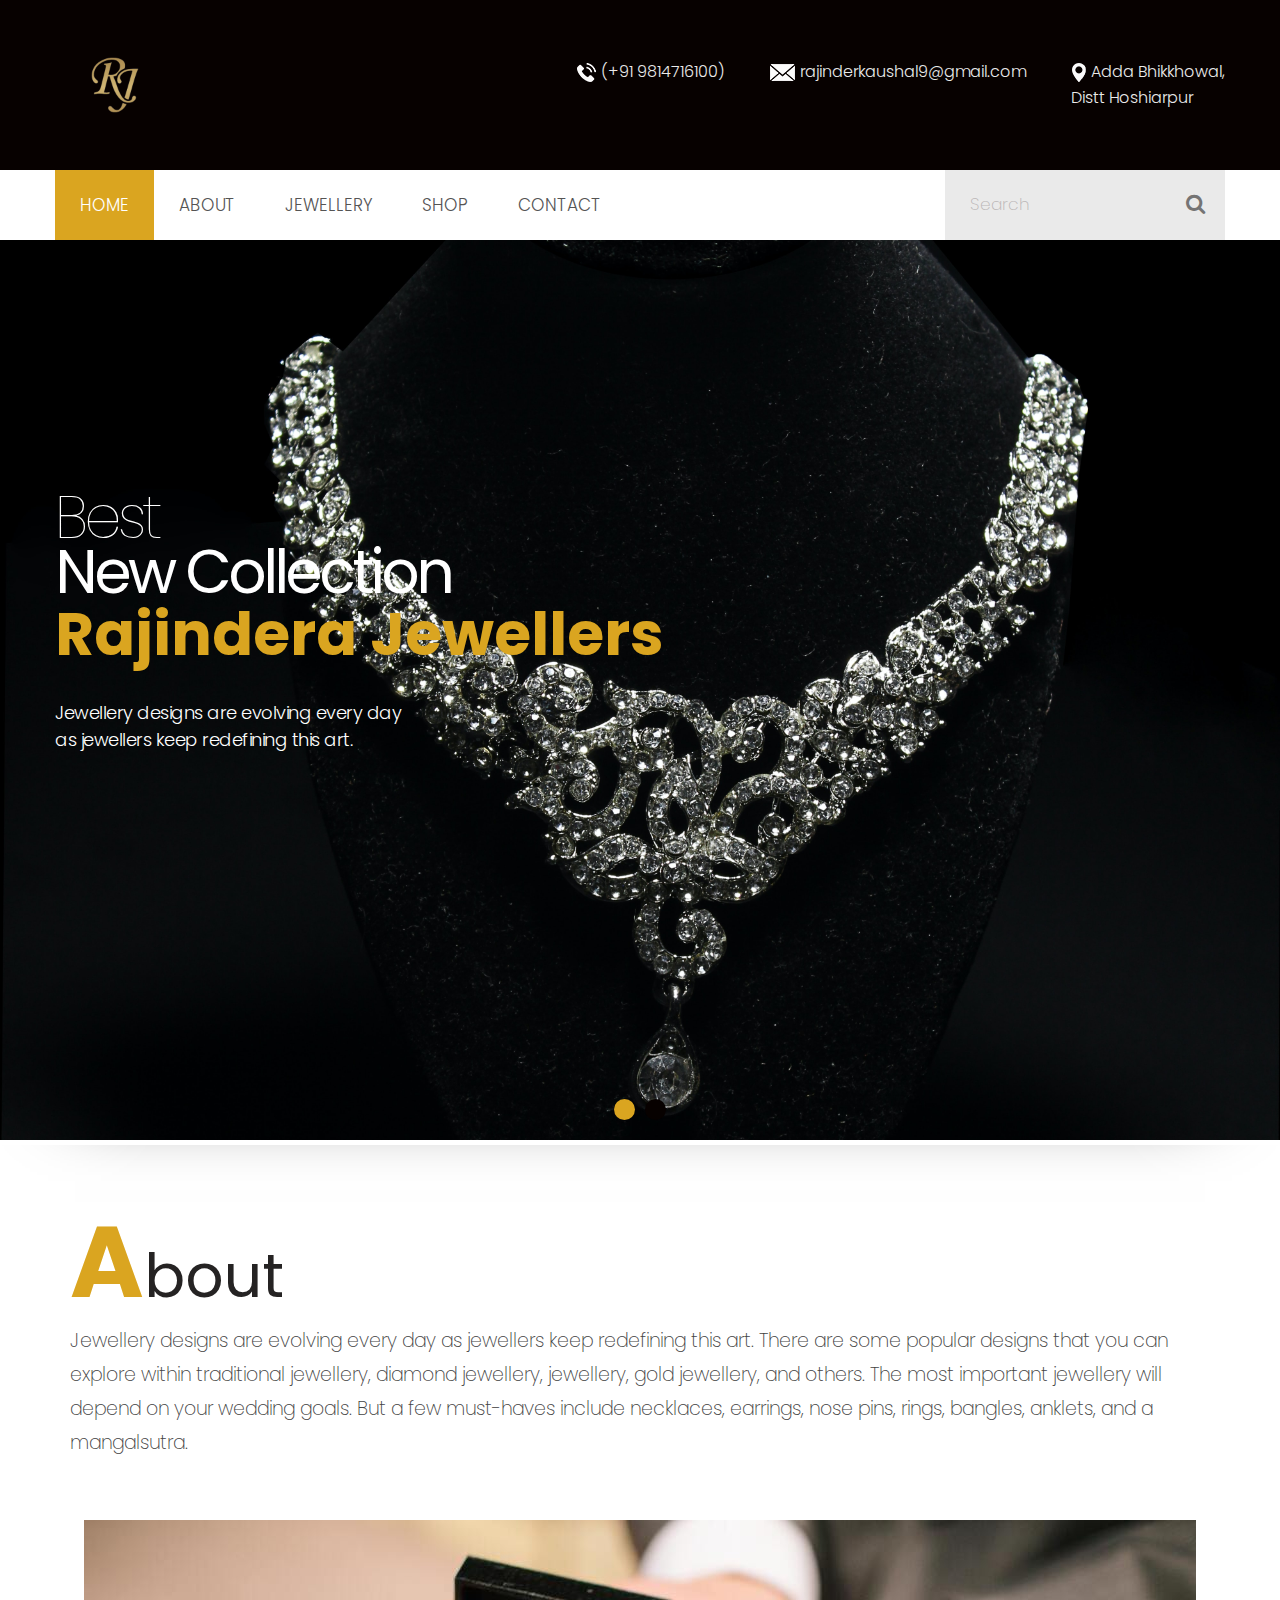
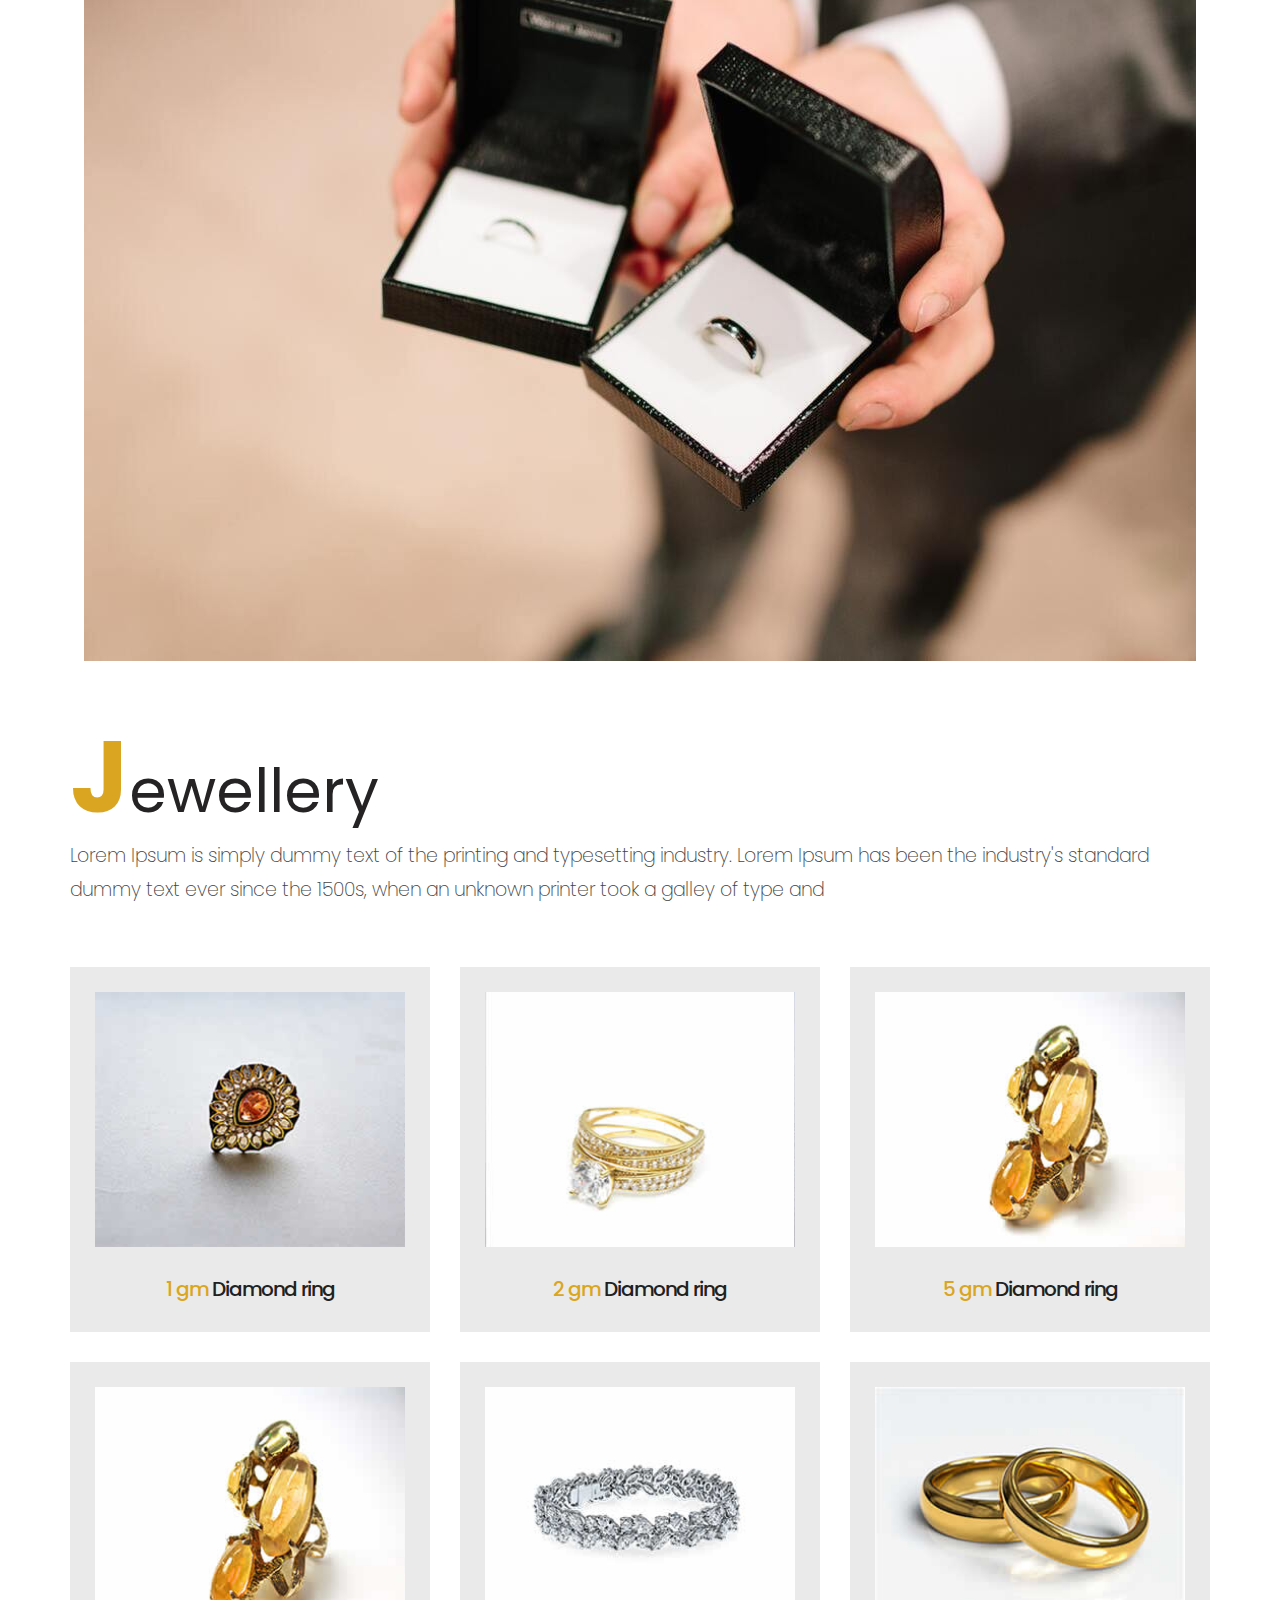
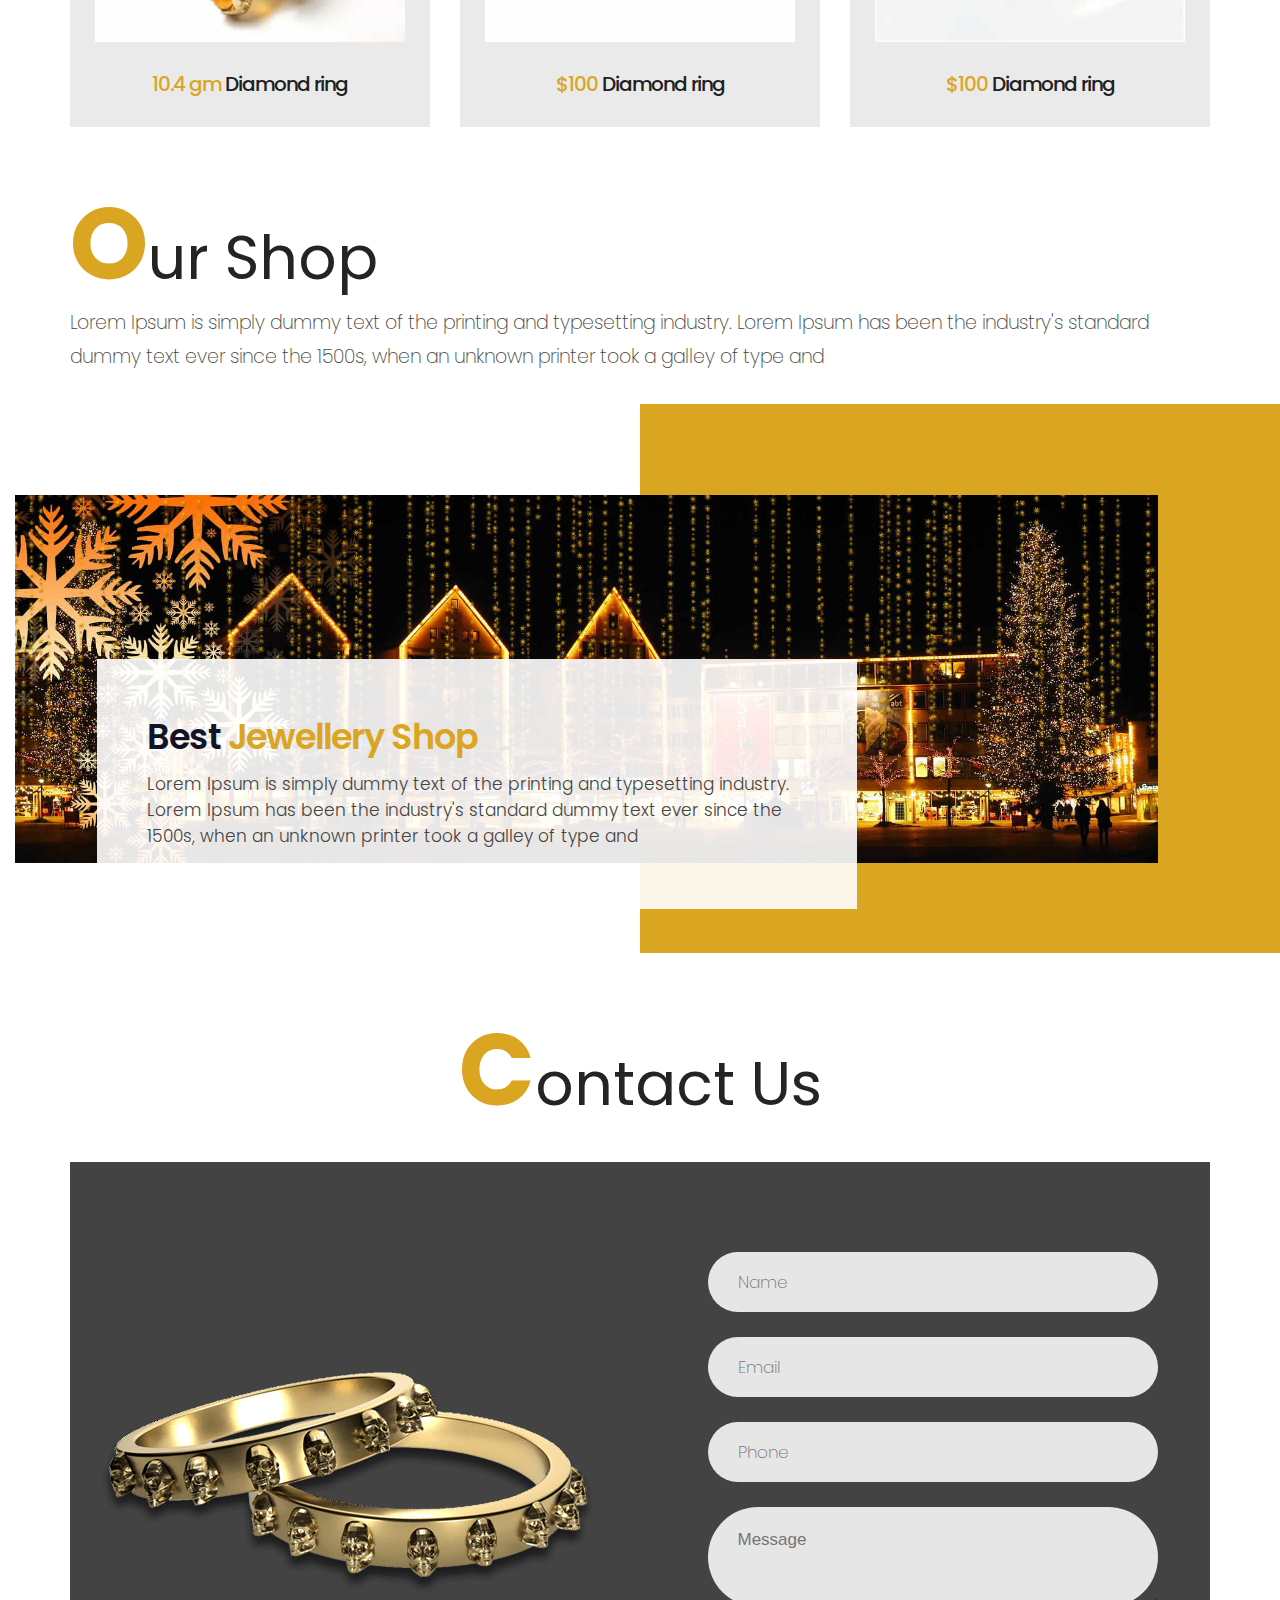
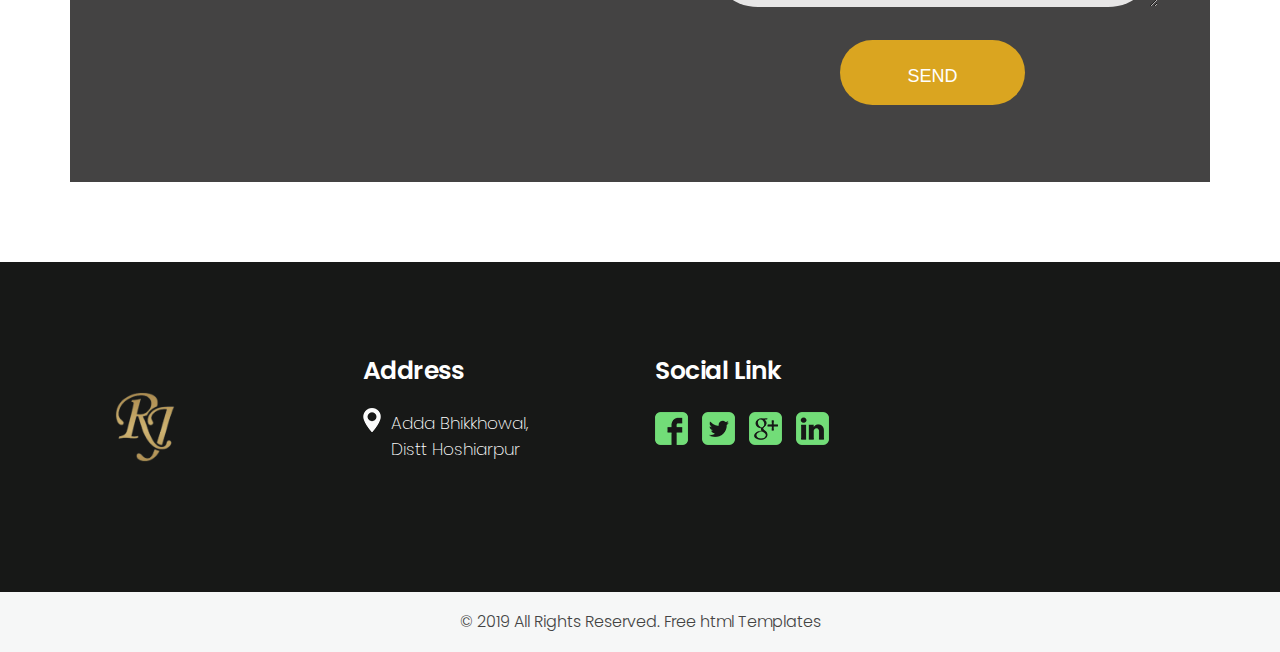
==== index.html @ a4c036b3 "footer change" ====
<!DOCTYPE html>
<html lang="en">
   <!-- Basic -->
   <meta charset="utf-8">
   <meta http-equiv="X-UA-Compatible" content="IE=edge">
   <!-- Mobile Metas -->
   <meta name="viewport" content="width=device-width, initial-scale=1, shrink-to-fit=no">
   <!-- Site Metas -->
   <title>Loxury</title>
   <meta name="keywords" content="">
   <meta name="description" content="">
   <meta name="author" content="">
   <!-- site icon -->
   <link rel="icon" href="images/fevicon.png" type="image/png" />
   <!-- Bootstrap core CSS -->
   <link href="css/bootstrap.css" rel="stylesheet">
   <!-- FontAwesome Icons core CSS -->
   <link href="css/font-awesome.min.css" rel="stylesheet">
   <!-- Custom animate styles for this template -->
   <link href="css/animate.css" rel="stylesheet">
   <!-- Custom styles for this template -->
   <link href="style.css" rel="stylesheet">
   <!-- Responsive styles for this template -->
   <link href="css/responsive.css" rel="stylesheet">
   <!-- Colors for this template -->
   <link href="css/colors.css" rel="stylesheet">
   <!-- light box gallery -->
   <link href="css/ekko-lightbox.css" rel="stylesheet">
   <!--[if lt IE 9]>
   <script src="https://oss.maxcdn.com/libs/html5shiv/3.7.0/html5shiv.js"></script>
   <script src="https://oss.maxcdn.com/libs/respond.js/1.4.2/respond.min.js"></script>
   <![endif]-->
   </head>
   <body id="home_page" class="home_page">
      <!-- loader -->
      <div id="preloader">
         <img class="preloader" src="images/logo.png" alt="#" >
      </div>
      <!-- end loader -->
      <!-- header -->
      <!-- header -->
      <header class="header">
        <div class="header_top_section">
           <div class="container">
              <div class="row">
               <div class="col-lg-3">
                  <div class="full">
                     <div class="logo">
                        <a href="index.html"><img src="images/logo.png" alt="#" width='120px'/></a>
                     </div>
                  </div>
               </div>
               <div class="col-lg-9 site_information">
                  <div class="full">
                      <div class="top_section_info">
                         <ul>
                           <li><img src="images/i1.png" alt="#" /> <a href="#">(+91 9814716100)</a></li>
                           <li><img src="images/i2.png" alt="#" /> <a href="#">rajinderkaushal9@gmail.com</a></li>
                           <li><img src="images/i3.png" alt="#" /> <a href="#">Adda Bhikkhowal, <br>Distt Hoshiarpur</a></li>
                        </ul>
                      </div>
                  </div>
               </div>
            </div>
           </div>
        </div>
        <div class="header_bottom_section">
         <div class="container">
           <div class="row">
               <div class="col-md-12">
                  <div class="full ">
                     <div class="main_menu">
                        <nav class="navbar navbar-inverse navbar-toggleable-md">
                           <button class="navbar-toggler" type="button" data-toggle="collapse" data-target="#cloapediamenu" aria-controls="cloapediamenu" aria-expanded="false" aria-label="Toggle navigation">
                           <span class="float-left">Menu</span>
                           <span class="float-right"><i class="fa fa-bars"></i> <i class="fa fa-close"></i></span>
                           </button>
                           <div class="collapse navbar-collapse justify-content-md-center" id="cloapediamenu">
                              <ul class="navbar-nav">
                                 <li class="nav-item active">
                                    <a class="nav-link" href="index.html">Home</a>
                                 </li>
                                 <li class="nav-item">
                                    <a class="nav-link color-aqua-hover" href="about.html">About</a>
                                 </li>
                                 <li class="nav-item">
                                    <a class="nav-link color-aqua-hover" href="jewellery.html">Jewellery</a>
                                 </li>
                                 <li class="nav-item">
                                    <a class="nav-link color-grey-hover" href="shop.html">Shop</a>
                                 </li>
                                 <li class="nav-item">
                                    <a class="nav-link color-grey-hover" href="contact.html">Contact</a>
                                 </li>
                              </ul>
                           </div>
                        </nav>
                     </div>
                     <div class="search_bar">
                        <form action="index.html">
                           <input type="text" class="search_field" placeholder="Search" required />
                           <button class="search_button" type="button"><i class="fa fa-search"></i></button>
                        </form>
                     </div>
                  </div>
               </div>
            </div>
         </div>
      </header>
      <!-- end header -->
      <!-- slider -->
      <section class="slider_section">
         <div class="container-fluid">
            <div class="row">
               <div id="main_slider" class="carousel slide carousel-fade" data-ride="carousel" data-interval="5000">
                  <div class="carousel-inner">
                     <div class="carousel-item slider_inner slider1 active">
                        <div class="container">
                           <div class="row">
                              <div class="slider_coint_inner">
                                 <h3 style="color:white;">Best<br><strong>New Collection</strong></h3>
                                 <h4 class="font_themecolor">Rajindera Jewellers</h4>
                                 <p style="color:white;">Jewellery designs are evolving every day <br>
                                    as jewellers keep redefining this art.</p>
                              </div>
                           </div>
                        </div>
                     </div>
                     <div class="carousel-item slider_inner slider2">
                        <div class="container">
                           <div class="row">
                              <div class="slider_coint_inner">
                                 <h3 style="color:white;">Best<br><strong>New Collection</strong></h3>
                                 <h4 class="font_themecolor">Rajindera Jewellers</h4>
                                 <p>Jewellery designs are evolving every day <br>
                                    as jewellers keep redefining this art.</p>
                              </div>
                           </div>
                        </div>
                     </div>
                     <div class="slider_bullets">
                        <ol class="carousel-indicators">
                           <li data-target="#main_slider" data-slide-to="0" class="active"><i class="fa fa-chevron-left"></i></li>
                           <li data-target="#main_slider" data-slide-to="1"><i class="fa fa-chevron-right"></i></li>
                        </ol>
                     </div>
                  </div>
               </div>
            </div>
         </div>
      </section>
      <!-- end slider -->

      <!-- about section -->
      <section class="layout_padding section padding_bottom_0">
         <div class="container">
            <div class="row">
               <div class="col-lg-12">
                  <div class="full heading_s1">
                     <h2>About</h2>
                  </div>
                  <div class="full">
                     <p class="large">Jewellery designs are evolving every day as jewellers keep redefining this art. There are some popular designs that you can explore within traditional jewellery, diamond jewellery, jewellery, gold jewellery, and others.
                        The most important jewellery will depend on your wedding goals. But a few must-haves include necklaces, earrings, nose pins, rings, bangles, anklets, and a mangalsutra.
                     </p>
                  </div>
               </div>
               <div class="col-md-12">
                  <div class="about_img margin_top_30  text_align_center">
                     <img src="images/video_img.jpg" alt="#" />
                  </div>
               </div>
            </div>
         </div>
      </section>
      <!-- end about section -->

      <!-- section --> 
      <section class="layout_padding padding_bottom_0" style="background: #fff;">
         <div class="container">
            <div class="row">
               <div class="col-lg-12">
                  <div class="full heading_s1">
                     <h2>Jewellery</h2>
                  </div>
                  <div class="full">
                     <p class="large">Lorem Ipsum is simply dummy text of the printing and typesetting industry. Lorem Ipsum has been the industry's standard dummy text ever since the 1500s, when an unknown printer took a galley of type and</p>
                  </div>
               </div>
            </div>
            <div class="row product_section">
               <div class="col-md-4"> 
                  <div class="full product_blog margin_top_30">
                     <img src="images/pro1.jpg" alt="#" />
                     <h3><span style="color: goldenrod !important;">1 gm</span> Diamond ring</h3>
                  </div>
               </div>
               <div class="col-md-4">
                  <div class="full product_blog margin_top_30">
                     <img src="images/pro2.jpg" alt="#" />
                     <h3><span style="color: goldenrod !important;">2 gm</span> Diamond ring</h3>
                  </div>
               </div>
               <div class="col-md-4">
                  <div class="full product_blog margin_top_30">
                     <img src="images/pro3.jpg" alt="#" />
                     <h3><span style="color: goldenrod !important;">5 gm</span> Diamond ring</h3>
                  </div>
               </div>
               <div class="col-md-4">
                  <div class="full product_blog margin_top_30">
                     <img src="images/pro3.jpg" alt="#" />
                     <h3><span style="color: goldenrod !important;">10.4 gm</span> Diamond ring</h3>
                  </div>
               </div>
               <div class="col-md-4">
                  <div class="full product_blog margin_top_30">
                     <img src="images/pro4.jpg" alt="#" />
                     <h3><span style="color: goldenrod !important;">$100</span> Diamond ring</h3>
                  </div>
               </div>
               <div class="col-md-4">
                  <div class="full product_blog margin_top_30">
                     <img src="images/pro5.jpg" alt="#" />
                     <h3><span style="color: goldenrod !important;">$100</span> Diamond ring</h3>
                  </div>
               </div>
            </div>
          </div>
      </section>
      <!-- end section -->
     
      <!-- section -->
      <section class="layout_padding section padding_bottom_0">
         <div class="container">
            <div class="row">
               <div class="col-lg-12">
                  <div class="full heading_s1">
                     <h2>Our Shop</h2>
                  </div>
                  <div class="full">
                     <p class="large">Lorem Ipsum is simply dummy text of the printing and typesetting industry. Lorem Ipsum has been the industry's standard dummy text ever since the 1500s, when an unknown printer took a galley of type and</p>
                  </div>
               </div>
            </div>
         </div>
      </section>
      <!-- end section -->
       
       <!-- section -->
      <section class="layout_padding haf_layout section">
         <div class="container-fluid">
            <div class="row">
              <div class="col-md-11">
                 <div class="row">
                   <div class="container">
                    <div class="col-md-8">
                     <div class="full banner_section">
                         <h3>Best <span style="color: goldenrod !important;">Jewellery Shop</span></h3>
                         <p>Lorem Ipsum is simply dummy text of the printing and typesetting industry. Lorem Ipsum has been the industry's standard dummy text ever since the 1500s, when an unknown printer took a galley of type and</p>
                     </div>
                    </div>
                 </div>
                  </div>
                 <img class="img-responsive" src="images/bg1.jpg" alt="#" />
              </div>
            </div>
         </div>
      </section>
      <!-- end section -->

      <!-- section -->
      <section class="layout_padding section padding_bottom_0">
         <div class="container">
            <div class="row">
               <div class="col-lg-12">
                  <div class="full text_align_center heading_s1">
                     <h2 style="width: 100%;text-align: center;">Contact Us</h2>
                  </div>
               </div>
            </div>
            <div class="row">
               <div class="col-md-12">
                  <div class="contact_section margin_top_30">
                     <div class="row">
                        <div class="col-md-6"> 
                            <div class="gold_con">
                               <img src="images/gold_c.png" alt="#" />
                            </div>
                        </div>
                        <div class="col-md-6">
                           <div class="form_cont">
                               <form action="index.html">
                                  <fieldset>
                                     <div class="field">
                                        <input type="text" name="name" placeholder="Name" />
                                     </div>
                                     <div class="field">
                                        <input type="email" name="email" placeholder="Email" />
                                     </div>
                                     <div class="field">
                                        <input type="text" name="phone" placeholder="Phone" />
                                     </div>
                                     <div class="field">
                                        <textarea placeholder="Message" ></textarea>
                                     </div>
                                     <div class="field center">
                                       <button>Send</button>
                                  </fieldset>
                               </form>
                           </div>
                        </div>
                     </div>
                  </div>
               </div>
            </div>
         </div>
      </section>
      <!-- end section -->

     
      <!-- footer -->
      <footer class="footer layout_padding">
         <div class="container">
            <div class="row">
               <div class="col-md-3 col-sm-12">
                  <a href="index.html"><img class="img-responsive" src="images/logo.png" alt="#" width="150px"/></a>
               </div>

               <div class="col-md-3 col-sm-12">
                  <div class="footer_link_heading">
                     <h3>Address</h3>
                  </div>
                  <div class="address_infor">
                     <p> 
                        <span class="icon"><img src="images/location_icon.png" alt="#" /></span>
                        <span class="addrs">Adda Bhikkhowal, <br>Distt Hoshiarpur</span>
                     </p>
                  </div>
               </div>

               <div class="col-md-3 col-sm-12">
                  <div class="footer_link_heading">
                     <h3>Social Link</h3>
                  </div>
                  <div class="social_icon">
                    <ul>
                       <li><a href="#"><img src="images/fb.png" alt="#" /></a></li>
                       <li><a href="#"><img src="images/tw.png" alt="#" /></a></li>
                       <li><a href="#"><img src="images/gp.png" alt="#" /></a></li>
                       <li><a href="#"><img src="images/in.png" alt="#" /></a></li>
                    </ul>
                  </div>
               </div>   
            </div>
         </div>
      </footer>
      <div class="cpy">
        <div class="container">
           <div class="row">
             <div class="col-md-12">
               <p>© 2019 All Rights Reserved. <a href="https://html.design/">Free html Templates</a></p>
             </div>
           </div>
        </div>
      </div>
      <!-- end footer -->
      <!-- Core JavaScript
         ================================================== -->
      <script src="js/jquery.min.js"></script>
      <script src="js/tether.min.js"></script>
      <script src="js/bootstrap.min.js"></script>
      <script src="js/parallax.js"></script>
      <script src="js/animate.js"></script>
      <script src="js/ekko-lightbox.js"></script>
      <script src="js/custom.js"></script>
   </body>
</html>
---- style.css ----
/*-------------------------------------------------------------------
    File Name: style.css
-------------------------------------------------------------------*/

/*-------------------------------------------------------------------
    1.import file
-------------------------------------------------------------------*/

@import url('https://fonts.googleapis.com/css?family=Poppins:100,100i,200,200i,300,300i,400,400i,500,500i,600,600i,700,700i,800,800i,900,900i');
@import url('https://fonts.googleapis.com/css?family=Raleway:100,100i,200,200i,300,300i,400,400i,500,500i,600,600i,700,700i,800,800i,900,900i');

/*-------------------------------------------------------------------
    2.basic
-------------------------------------------------------------------*/

body {
    font-size: 14px;
    line-height: 26px;
    background-color: #f6f7f7;
}

body {
    overflow-x: hidden;
}

* {
    margin: 0;
    padding: 0;
    box-sizing: border-box;
}

h1,
h2,
h3,
h4,
h5,
body,
p {
    font-family: 'Poppins', sans-serif;
}

h1,
h2,
h3,
h4,
h5,
h6 {
    font-weight: 700;
    color: #111428;
}

h1:hover a,
h2:hover a,
h3:hover a,
h4:hover a,
h5:hover a,
h6:hover a {
    color: #121212 !important;
}

h1 {
    font-size: 32px;
    line-height: 40px;
    margin-bottom: 23px
}

h2 {
    font-size: 27px;
    line-height: 38px;
    margin-bottom: 20px
}

h3 {
    font-size: 35px;
    line-height: normal;
    margin-bottom: 17px;
    font-weight: 600;
    color: #111428;
    letter-spacing: -1px;
    line-height: 35px;
}

h4 {
    font-size: 19px;
    line-height: 29px;
    margin-bottom: 14px
}

h5 {
    font-size: 17px;
    line-height: 25px;
    margin-bottom: 11px
}

h6 {
    font-size: 16px;
    line-height: 24px;
    margin-bottom: 11px
}

a {
    color: #121212;
}

body,
p {
    color: #9f9f9f;
}

p {
    margin-bottom: 30px;
    font-size: 17px;
    line-height: normal;
    color: #444;
    font-weight: 300;
}

p.large {
    margin-bottom: 30px;
    font-size: 19px;
    line-height: 34px;
    color: #444;
    font-weight: 200;
}

ol,
ul {
    list-style: none;
    margin: 0;
}

a {
    text-decoration: none !important;
}

.white_fonts p,
.white_fonts h1,
.white_fonts h2,
.white_fonts h3,
.white_fonts h4,
.white_fonts h5,
.white_fonts h6,
.white_fonts ul,
.white_fonts ul li,
.white_fonts ul li a,
.white_fonts ul i,
.white_fonts .post_info i,
.white_fonts div,
.white_fonts a.read_morem,
.white_fonts small {
    color: #fff !important;
}

.blockquote {
    border: 1px solid #e2e2e2 !important;
    background: #fff none repeat scroll 0 0;
    font-size: 1.1rem;
    font-style: italic;
    margin-bottom: 1.5rem;
    border-radius: 0 !important;
    padding: 2rem;
}

.check li:before {
    content: "\f06c";
    font-family: "FontAwesome";
    font-size: 16px;
    left: 0;
    padding-right: 8px;
    position: relative;
    top: 2px;
}

.check li {
    list-style: none;
    margin-bottom: 0.5rem;
}

.check li:last-child {
    margin-bottom: 0;
}

.check {
    margin-left: 0;
    padding-left: 0;
    margin: 0;
}

.check li a {}

hr.invis {
    border: 0;
    margin: 2rem 0;
}

.margin_top_0 {
    margin-top: 0 !important;
}

.margin_top_10 {
    margin-top: 10px;
}

.margin_top_20 {
    margin-top: 20px;
}

.margin_top_30 {
    margin-top: 30px !important;
}

.margin_top_40 {
    margin-top: 40px;
}

.margin_top_50 {
    margin-top: 50px !important;
}

.margin_top_60 {
    margin-top: 60px;
}

.margin_top_70 {
    margin-top: 70px;
}

.margin_top_80 {
    margin-top: 80px;
}

.margin_top_90 {
    margin-top: 90px;
}

.margin_top_100 {
    margin-top: 100px;
}

.margin_bottom_0 {
    margin-bottom: 0 !important;
}

.margin_bottom_10 {
    margin-bottom: 10px;
}

.margin_bottom_20 {
    margin-bottom: 20px;
}

.margin_bottom_30 {
    margin-bottom: 30px;
}

.margin_bottom_40 {
    margin-bottom: 40px;
}

.margin_bottom_50 {
    margin-bottom: 50px;
}

.margin_bottom_60 {
    margin-bottom: 60px;
}

.margin_bottom_70 {
    margin-bottom: 70px;
}

.margin_bottom_80 {
    margin-bottom: 80px;
}

.margin_bottom_90 {
    margin-bottom: 90px;
}

.margin_bottom_100 {
    margin-bottom: 100px;
}

.span1,
.span2,
.span3,
.span4,
.span5,
.span6,
.span7,
.span8,
.span9,
.span10 {
    padding: 0 15px;
    float: left;
    min-height: 25px;
}

.border_radius_0 {
    border-radius: 0 !important;
}

.span1 {
    width: 10%;
}

.span2 {
    width: 20%;
}

.span3 {
    width: 30%;
}

.span4 {
    width: 40%;
}

.span5 {
    width: 50%;
}

.span6 {
    width: 60%;
}

.span7 {
    width: 70%;
}

.span8 {
    width: 80%;
}

.span9 {
    width: 90%;
}

.span10 {
    width: 100%;
}

.center {
    justify-content: center;
    display: flex;
}

.full {
    width: 100%;
    float: left;
}

.only_md_display {
    display: none;
}

button {
    cursor: pointer;
}

button.navbar-toggler .fa-close {
    display: none;
}

button.navbar-toggler[aria-expanded="false"] .fa-bars {
    display: block;
}

button.navbar-toggler[aria-expanded="true"] .fa-close {
    display: block;
}

button.navbar-toggler[aria-expanded="true"] .fa-bars {
    display: none;
}

.field input {
    width: 100%;
    margin-top: 10px;
    border: none;
    min-height: 45px;
    padding: 0 20px;
    line-height: 45px;
    font-size: 15px;
    font-family: 'Poppins', sans-serif;
}

.padding-left_0 {
    padding-left: 0;
}

.blog_detail h3 {
    text-transform: none;
    font-weight: 500;
    line-height: 32px;
    margin-bottom: 20px;
    text-align: justify;
}

.form_contact_main .field {
    width: 50%;
    float: left;
    padding: 0 5px;
}

.half_grey_section {
    background: #252525;
}

.br_single_blog_2 {
    float: left;
    width: 100%;
    margin: 15px 0;
}

.br_single_blog_2 hr {
    border-top: 2px dotted #d3d3d3;
    margin-top: 25px;
    margin-bottom: 25px;
}

.layout_padding_grey_half {
    padding: 80px 105px 80px 90px;
    text-align: center;
}

.width_50 {
    width: 50%;
}

.ekko-lightbox-nav-overlay a {
    opacity: 1 !important;
}

.ekko-lightbox .modal-content {
    box-shadow: none !important;
    border: solid #fff 4px;
}

.modal-backdrop.show {
    opacity: 0.7;
}

.text_align_center {
    text-align: center;
}

.field {
    float: left;
    width: 100%;
    margin-bottom: 5px;
}

.field label {
    float: left;
    width: 36%;
    font-size: 14px;
    font-weight: 500;
    color: #000000;
    margin: 0;
    min-height: 40px;
    line-height: 40px;
}

.custom_field {
    float: right;
    width: 64%;
    background: #f8f8f8;
    border: solid #e1e1e1 1px;
    min-height: 40px;
    border-radius: 5px;
    color: #000;
    font-size: 14px;
    padding: 5px 15px;
}

.field label {
    float: left;
    width: 36%;
    font-size: 14px;
    font-weight: 500;
    color: #000000;
    margin: 0;
    min-height: 40px;
    line-height: 40px;
}

.form_full label {
    width: 100%;
}

form#commant_form div.field textarea.custom_field {
    margin-bottom: 10px;
}

.form_full textarea {
    min-height: 100px;
    width: 100%;
}

.border-radius_0 {
    border-radius: 0 !important;
}

.form_full input,
.form_full select {
    width: 100%;
    height: 50px;
}

.small_heading.main-heading {
    margin-bottom: 20px;
    width: 100%;
}

.small_heading.main-heading h2 {
    font-size: 20px;
    margin-bottom: 5px;
    font-weight: 600;
}

.main-heading::after {
    width: 30px;
    height: 4px;
    background: #feb61a;
    content: "";
    margin: 0;
    display: block;
    position: relative;
}

/**---- Style the tab ----**/

.tab-details {
    float: right;
    padding: 2rem 0;
    width: 80%;
    background-color: #ffffff;
}

.tab-details .blog-meta h4 {
    font-size: 14px;
    margin: 0;
    padding: 0.5rem 0 0;
    line-height: 1.4;
}

div.tab {
    float: left;
    padding: 2rem 0;
    width: 20%;
    position: static;
    height: 100%;
    background-color: #121212;
}

div.tab button {
    display: block;
    background-color: inherit;
    color: black;
    padding: 0.9rem 1rem 0.7rem;
    width: 100%;
    border: 0;
    outline: none;
    text-align: right;
    cursor: pointer;
    -webkit-transition: all .3s ease-in-out;
    -moz-transition: all .3s ease-in-out;
    -ms-transition: all .3s ease-in-out;
    -o-transition: all .3s ease-in-out;
    transition: all .3s ease-in-out;
    font-size: 14px;
    font-weight: 400;
    border-bottom: 0 solid #303030;
    line-height: 1;
    text-transform: capitalize;
}

div.tab button:hover,
div.tab button.active {
    background-color: #ffffff;
    border-right: 0 solid #303030;
    border-bottom: 0 solid #303030;
    border-left: 0 solid #303030;
}

div.tab button:hover {
    border-top: 0;
}

.tabcontent {
    padding: 0 2rem;
    display: none;
}

.tabcontent.active {
    display: block;
}


/* Style the topbar-section */

.topsocial .fa {
    margin-right: 0.5rem;
    font-size: 15px;
}

.topbar-section {
    display: block;
    position: relative;
    background-color: #1d1d1d;
    padding: 0.8rem 2rem;
    font-size: 14px;
}

.blog-list-widget .w-100,
.footer,
.header .dropdown-item,
.header .dropdown-item:hover,
.header .dropdown-item:focus,
div.tab button,
.topbar-section,
.topbar-section a {
    color: rgba(255, 255, 255, 1) !important;
}

div.tab button:hover,
div.tab button.active,
.topbar-section a:focus,
.topbar-section a:hover {
    color: rgba(255, 255, 255, 1) !important;
}

.topbar-section .list-inline {
    margin: 0;
    padding: 0;
}

.topbar-section .tooltip-inner {
    margin-top: 10px !important;
}

.topbar-section .list-inline-item {
    padding: 0 0 0 0.5rem !important;
}

.custom-select {
    border: 1px solid #e2e2e2;
    border-radius: 0;
    color: #464a4c;
    display: inline-block;
    font-size: 12px;
    font-weight: lighter;
    line-height: 1.25;
    max-width: 100%;
    min-height: 45px;
    outline: medium none;
    width: 100%;
}

.table-bordered thead td,
.table-bordered thead th {
    border: 0 none;
}

.page-title {
    position: relative;
    padding: 3rem 0 3rem;
}

.page-title h1 {
    font-size: 34px;
    margin-bottom: 0;
    font-weight: bold;
}

.page-title p {
    font-size: 18px;
    margin-bottom: 0;
    padding-bottom: 0;
}

.breadcrumb-item {
    display: inline;
    text-transform: uppercase;
    letter-spacing: 1px;
    font-size: 11px;
    float: none;
}

.breadcrumb {
    margin-top: 1.6em;
    background-color: transparent;
    border-radius: 0;
    list-style: outside none none;
    margin-bottom: 0;
    padding: 0;
}

.withoutdesc .breadcrumb {
    margin-top: 0;
    line-height: 1;
}

.withbg {
    background: rgba(0, 0, 0, 0) url("images/slider_bg.png") no-repeat scroll center bottom;
    height: 245px;
    position: absolute;
    top: 30px;
    width: 100%;
    left: 0;
    right: 0;
    text-align: center;
    margin: auto;
}

select.form-control:not([size]):not([multiple]) {
    color: #767676;
}

.form-control::-webkit-input-placeholder {
    color: #767676;
    opacity: 1;
}

.form-control::-moz-placeholder {
    color: #767676;
    opacity: 1;
}

.form-control:-ms-input-placeholder {
    color: #767676;
    opacity: 1;
}

.form-control::placeholder {
    color: #767676;
    opacity: 1;
}

a {
    text-decoration: none !important
}

.entry {
    position: relative;
}

.entry:hover .magnifier {
    top: 0;
}

.magnifier {
    position: absolute;
    top: 500px;
    left: 0;
    bottom: 0;
    right: 0;
    opacity: 0;
    -webkit-transition: all .3s ease-in-out;
    -moz-transition: all .3s ease-in-out;
    -ms-transition: all .3s ease-in-out;
    -o-transition: all .3s ease-in-out;
    transition: all .3s ease-in-out;
    -webkit-transform: scale(1);
    -moz-transform: scale(1);
    -ms-transform: scale(1);
    -o-transform: scale(1);
    transform: scale(1);
}

.pager p {
    color: #222222;
    padding-bottom: 0;
    margin-bottom: 0;
}

.pager a,
.magni-like a {
    color: #999999;
}

.magni-desc h4 {
    color: #ffffff;
    text-transform: capitalize;
    font-size: 21px;
    padding-bottom: 5px;
    margin-bottom: 0;
}

.magni-desc a {
    color: #ffffff;
}

.magni-desc small {
    opacity: 1;
    color: #ffffff;
    font-size: 12px;
    text-transform: uppercase;
}

.magni-desc {
    position: absolute;
    bottom: 20%;
    margin: -25px auto;
    text-align: center;
    left: 0;
    right: 0;
}

.with-desc .magnifier {
    left: 0;
    background-color: rgba(0, 0, 0, 0.5);
    right: 0;
    bottom: 0;
    top: 0 !important;
}

.with-desc h4 {
    padding: 10px 0 0;
    margin-bottom: 0;
    font-size: 19px;
}

.with-desc small {
    display: block;
    font-size: 11px;
    letter-spacing: 1px;
    text-transform: uppercase;
}

/*-------------------------------------------------------------------
    3.header
-------------------------------------------------------------------*/

.header {
    padding: 0;
    margin-top: 0;
    position: relative;
    z-index: 2;
    width: 100%;
    top: 0;
    background: #070100;
}

.navbar-inverse {
    padding: 0;
    z-index: 1;
}

.navbar-inverse .navbar-nav .nav-link, .navbar-nav .nav-link {
    font-size: 17px;
    font-weight: 300;
    line-height: normal;
    color: #555454;
    letter-spacing: 0px;
    transition: ease all 0.5s;
    text-transform: uppercase;
}

.nav-item.active {
    background: goldenrod;
}

header .main_menu .nav-item.active a.nav-link {
    color: #fff !important;
}

.dropdown-toggle::after {
    display: inline-block;
    width: auto;
    height: auto;
    margin-left: 0.2em;
    margin-top: 0rem;
    vertical-align: middle;
    content: "\f107";
    border: 0;
    font-family: 'FontAwesome';
}

.navbar-toggleable-md .navbar-nav .nav-link {
    padding: 22px 25px 22px ;
}

.header-section {
    padding: 2rem 0 4rem;
    background-color: #ffffff;
}

.logo img {
    max-width: 324px;
    max-width: 100%;
    margin: auto;
    text-align: center;
    display: block;
}

.navbar-nav {
    margin: 0;
}

.header .dropdown-menu {
    box-shadow: none;
    border-radius: 0;
    min-width: 240px;
    border: 0;
    margin-top: 0 !important;
    border-color: #edeff2;
    background-color: #121212;
}

.header .dropdown-item {
    text-transform: capitalize;
    font-size: 14px;
    padding: 10px 1.5rem;
    background-color: #111428;
    font-weight: 300;
}

.header .dropdown ul li:last-child {
    border-bottom: 0;
}

.header .dropdown-item span {
    position: absolute;
    right: 20px;
    top: 2px;
}

.header .container-fluid {
    max-width: 1240px;
}

.header-section {
    margin-bottom: 0;
}

.header .container {
    padding-left: 0;
    padding-right: 0;
}

.heading_s2 {
    margin-bottom: 50px;
}

.topmenu i {
    padding-right: 0.3rem;
}

.menu-large {
    overflow: hidden;
    position: static !important;
}

.dropdown-menu.megamenu {
    left: 0;
    right: 0;
    margin-top: 10px !important;
    width: 100%;
    background-color: #121212 !important;
}

.dropdown-menu .fa.fa-angle-right {
    position: absolute;
    right: 0px;
    top: 10px;
}

.dropdown-menu .dropdown-menu {
    margin-top: 0 !important
}

.mega-menu-content {
    position: relative;
    padding: 0;
    margin: 0 -10px;
    background-color: #121212;
}

/**---- header top ----**/

.header_top_section {
    min-height: auto;
}

/**---- logo ----**/

.logo {
    float: left;
    margin-top: 25px;
    margin-bottom: 25px;
}

.site_information {
    padding-top: 25px;
}

.site_information ul {
    padding: 0;
    list-style: none;
    margin: 34px 0 0;
    float: right;
    width: auto;
}

.site_information ul li {
    margin-left: 45px;
}

.site_information ul li {
    float: left;
}

.site_information ul li span.infor_text {
    font-size: 15px;
    color: #111428;
    font-weight: 300;
    line-height: 20px;
}

.site_information ul li span.infor_text strong {
    font-weight: 700;
}

.site_information ul li span.icon_img {
    margin-right: 15px;
    display: flex;
    justify-content: center;
    align-items: center;
}

/**---- header bottom section ----**/

.header_bottom_section {
    min-height: 70px;
    background: #fff;
}

.header_bottom_section .main_menu {
    float: left;
    padding-left: 0;
}

/**---- search bar menu ----**/

.header_bottom_section .search_bar {
    float: right;
    width: 275px;
    height: 70px;
    background: #111428;
}

.header_bottom_section .search_bar {
    float: right;
    width: 280px;
    height: 70px;
    background: #eaeaea;
    padding: 21px 25px;
}

.header_bottom_section .search_bar form {
    float: left;
    width: 100%;
}

.header_bottom_section .search_bar form input.search_field {

    width: 100%;
    padding: 0;
    border: none;
    height: 25px;
    color: #757474 !important;
    background: #eaeaea;
    font-weight: 200;
    font-family: 'Poppins', sans-serif;
    font-size: 17px;
    letter-spacing: 0px;

}


.header_bottom_section .search_bar form input.search_field:focus {
    box-shadow: none !important;
}

.header_bottom_section .search_bar form button {
    position: absolute;
    width: 25px;
    padding: 0;
    background: transparent;
    border: none;
    color: #757474;
    font-size: 21px;
    right: 32px;
    cursor: pointer;
}

.header_bottom_section .search_bar ::placeholder {
    color: #bab6b6;
    opacity: 1;
}

.site_information ul li, .site_information ul li a {
    font-size: 16px;
    color: #eaeaea;
    font-weight: 300;
}

/*-------------------------------------------------------------------
    4.section
-------------------------------------------------------------------*/

.img-responsive {
    max-width: 100%;
}

.padding_bottom_0 {
    padding-bottom: 0 !important;
}

.padding_top_0 {
    padding-bottom: 0 !important;
}

.section {
    position: relative;
    display: block;
    padding: 4rem 0;
    background-color: #ffffff;
}

.white_bg {
    background: #fff;
}

.page-title {
    padding: 8rem 0 5.4rem !important;
    margin-top: -2.6rem;
}

.page-title p {
    padding-top: 1rem;
    padding-bottom: 0;
    margin-bottom: 0;
}

.page-title p,
.page-title h1 {
    color: #ffffff !important;
}

.parallax {
    background-attachment: fixed;
    background-position: 50% 0;
    background-repeat: no-repeat;
    height: 100%;
    position: relative;
    -webkit-background-size: cover;
    -moz-background-size: cover;
    -o-background-size: cover;
    background-size: cover;
}

.parallax.parallax-off {
    background-attachment: scroll !important;
    display: block;
    height: 100%;
    min-height: 100%;
    overflow: hidden;
    position: relative;
    background-position: top center;
    vertical-align: sub;
    width: 100%;
}

.no-scroll-xy {
    overflow: hidden !important;
    -webkit-transition: all .4s ease-in-out;
    -moz-transition: all .4s ease-in-out;
    -ms-transition: all .4s ease-in-out;
    -o-transition: all .4s ease-in-out;
    transition: all .4s ease-in-out;
}

.tagline p {
    font-style: italic;
    font-size: 16px;
}

.tagline h3 {
    font-size: 31px;
    margin: 0 0 1.8rem;
    padding: 0;
}

.section-title {
    display: block;
    position: relative;
    margin-bottom: 3rem
}

.section-title h3 {
    z-index: 1;
    font-size: 30px;
    position: relative;
    font-weight: bold;
    text-transform: capitalize;
}

.section-title .lead {
    font-size: 18px;
    margin-bottom: 0;
    font-style: italic;
    padding: 0;
    margin-top: 1rem
}

.section-title h3 .font-backend {
    bottom: -40px;
    color: #f2f2f2;
    font-family: Cochin;
    font-size: 140px;
    height: 80px;
    left: 0;
    line-height: 80px;
    opacity: 0.1;
    position: absolute;
    right: 0;
    z-index: -1;
}

.tagline-message h3 {
    padding: 0;
    font-size: 34px;
    margin: 0;
    line-height: 1.5;
    color: #ffffff;
    font-weight: bold;
}

.nopadtop {
    padding-top: 0 !important;
}

.box {
    background-color: #ffffff;
    padding: 2rem;
    position: relative;
    z-index: 11;
}

.box:hover img {
    top: -10px;
}

.box p {
    padding: 0;
    margin-bottom: 1rem;
}

.box img {
    margin-bottom: 1.5rem;
    display: block;
    line-height: 1;
    width: 60px;
    height: 82px;
    min-height: 82px;
    top: 0;
    position: relative;
    -webkit-transition: all .3s ease-in-out;
    -moz-transition: all .3s ease-in-out;
    -ms-transition: all .3s ease-in-out;
    -o-transition: all .3s ease-in-out;
    transition: all .3s ease-in-out;
}

.box h4 {
    font-size: 18px;
    text-transform: capitalize;
    font-weight: bold;
    margin-bottom: 1rem;
    padding: 0;
}

.m30 {
    margin-top: -60px;
}

.p120 {
    padding-bottom: 6.6rem;
    padding-top: 4rem;
}

.yellow_bg {
    background: #feb61a;
}

.pettr {
    background-image: url(images/yellow_pettr.png);
    background-position: center center;
}

p.large_1 {
    font-size: 17.5px;
    color: #111428;
    line-height: 28px;
    letter-spacing: -0.5px;
    margin: 0 0 10px 0;
}

.form_contact_main button {
    margin-top: 30px;
    background: #111428;
    color: #fff;
    border: none;
    font-weight: 500;
    font-size: 16px;
    padding: 12px 45px;
    border-radius: 5px;
    transition: ease all 0.2s;
}

.form_contact_main button:hover,
.form_contact_main button:focus {
    background: #feb61a;
    color: #111428;
}

/*-------------------------------------------------------------------
    5.sidebar
-------------------------------------------------------------------*/

.sidebar .widget {
    background-color: #ffffff;
    padding: 2rem;
    margin-bottom: 2rem;
}

.header .widget p {
    margin-bottom: 1rem;
}

.header .form-control {
    height: 40px !important;
    font-size: 13px !important;
    margin-bottom: 15px !important
}

.header .button--isi {
    padding: 10px 30px !important;
}

.header .blog-list-widget .mb-1 {
    color: #121212;
}

.header .blog-list-widget img {
    margin-right: 1rem;
    max-width: 72px;
    margin-top: 5px;
}

.header .blog-list-widget small {
    color: #aaaaaa;
}

.header .blog-list-widget .w-100 {
    display: block;
    margin-bottom: 5px;
}

.header .instagram-wrapper a {
    border-color: #ffffff;
    margin-left: -5px;
    margin-right: 5px;
}

.header .widget-title {
    margin: 0 0 1.3rem;
    font-size: 16px;
    padding: 0 !important;
}

.sidebar .instagram-wrapper a {
    border-color: #ffffff;
    border-width: 3px;
}

.category-widget ul {
    margin: 0;
    padding: 0;
    list-style: none;
}

.category-widget li {
    padding: 0.3rem;
    border-bottom: 1px dashed #e2e2e2;
}

.category-widget li:first-child {
    border-top: 1px dashed #e2e2e2;
}

.sidebar .blog-list-widget .mb-1 {
    color: #121212;
    font-size: 15px;
    font-weight: 600;
}

.sidebar small {
    color: #9f9f9f;
}

.tag-widget a {
    background-color: #111111;
    border-radius: 0;
    display: inline-block;
    color: #ffffff !important;
    margin: 0 0.3rem 0.3rem 0;
    line-height: 1;
    font-size: 13px;
    padding: 0.5rem 0.6rem;
    text-transform: capitalize;
}

.search-form {
    position: relative;
}

.search-form .form-control {
    border-right: 0 none;
    margin: 0;
    border: 1px solid #e2e2e2;
    border-radius: 0;
    font-size: 13px;
    font-weight: lighter;
    min-height: 45px;
}

.side_bar_search {
    padding-top: 10px;
}

.side_bar_blog .input-group {
    background: #f8f8f8;
    width: 100%;
    border-radius: 50px;
    height: 50px;
}

.product_catery .row.margin_bottom_20_all {
    float: left;
    width: 100%;
}

.side_bar_blog .input-group input.form-control {
    background: transparent;
    border: none;
    box-shadow: none;
    padding: 15px 20px;
    height: auto;
    font-size: 14px;
}

.side_bar_blog .input-group span.input-group-addon {
    border: none;
    background: transparent;
    padding: 10px 20px;
}

.side_bar_blog .input-group span.input-group-addon button {
    background: transparent;
    border: none;
    font-size: 15px;
    color: #000000;
}

/*-------------------------------------------------------------------
    6.pages
-------------------------------------------------------------------*/

.standard-page {
    padding: 3rem;
    background-color: #ffffff;
}

.standard-page .float-left {
    margin-bottom: 0.5rem;
    margin-right: 1.5rem;
    margin-top: 0.5rem;
}

.standard-page .float-right {
    margin-bottom: 0.5rem;
    margin-left: 1.5rem;
    margin-top: 0.5rem;
}

.notfound {
    padding: 4rem 0;
}

.notfound h2 {
    font-family: Comic Sans MS;
    font-size: 140px;
    padding: 0 0 1.7rem;
    margin: 0;
    line-height: 1;
    font-weight: bold;
}

.notfound h3 {
    font-size: 40px;
    padding: 0;
    margin: 0;
}

.notfound p {
    padding: 2rem 0 1.4rem;
    margin-bottom: 0;
}

.product_blog {
    background: #eaeaea;
    padding: 25px;
}

.product_blog img {
    width: 100%;
}

.product_blog h3 {
    margin: 25px 0 0 0;
    font-size: 20px;
    width: 100%;
    text-align: center;
    color: #202120;
    font-weight: 500;
}

/*-------------------------------------------------------------------
    7.blog
-------------------------------------------------------------------*/

.related-posts .col-lg-6 {
    margin-bottom: 0 !important
}

.user_name {
    font-size: 18px;
    font-weight: bold;
    padding: 0;
}

.comments-list .media-right,
.comments-list small {
    color: #999 !important;
    font-size: 11px;
    letter-spacing: 2px;
    margin-top: 5px;
    padding-left: 10px;
    text-transform: uppercase;
}

.comments-list .media {
    padding: 10px;
    margin-bottom: 15px;
}

.media-body .btn-primary {
    padding: 5px 10px !important;
    font-size: 11px !important;
}

.last-child {
    margin-bottom: 0 !important;
}

.comments-list img {
    max-width: 80px;
    margin-right: 30px;
}

.related-articles .blog-box {
    margin-bottom: 0;
}

.custom-title {
    padding: 0;
    margin: 0 0 2rem;
    font-size: 21px;
}

.authorbox h4 {
    margin: 0 0 0.9rem;
}

.authorbox .fa {
    color: #aaaaaa;
    margin-right: 0.5rem
}

.authorbox p {
    margin-bottom: 1rem;
}

.single-blog-meta {
    margin: 1rem 0 1.4rem;
}

.page-link {
    background-color: #121212;
    border: 0 none;
    border-radius: 0 !important;
    color: #fff;
    display: block;
    line-height: 1.25;
    margin-left: 0;
    margin-right: 6px;
    padding: 0.5rem 0.75rem;
    position: relative;
}

.blog-grid .col-xs-12 {
    margin-bottom: 2rem
}

.blog-box {
    padding: 0rem;
    background-color: #ffffff;
}

.shop-media,
.post-media {
    display: block;
    position: relative;
    overflow: hidden;
}

.shop-media img,
.post-media img {
    width: 100%;
}

.magnifier .fa {
    color: #ffffff !important;
}

.magnifier {
    position: absolute;
    top: 0;
    right: 0;
    bottom: 0;
    left: 0;
    opacity: 0;
    visibility: hidden;
    background-color: rgba(0, 0, 0, 0.2);
    -webkit-transition: all .3s ease-in-out;
    -moz-transition: all .3s ease-in-out;
    -ms-transition: all .3s ease-in-out;
    -o-transition: all .3s ease-in-out;
    transition: all .3s ease-in-out;
}

.entry {
    position: relative;
    overflow: hidden;
}

.hovereffect {
    position: absolute;
    top: 0;
    opacity: 0;
    left: 0;
    right: 0;
    bottom: 0;
    background-color: rgba(0, 0, 0, 0.2);
    -webkit-transition: all .3s ease-in-out;
    -moz-transition: all .3s ease-in-out;
    -ms-transition: all .3s ease-in-out;
    -o-transition: all .3s ease-in-out;
    transition: all .3s ease-in-out;
    zoom: 1;
    filter: alpha(opacity=0);
    opacity: 0.5;
    background: -moz-linear-gradient(0deg, rgba(0, 0, 0, 1) 0%, rgba(0, 0, 0, 0.1) 20%);
    background: -webkit-linear-gradient(0deg, rgba(0, 0, 0, 1) 0%, rgba(0, 0, 0, 0.1) 20%);
    background: linear-gradient(0deg, rgba(0, 0, 0, 1) 0%, rgba(0, 0, 0, 0.1) 20%);
    filter: progid: DXImageTransform.Microsoft.gradient( startColorstr='#121212', endColorstr='#12121200', GradientType=1);
}

.entry:hover .magnifier {
    visibility: visible;
    zoom: 1;
    filter: alpha(opacity=100);
    opacity: 1;
}

.shop-media:hover .hovereffect span::before,
.shop-media:hover .hovereffect,
.post-media:hover .hovereffect span::before,
.post-media:hover .hovereffect {
    visibility: visible;
    zoom: 1;
    filter: alpha(opacity=100);
    opacity: 1;
}

.post-bottom {
    border-top: 1px dashed #e2e2e2;
    padding-top: 1rem;
}

.blog-desc {
    padding: 2rem 2rem 1.5rem;
}

.blog-desc h4 {
    font-size: 21px;
}

.cat-title {
    display: block;
    font-size: 12px;
    margin: 0;
    padding: 0;
    line-height: 1;
    letter-spacing: 1px;
    text-transform: uppercase;
}

.blog-desc h4 {
    margin: 0;
    font-weight: 600;
    padding: 1rem 0 0;
}

.blog-desc p {
    padding-bottom: 0
}

.blog-meta {
    display: block;
    font-style: italic;
    margin: 0.7rem 0 0.6rem;
}

.readmore {
    font-size: 12px;
    font-weight: 500;
    line-height: 1;
    letter-spacing: 1px;
    text-transform: uppercase;
}

.readmore:after {
    content: "\f1bb";
    font-family: "FontAwesome";
    font-size: 14px;
    left: 0;
    padding-left: 8px;
    opacity: 0;
    visibility: hidden;
    position: relative;
}

.blog-box:hover .readmore:after,
.box:hover .readmore:after {
    opacity: 1;
    visibility: visible;
}

/*-------------------------------------------------------------------
    8.others
-------------------------------------------------------------------*/

.loader {
    display: block;
    margin: 20px auto 0;
    vertical-align: middle;
}

#preloader {
    width: 100%;
    height: 100%;
    top: 0;
    right: 0;
    bottom: 0;
    left: 0;
    background: #111;
    z-index: 11000;
    position: fixed;
    display: flex;
    justify-content: center;
    align-items: center;
}

.preloader {
    position: relative;
    margin: 0;
    width: auto;
    height: auto;
}

.tab-services p {
    margin-bottom: 0;
}

.tab-services .tab-details {
    border: 1px dashed #e2e2e2;
}

.tab-services div.tab {
    padding: 0;
    border: 1px dashed #e2e2e2;
    border-right: 0px dashed #e2e2e2;
    background-color: transparent;
}

.tab-services div.tab button {
    padding: 1rem;
    color: #121212 !important;
}

.tab-services h4 {
    font-size: 18px;
    padding: 0 0 1rem !important;
    margin: 0;
}

.dmtop {
    background-color: #111428;
    background-image: url(images/arrow.png);
    background-position: 50% 50%;
    background-repeat: no-repeat;
    z-index: 9999;
    width: 40px;
    height: 40px;
    text-indent: -99999px;
    position: fixed;
    bottom: -100px;
    right: 25px;
    cursor: pointer;
    border-radius: 100%;
    -webkit-transition: all .7s ease-in-out;
    -moz-transition: all .7s ease-in-out;
    -o-transition: all .7s ease-in-out;
    -ms-transition: all .7s ease-in-out;
    transition: all .7s ease-in-out;
    overflow: auto;
}

.tp-caption.WebProduct-Title,
.WebProduct-Title {
    background-color: transparent;
    border-color: transparent;
    border-radius: 0 0 0 0;
    border-style: none;
    border-width: 0;
    color: rgba(255, 255, 255, 1.00);
    font-family: Roboto;
    font-size: 90px;
    font-style: normal;
    font-weight: bold;
    line-height: 90px;
    padding: 0;
    text-decoration: none;
}

.tp-caption.WebProduct-Content,
.WebProduct-Content {
    background-color: transparent;
    border-color: transparent;
    border-radius: 0 0 0 0;
    border-style: none;
    border-width: 0;
    color: rgba(255, 255, 255, 0.8);
    font-family: Roboto;
    font-size: 15px;
    font-style: normal;
    font-weight: 400;
    line-height: 24px;
    padding: 0;
    text-decoration: none;
}

.tp-caption.rev-btn:active,
.rev-btn:active,
.tp-caption.rev-btn:focus,
.rev-btn:focus,
.tp-caption.rev-btn:hover,
.rev-btn:hover {
    background-color: #121212 !important;
    color: #ffffff !important;
}

.stat-count p {
    color: rgba(255, 255, 255, 0.9);
}

.stat-count h3,
.stat-count h4 {
    color: #ffffff;
}

.stat-count h4 {
    font-size: 44px;
    line-height: 1;
    padding: 0;
    margin: 0;
}

.stat-count h3 {
    padding: 20px 0 10px;
    margin: 0;
    line-height: 1;
    font-size: 20px;
}

.stat-count h3 i {
    padding-right: 10px;
    border-right: 1px solid #fff;
    margin-right: 10px;
}

.stat-count p {
    padding: 0;
    margin: 0;
}

#message {
    display: none;
    padding: 20px 0;
    position: relative;
    text-align: left;
}

#map {
    height: 400px;
    position: relative;
    width: 100%;
    z-index: 1;
    margin-bottom: 1rem;
}

#map img {
    max-width: inherit;
}

.loader {
    margin-left: 10px;
}

.map {
    position: relative;
}

.map .row {
    position: relative;
}

.infobox img {
    width: 100% !important;
}

.map .searchmodule {
    padding: 18px 10px;
}

.infobox {
    display: block;
    margin: 0;
    padding: 0 0 10px;
    position: relative;
    width: 260px;
    z-index: 100;
}

.infobox .title {
    font-size: 13px;
    line-height: 1;
    margin-bottom: 0;
    margin-top: 15px;
    padding-bottom: 5px;
    text-transform: capitalize;
}

.contact-box h4 {
    padding: 0 0 20px;
}

.contact-box hr {
    border: 0;
}

.question h3 {
    font-size: 18px;
    padding: 10px 0 15px;
    margin: 0;
    line-height: 1;
}

.question h3 strong {
    font-size: 24px;
    font-weight: bold;
    padding-right: 5px;
}

.question p {
    margin-bottom: 0;
    padding-bottom: 20px;
}

.contact-form .form-control {
    margin-bottom: 20px;
    height: 45px;
    border-radius: 0;
    font-size: 14px;
    border: 1px solid #e2e2e2;
}

.contact-detail {
    font-weight: 700;
    font-size: 15px;
    margin-right: 15px;
}

.contact-detail i {
    margin-right: 3px;
}

.contact-form textarea.form-control {
    height: 120px !important;
    padding-top: 15px;
}

.small-title {
    display: block;
    margin-bottom: 2rem
}

.small-title h4 {
    padding: 0;
    margin: 0 0 0;
    line-height: 1;
}

.contact-details {
    margin: 0 auto;
    padding: 0;
}

.contact-details h1,
.contact-details h2 {
    color: #ffffff;
    padding-bottom: 0;
    line-height: 1.6 !important;
    font-size: 15px;
    font-weight: 500;
    letter-spacing: 1px;
    margin-bottom: 0;
    text-transform: uppercase;
}

.contact-details h1 {
    background-color: #121212;
    border: 10px solid #121212;
    -webkit-box-shadow: inset 0px 0px 0px 2px #313131;
    -moz-box-shadow: inset 0px 0px 0px 2px #313131;
    box-shadow: inset 0px 0px 0px 2px #313131;
    color: #fff;
    padding: 10px 0;
    font-weight: bold;
    max-width: 500px;
    line-height: 1;
    font-size: 38px;
    margin: 15px auto;
}

.team-item .desc {
    -webkit-transition: visibility 0.35s ease-in-out, opacity 0.35s ease-in-out, top 0.35s ease-in-out, bottom 0.35s ease-in-out, bottom 0.35s ease-in-out, bottom 0.35s ease-in-out;
    -moz-transition: visibility 0.35s ease-in-out, opacity 0.35s ease-in-out, top 0.35s ease-in-out, bottom 0.35s ease-in-out, bottom 0.35s ease-in-out, bottom 0.35s ease-in-out;
    -o-transition: visibility 0.35s ease-in-out, opacity 0.35s ease-in-out, top 0.35s ease-in-out, bottom 0.35s ease-in-out, bottom 0.35s ease-in-out, bottom 0.35s ease-in-out;
    transition: visibility 0.35s ease-in-out, opacity 0.35s ease-in-out, top 0.35s ease-in-out, bottom 0.35s ease-in-out, bottom 0.35s ease-in-out, bottom 0.35s ease-in-out;
    opacity: 0;
    padding: 3rem 2rem;
    bottom: 0;
    left: 0;
    right: 0;
    width: 100%;
    top: auto;
    z-index: 111;
    position: absolute;
    visibility: hidden;
    text-align: center !important;
    background-color: rgba(255, 255, 255, 0.98);
    border: 10px solid #ffffff;
    -webkit-box-shadow: inset 0px 0px 0px 2px #e2e2e2;
    -moz-box-shadow: inset 0px 0px 0px 2px #e2e2e2;
    box-shadow: inset 0px 0px 0px 2px #e2e2e2;
}

.team-item .fa {
    margin: 0 5px !important;
    color: #989898;
}

.team-item .desc small {
    letter-spacing: 1px;
    text-transform: uppercase;
    font-size: 11px;
}

.team-item .desc h4 {
    font-size: 18px;
    padding: 0;
    line-height: 1;
    margin: 0;
}

.team-item .desc p {
    margin: 0;
    padding: 0.2rem 0 0.7rem;
}

.normal-team .team-item .desc,
.team-item:hover .desc {
    visibility: visible;
    width: 100%;
    text-align: center;
    position: absolute;
    opacity: 1;
    bottom: 7%;
}

.normal-team .team-item .desc {
    padding: 3rem 1rem;
    position: relative;
    margin-top: -20%
}

.nopadbot {
    padding-bottom: 0 !important;
}

.pricing-box-03 {
    background-color: #333;
    position: relative;
    padding: 3rem 2rem;
    position: relative;
    background-color: #ffffff;
    border: 10px solid #ffffff;
    -webkit-box-shadow: inset 0px 0px 0px 2px #e2e2e2;
    -moz-box-shadow: inset 0px 0px 0px 2px #e2e2e2;
    box-shadow: inset 0px 0px 0px 2px #e2e2e2;
    border: 20px solid transparent;
}

.pricing-box-03.leftbg::before,
.pricing-box-03.nobg::before {
    display: none;
}

.pricing-box-03::before {
    background: rgba(0, 0, 0, 0) url("images/right.png") no-repeat scroll 0 0;
    content: "";
    display: inline-block;
    height: 233px;
    left: -44px;
    position: absolute;
    top: -65px;
    width: 250px;
    z-index: 0;
}

.pricing-box-03.leftbg::after {
    background: rgba(0, 0, 0, 0) url("images/left.png") no-repeat scroll 0 0;
    content: "";
    display: inline-block;
    height: 233px;
    right: -44px;
    position: absolute;
    bottom: -65px;
    width: 250px;
    z-index: 0;
}

.pricing-box-03-body ul {
    padding: 0;
}

.pricing-box-03-body ul li {
    border-top: 1px solid #e2e2e2;
    padding: 8px 0;
    list-style: none;
}

.pricing-box-03-body ul li:last-child {
    border-bottom: 1px solid #e2e2e2;
}

.pricing-box-03-head {
    padding: 20px 0 15px;
    display: block;
    position: relative;
}

.pricing-box-03-head h3 {
    padding: 0 0 0.5rem;
    font-size: 34px;
    margin: 0;
}

.pricing-box-03-head h3 sup {
    font-size: 15px;
}

.pricing-box-03-head h4 {
    color: #60A543;
    font-size: 15px;
    padding: 0;
    margin: 0;
}

.testimonials blockquote {
    position: relative;
    background: white;
    margin-top: 0;
    font-style: italic;
    padding: 2rem 2rem 3rem;
    margin-bottom: 6rem;
    border: 1px solid #e2e2e2;
}

.testimonials blockquote:before {
    content: '';
    position: absolute;
    bottom: -10px;
    left: 18%;
    margin-left: -10px;
    border-top: 10px solid #e2e2e2;
    border-left: 10px solid transparent;
    border-right: 10px solid transparent;
}

.testimonials p {
    padding-bottom: 0;
    margin: 0;
}

.text-primary {
    font-weight: 500;
}

.testimonials blockquote:after {
    content: '';
    position: absolute;
    bottom: -9px;
    left: 18%;
    margin-left: -9px;
    border-top: 9px solid white;
    border-left: 9px solid transparent;
    border-right: 9px solid transparent;
}

.testimonials blockquote img {
    height: 80px;
    width: 80px;
    position: absolute;
    background: white;
    bottom: -60%;
    left: 15%;
    margin-left: -30px;
}

.testimonials blockquote:hover .text-primary,
.testimonials blockquote:hover p {
    color: #ffffff !important;
}

blockquote p.clients-words {
    font-size: 14px;
}

span.clients-name {
    font-size: 14px;
    position: absolute;
    bottom: 20px;
    right: 10px;
}

.absolute-widget {
    display: block;
    margin-top: -33%;
    padding: 1.5rem;
    position: relative;
    border: 10px solid #111;
    -webkit-box-shadow: inset 0px 0px 0px 2px #303030;
    -moz-box-shadow: inset 0px 0px 0px 2px #303030;
    box-shadow: inset 0px 0px 0px 2px #303030;
}

.absolute-widget .form-control {
    border: 1px solid rgba(0, 0, 0, 0.1);
    border-radius: 0;
    font-size: 13px;
    line-height: 1;
    height: 42px;
    background-color: rgba(255, 255, 255, 0.1);
    color: rgba(255, 255, 255, 0.7);
    margin-bottom: 1rem;
}

.absolute-widget::before {
    border-right: 14px solid #646464;
    border-top: 35px solid transparent;
    content: "";
    display: block;
    height: 0;
    left: -24px;
    position: absolute;
    top: -10px;
    width: 7px;
}

.absolute-widget textarea.form-control {
    height: 100px;
    padding-top: 14px;
}

.absolute-widget .form-control::-moz-placeholder {
    color: rgba(255, 255, 255, 0.7);
    opacity: 1;
}

.absolute-widget .form-control:-ms-input-placeholder {
    color: rgba(255, 255, 255, 0.7);
}

.absolute-widget .form-control::-webkit-input-placeholder {
    color: rgba(255, 255, 255, 0.7);
}

/*-------------------------------------------------------------------
    9.buttons
-------------------------------------------------------------------*/

.btn:hover,
.btn:focus,
.btn {
    background-color: #121212;
    color: #ffffff !important;
    border-radius: 0;
    padding: 0.8rem 2rem;
    vertical-align: middle;
    position: relative;
    text-transform: capitalize;
    border: 0 !important;
    text-transform: uppercase;
    border-radius: 0;
    overflow: hidden;
    font-size: 13px;
    font-weight: bold;
    outline: none;
    z-index: 1;
}

.button--isi::before {
    content: '';
    z-index: -1;
    position: absolute;
    top: 50%;
    left: 100%;
    margin: -15px 0 0 1px;
    width: 30px;
    height: 30px;
    color: #ffffff !important;
    border-radius: 50%;
    -webkit-transform-origin: 100% 50%;
    transform-origin: 100% 50%;
    -webkit-transform: scale3d(1, 2, 1);
    transform: scale3d(1, 2, 1);
    -webkit-transition: -webkit-transform 0.3s, opacity 0.3s;
    transition: transform 0.3s, opacity 0.3s;
    -webkit-transition-timing-function: cubic-bezier(0, 0, 0.9, 1);
    transition-timing-function: cubic-bezier(0, 0, 0.9, 1);
}

.button--isi:hover::before {
    -webkit-transform: scale3d(9, 9, 1);
    transform: scale3d(9, 9, 1);
}

/*-------------------------------------------------------------------
    10.widgets
-------------------------------------------------------------------*/

.widget {
    padding: 0.5rem;
}

.widget-title {
    padding: 0 0 2rem;
    margin: 0;
    line-height: 1;
    display: block;
}

ol.workinghours,
.workinghours ul {
    padding: 0;
    margin: 0;
    list-style: none
}

ol.workinghours li,
.workinghours ul li {
    position: relative;
    border-bottom: 1px dashed #303030;
    padding: 0.6rem 0;
    display: block;
}

ol.workinghours li {
    color: #9f9f9f;
    padding: 0 0 0.7rem !important;
    font-size: 14px;
    border: 0 !important;
}

ol.workinghours li:last-child {
    padding: 0 !important;
}

.workinghours ul li:first-child {
    padding-top: 0;
}

.workinghours ul li:last-child {
    border: 0;
}

ol.workinghours li span,
.workinghours ul li span {
    position: absolute;
    right: 0rem;
}

.instagram-wrapper a {
    width: 33.3333%;
    margin: 0;
    float: left;
    position: relative;
    border: 5px solid #121212;
}

.blog-list-widget img {
    max-width: 70px;
    margin-right: 1rem !important;
}

.blog-list-widget .list-group-item {
    padding: 0;
    border: 0;
    margin: 0;
    background-color: transparent;
}

.blog-list-widget .w-100 {
    margin-bottom: 1rem;
    display: block;
}

.blog-list-widget .w-100.last-item {
    margin-bottom: 0;
}

.blog-list-widget .mb-1 {
    color: #ffffff;
    font-size: 14px;
    font-weight: 500;
    line-height: 1.4;
    margin-bottom: 0.25rem;
    margin-top: 0;
}

/*-------------------------------------------------------------------
    11.slider main
-------------------------------------------------------------------*/

/** main slider **/

#main_slider {
    width: 100%;
    height: 100vh;
    padding-top: 0;
}

.slider_section {
    border-bottom: solid #fff 5px;
    box-shadow: 0 20px 75px -75px #000;
    z-index: 1;
    position: relative;
    overflow: hidden;
}


/** fade animation **/

.carousel-fade .carousel-item {
    opacity: 0;
    transition-duration: .6s;
    transition-property: opacity;
}

.carousel-fade .carousel-item.active,
.carousel-fade .carousel-item-next.carousel-item-left,
.carousel-fade .carousel-item-prev.carousel-item-right {
    opacity: 1;
}

.carousel-fade .active.carousel-item-left,
.carousel-fade .active.carousel-item-right {
    opacity: 0;
}

.carousel-fade .carousel-item-next,
.carousel-fade .carousel-item-prev,
.carousel-fade .carousel-item.active,
.carousel-fade .active.carousel-item-left,
.carousel-fade .active.carousel-item-prev {
    transform: translateX(0);
    transform: translate3d(0, 0, 0);
}

.slider_inner {
    width: 100%;
    height: 100vh;
    min-height: 890px;
    background-size: cover !important;
    background-position: center center !important;
}

.slider1 {
    background: url("images/slider1.jpg");
}

.slider2 {
    background: url("images/slider1.jpg");
}

.slider_inner h4 {
    font-size: 60px;
}

h4.font_themecolor {
    color: goldenrod !important;
}

.slider_coint_inner {
    padding: 250px 0 0;
}

.slider_coint_inner h3 {
    font-size: 60px;
    font-weight: 100;
    line-height: 55px;
    color: #090303;
    letter-spacing: -4px;
    margin-bottom: 20px;
}

.slider_coint_inner p {
    font-size: 18px;
    color: #111428;
    font-weight: 300;
    position: relative;
    letter-spacing: -0.5px;
    width: 85%;
    margin-top: 50px !important;
}

#main_slider .carousel-control-prev,
#main_slider .carousel-control-prev,
#main_slider .carousel-control-prev,
#main_slider .carousel-control-next {
    display: none;
}

#main_slider ol.carousel-indicators li {
    width: 21px;
    height: 21px;
    border-radius: 100%;
    padding: 0;
    margin: 20px 5px;
    background: #070100;
    max-width: 90px;
    color: #fff;
}

#main_slider ol.carousel-indicators li.active {
    background: goldenrod;
    color: #070100;
}


/* slider bullets */

.slider_bullets {
    float: left;
    width: 100%;
    position: absolute;
    left: 0;
    bottom: 0;
    display: flex;
    justify-content: center;
}

.slider_bullets .carousel-indicators {
    position: relative;
    width: auto;
    margin: 0;
    bottom: 0;
    display: flex;
    justify-content: flex-start;
    top: 0;
}

/*-------------------------------------------------------------------
    12.layout
-------------------------------------------------------------------*/

/**---- layout padding ----**/

.layout_padding {
    padding: 90px 0;
}


/**---- heading ----**/

.heading_s1 h2 {
    font-size: 60px;
    color: #252323;
    font-weight: 400;
    line-height: 55px;
    width: auto;
    float: left;
    position: relative;
}

.heading_s1 h2::first-letter {
    color: goldenrod;
    font-size: 100px;
    font-weight: 700;
}

.page_title h2::first-letter {
    font-size: 80px;   
    color: #070100; 
}

.heading_s1 h2 span {
    position: relative;
    top: 5px;
}

.heading_s2 h2 {
    font-size: 50px;
    font-weight: 600;
}

.heading_s1 h3 {
    float: left;
    position: relative;
    margin: 0;
}

.heading_s2 h2 span {
    position: relative;
    margin-top: 20px;
    float: left;
    width: 100%;
    letter-spacing: -0.5px;
}

.white_bg {
    background: #fff;
}


/**---- buttons ----**/

.main_bt {
    width: 175px;
    height: 60px;
    border: solid #111428 1px;
    float: left;
    text-align: center;
    line-height: 58px;
    border-radius: 5px;
    font-size: 17px;
    letter-spacing: 0;
    font-weight: 400;
    transition: ease all 0.2s;
    color: #111428;
}

.main_bt:hover,
.main_bt:focus {
    background: #111428;
    border-color: #111428;
    color: #fff !important;
}

.readmore_bt {
    float: left;
    width: 100%;
    margin-top: 20px;
}

.about_img {
    margin-top: -30px;
    margin-bottom: -1px;
}

/*-------------------------------------------------------------------
    13.counter
-------------------------------------------------------------------*/

.stat-count {
    display: flex;
}

.counter_section {
    background-image: url('images/dark_bg1.jpg');
    background-position: center center;
    background-attachment: fixed;
    background-size: cover;
}

.counter_cont h3 {
    color: #fff;
    font-size: 21px;
    font-weight: 300;
    letter-spacing: -0.5px;
}

.counter_cont {
    margin-left: 30px;
}

.count_first {
    justify-content: flex-start;
}

.count_second {
    justify-content: center;
}

.count_thirt {
    justify-content: flex-end;
}

/*-------------------------------------------------------------------
    14.information
-------------------------------------------------------------------*/

/**---- pets information ----**/

.pet_img {
    position: relative;
    overflow: hidden;
}

.pet_info {
    float: left;
    width: 100%;
    margin-top: 30px;
}

.petinfo {
    border: solid #111428 1px;
    padding: 20px 25px 20px 25px;
    float: left;
    width: 100%;
}

.pet_infobottom {
    float: left;
    width: 100%;
}

.petinfo .pet_infotop {
    width: 100%;
    float: left;
}

.petinfo .pet_infobottom {
    width: 100%;
}

.pet_name {
    font-size: 27px;
    font-weight: 600;
    margin: 0;
    line-height: 28px;
    width: 50%;
    float: left;
    text-align: left;
}

.pet_price {
    float: left;
    width: 50%;
    font-size: 18px;
    color: #111428;
    font-weight: 400;
    text-align: right;
    margin-bottom: 0;
}

.pet_infobottom ul {
    list-style: none;
    margin: 6px 0 0 0;
    padding: 0;
    float: left;
    width: 100%;
}

.pet_infobottom ul li {
    float: left;
    width: 33.33%;
    text-align: left;
    font-size: 14px;
    font-weight: 300;
    color: #666;
}

.overview_search {
    position: absolute;
    top: 0;
    left: 0;
    width: 100%;
    height: 100%;
    background: rgba(254, 182, 26, 0.95);
    display: flex;
    justify-content: center;
    align-items: center;
    color: #fff;
    left: -100%;
    transition: ease all 0.5s;
    top: -100%;
    visibility: hidden;
    opacity: 0;
}

.pet_info:hover .overview_search,
.pet_info:focus .overview_search {
    left: 0;
    top: 0;
    visibility: visible;
    opacity: 1;
}

.overview_search i {
    background: #111428;
    color: #fff;
    width: 50px;
    height: 50px;
    border-radius: 100%;
    text-align: center;
    line-height: 48px;
    color: #fff;
    font-size: 18px;
}

.pet_infobottom ul li:nth-child(2) {
    text-align: center;
}

.pet_infobottom ul li:nth-child(3) {
    text-align: right;
}

/**---- pets service ----**/

.service_blog h3 {
    margin-top: 45px;
}

.service_img img {
    box-shadow: 0 0 25px #c37c00;
}

.services_section_single .service_img img {
    box-shadow: none;
}

/**---- pet gallery ----**/

.ekko-lightbox .modal-body {
    padding: 0;
    border: none;
    box-shadow: 0;
}

/*-------------------------------------------------------------------
    15.testimonial slider
-------------------------------------------------------------------*/

#testimonial_slider {
    background: #fff;
    width: 750px;
    margin: 0 175px;
    padding: 40px 0 0 65px;
    position: relative;
    min-height: 365px;
}

.testimonial_cont p {
    font-size: 21px;
    line-height: 30px;
    font-weight: 200;
    margin: 0;
    color: #111428;
}

.testimonial_cont p strong {
    font-weight: 600;
}

.testimonial_inner_blog .client_img {
    border: solid #fff 10px;
    float: left;
    border-radius: 100%;
}

#testimonial_slider .carousel-inner {
    width: 822px;
    padding-right: 0;
    min-height: 285px;
}

.testimonial_inner_blog {
    width: 100%;
}

.testimonial_inner_blog .client_img {
    border: solid #fff 10px;
    float: left;
    border-radius: 100%;
    position: absolute;
    right: 0;
    top: 0;
    width: 280px;
    height: 280px;
}

#testimonial_slider::after {
    width: 74px;
    height: 68px;
    background: url('images/bottom_arrow.png');
    position: absolute;
    bottom: -68px;
    content: "";
    right: 0;
}

.testimonial_cont {
    padding: 50px 0 0;
}

#testimonial_slider .carousel-indicators {
    bottom: -42px;
    display: flex;
    justify-content: left;
    margin: 0;
}

#testimonial_slider .carousel-indicators li {
    height: 20px;
    width: 20px;
    max-width: 20px;
    border-radius: 100%;
    background: #fff;
    margin: 0 5px 0 0;
}

#testimonial_slider .carousel-indicators li.active {
    background: #feb61a;
}

section.testimonial_section {
    padding-bottom: 165px !important;
}

#testimonial_slider .carousel-inner .item.carousel-item {
    width: 822px;
    padding-right: 0;
}

/*-------------------------------------------------------------------
    16.price table
-------------------------------------------------------------------*/

.price_cont_blog {
    border: solid #111428 2px;
    margin-top: 1px;
    padding: 10px 25px 30px;
    position: relative;
}

.price_cont li {
    color: #111428;
    font-size: 16px;
    line-height: normal;
    font-weight: 300;
    line-height: 35px;
}

.price_head h3 {
    color: #111428;
    font-size: 40px;
    font-weight: 600;
    letter-spacing: 0;
    line-height: 35px;
    float: left;
}

.price_head h3 small {
    font-size: 15px;
    font-weight: 300;
    letter-spacing: -0.3px;
}

h3.price_tag {
    float: right;
    font-size: 50px;
    font-weight: 600;
    letter-spacing: -2px;
    line-height: normal;
}

.price_head {
    float: left;
    width: 100%;
}

.price_cont {
    float: left;
    width: 100%;
}

.price_cont ul {
    list-style: none;
    margin-top: 10px;
    margin-bottom: 30px;
}

/*-------------------------------------------------------------------
    17.subscribe form
-------------------------------------------------------------------*/

.subscribe_form {
    width: 100%;
    border: solid #111428 1px;
    border-radius: 75px;
    min-height: 50px;
}

.subscribe_form .field {
    float: left;
    width: 100%;
    position: relative;
    display: flex;
    margin: 0;
}

.subscribe_form input {
    width: 100%;
    background: #111428;
    border: none;
    border-radius: 75px;
    min-height: 48px;
    padding: 0 170px 0 30px;
    color: #fff;
    font-weight: 200;
    font-family: 'Poppins', sans-serif;
    margin: 0;
}

.subscribe_form button {
    background: #feb61a;
    position: absolute;
    right: 0;
    top: 0;
    border: none;
    width: 145px;
    height: 48px;
    border-radius: 0 75px 75px 0;
    font-family: 'Poppins', sans-serif;
    font-weight: 500;
    cursor: pointer;
}

.subscribe_newsletters p {
    color: #111428;
    margin: 0;
    font-size: 17px;
    line-height: normal;
}

.subscribe_bottom {
    margin-top: 30px;
}

/*-------------------------------------------------------------------
    18.footer
-------------------------------------------------------------------*/

.dark-section, .footer {
    background: #171817;
}

.footer .widget-title {
    color: #ffffff;
}

.footer_logo {
    margin-bottom: 20px;
}

.footer_blog1 p {
    color: #f8fdfe;
    font-size: 14px;
    font-weight: 300;
    line-height: normal;
}

.footer_social_icon {
    float: left;
    width: 100%;
}

.footer_social_icon ul {
    list-style: none;
    margin: 0;
    float: left;
    width: 100%;
}

.footer_social_icon ul li {
    display: inline;
    float: left;
}

.footer_social_icon ul li a {
    background: #fff;
    float: left;
    margin: 0 5px 0 0;
    width: 32px;
    height: 32px;
    text-align: center;
    line-height: 32px;
    border-radius: 100%;
    color: #111428;
    font-size: 15px;
    transition: ease all 0.5s;
}

.footer_social_icon ul li a:hover,
.footer_social_icon ul li a:focus {
    background: #feb61a;
    color: #111428;
}

.footer_link_heading h3 {
    color: #fff;
    font-size: 25px;
    font-weight: 600;
    letter-spacing: -0.5px;
    margin: 0 0 20px 0;
    line-height: normal;
    text-align: left;
}

.footer_blog2 ul {
    list-style: none;
    float: left;
    width: 45%;
    margin: 0;
}

.footer_blog2 ul {
    margin-top: -5px;
}

.footer_blog2 ul li {
    float: left;
    width: 100%;
    margin: 1px 0;
}

.footer_blog2 ul li a {
    font-weight: 300;
    font-size: 14px;
    transition: ease all 0.2s;
    color: #fff;
}

.address_infor p {
    display: flex;
    margin-bottom: 25px;
}

.address_infor p span.icon {
    margin-right: 10px;
    position: relative;
    top: -4px;
}

.footer_blog2 ul li a:hover,
.footer_blog2 ul li a:focus {
    color: #feb61a;
}

.address_infor .addrs {
    color: #fff;
    font-size: 17px;
    font-weight: 200;
    line-height: 26px;
    margin-bottom: 0;
}

.email_address_bottom {
    width: 100%;
}

.email_address_bottom form {
    width: 280px;
    position: relative;
}

.email_address_bottom input {
    width: 280px;
    height: 50px;
    border: none;
    padding: 10px 25px;
    border-radius: 75px;
    line-height: normal;
    font-family: 'Poppins', sans-serif;
    font-size: 15px;
}

.email_address_bottom form button {
    position: absolute;
    right: 3px;
    width: 45px;
    height: 45px;
    background: goldenrod;
    border: none;
    cursor: pointer;
    color: #171817;
    border-radius: 100%;
    top: 3px;
    font-size: 18px;
    z-index: 1;
}

.cpy p {
    margin: 0;
    line-height: 60px;
    text-align: center;
    font-size: 16px;
}

.cpy p a {
    color: #444
}

.cpy p a:hover,
.cpy p a:focus {
    text-decoration: underline !important;
    color: #444;
}

/*-------------------------------------------------------------------
    19.copyright
-------------------------------------------------------------------*/

.copyright {
    background: #0d0f1e;
    min-height: 60px;
    text-align: center;
}

.copyright p {
    margin: 19px 0;
    font-size: 14px;
    color: #fff;
    font-weight: 300;
}

/*-------------------------------------------------------------------
    20.inner page 
-------------------------------------------------------------------*/

.innerpage_banner {
    min-height: 120px;
    background: goldenrod;
    padding-top: 0;
    display: flex;
    align-items: center;
    justify-content: flex-start;
    text-align: left;
}

.page_title h2 {
    color: #fff;
    letter-spacing: -1px;
    margin-bottom: 0;
    font-size: 45px;
}

.pet_info.pet_details .pet_img {
    width: 40%;
    float: left;
}

.pet_info.pet_details .petinfo {
    width: 60%;
    padding: 30px 35px;
    min-height: 378px;
    float: right;
    justify-content: center;
    align-items: center;
    display: flex;
}

.pet_info.pet_details .pet_img img {
    width: 100%;
}

.petinfo .pet_infotop ul {
    float: left;
    width: 100%;
    margin: 25px 0 10px;
    list-style: none;
}

.petinfo .pet_infotop ul li {
    float: left;
    font-size: 17px;
    width: 33.33%;
    font-weight: 300;
    line-height: 30px;
    color: #666;
    text-align: left;
}

.pet_info.pet_details .petinfo p {
    margin: 10px 0;
    font-size: 16px;
    color: #666;
}

.services_page .service_img img {
    border: solid #f3f3f3 10px;
    margin-right: 0;
    box-shadow: none;
}

/**-------------------- testimonial page --------------------**/

.testimonial_qoute {
    background: url(images/yellow_pettr.png);
    background-color: #feb61a;
    padding: 49px;
    background-size: auto;
    color: #fff;
    border-radius: 10px;
}

.testimonial_qoute {
    background: url(images/yellow_pettr.png);
    background-color: #feb61a;
    padding: 50px 50px 50px 75px;
    background-size: auto;
    color: #fff;
    border-radius: 10px;
    position: relative;
}

.testimonial_qoute p {
    margin: 0;
    padding: 10px 45px 10px 75px;
    color: #111428;
    font-size: 25px;
    position: relative;
    font-weight: 300;
}

.testimonial_qoute p i.fa.fa-quote-left {
    font-size: 55px;
    position: absolute;
    left: 5px;
    top: -10px;
    color: #111428;
}

.list_style_2 {
    list-style: none;
    width: 100%;
    margin: 0;
    padding: 0;
    float: left;
}

.list_style_2 li {
    float: left;
    font-size: 18px;
    text-align: center;
    margin-right: 3%;
    padding: 20px 0;
    width: 30%;
}

.list_style_2 li span {
    float: left;
    width: 100%;
}

.list_style_2 li span:nth-child(1) {
    font-size: 75px;
    color: #111428;
}

.list_style_2 li span:nth-child(2) {
    font-size: 20px;
    font-weight: 200;
    color: #222;
    margin-top: 15px;
}

.testimonial_page #testimonial_slider {
    border: solid #ddd 1px;
}

.testimonial_page #testimonial_slider .carousel-indicators li {
    background: #ddd;
}

.testimonial_inner_blog .client_img {
    border: solid #ddd 10px;
}

.testimonial_page #testimonial_slider .carousel-indicators li.active {
    background: #feb61a;
}

/**-------------------- team page --------------------**/

.team_img {
    float: left;
    width: 100%;
}

.team_img img {
    width: 100%;
}

.team_cont {
    float: left;
    width: 100%;
    padding: 20px 25px 20px 100px;
    position: relative;
    border: solid #222 2px;
}

.team_cont::after {
    width: 63px;
    height: 56px;
    content: "";
    display: block;
    position: absolute;
    background: url('images/icon_head.png');
    left: 25px;
    top: 22px;
    opacity: 1;
}

.team_cont h3 {
    margin: 0 0 -4px 0;
    color: #222;
    font-size: 21px;
    padding: 0;
    font-weight: 600;
    letter-spacing: -0.2px;
}

.team_cont p {
    margin: 0;
    font-size: 18px;
    color: #333;
}

.team_cont ul {
    list-style: none;
    margin: 5px 0 0 0;
    float: left;
    width: 100%;
}

.team_cont ul li {
    display: inline;
    float: left;
    margin: 0 20px 0 0;
    font-size: 18px;
}

.team_social_icon {
    float: left;
    width: 100%;
    background: #222;
}

.team_social_icon ul {
    list-style: none;
    margin: 0;
    padding: 6px 0px 8px;
    float: left;
    width: 100%;
    justify-content: center;
    display: flex;
}

.team_social_icon ul li {
    float: left;
    margin: 0 8px;
    font-size: 17px;
}

.team_social_icon ul li a {
    color: #fff;
    transition: ease all 0.5s;
}

.team_social_icon ul li a:hover,
.team_social_icon ul li a:focus {
    color: #feb61a;
}

/**-------------------- 404 error page --------------------**/

.error_section {
    height: 100vh;
    display: flex;
    justify-content: center;
    align-items: center;
    background-image: url('images/error_bg.png');
    background-size: cover;
    background-position: top right;
}

.error_section h2 {
    font-size: 210px;
    margin: 0;
    line-height: 210px;
    color: #222;
}

.error_section p.large {
    font-size: 50px;
    color: #222;
    font-weight: 200;
}

.error_section p.large+p {
    margin: 0;
}

/**-------------------- faq page --------------------**/

.faq_section .card {
    border-radius: 0;
}

.faq_section .card .card-header {
    padding: 0px !important;
}

.faq_section .card .card-header h5 {
    float: left;
    width: 100%;
}

.faq_section .card .card-header h5 .btn-link {
    border: none;
    background: transparent;
    font-size: 18px;
    font-weight: 300;
    color: #333;
    float: left;
    width: 100%;
    text-align: left;
    padding: 15px 20px !important;
}

.faq_section .card .card-header h5 .btn-link {
    text-decoration: none;
}

.card-body {
    padding: 20px 25px;
}

.card-body p {
    margin: 0;
    padding: 5px 10px;
    font-size: 15px;
    line-height: 25px;
}

.faq_section .card {
    border-radius: 0;
    float: left;
    width: 100%;
    margin: 0 0 15px 0;
}

/**-------------------- gallery page --------------------**/

.gallery-title {
    font-size: 36px;
    color: #42B32F;
    text-align: center;
    font-weight: 500;
    margin-bottom: 70px;
}

.gallery-title:after {
    content: "";
    position: absolute;
    width: 7.5%;
    left: 46.5%;
    height: 45px;
    border-bottom: 1px solid #5e5e5e;
}

.filter-button {
    font-size: 16px;
    border: solid #111428 1px;
    border-radius: 5px;
    text-align: center;
    color: #111428;
    margin: 5px;
    font-family: 'Poppins', sans-serif;
    padding: 10px 20px;
    background: #fff;
    transition: ease all 0.2s;
}

.filter-button:hover {
    border: 1px solid #feb61a;
    border-radius: 5px;
    text-align: center;
    background: #feb61a;
    color: #ffffff;
}

.port-image {
    width: 100%;
}

.gallery_product {
    margin-bottom: 30px;
}

.portfolio_btn {
    margin-bottom: 30px;
}

/*-------------------------------------------------------------------
    21.blog 
-------------------------------------------------------------------*/

.blog_section {
    margin-bottom: 30px;
    float: left;
    width: 100%;
}

.blog_page_4 .blog_section {
    margin-bottom: 30px;
}

.blog_feature_cantant {
    padding: 25px 30px;
    float: left;
    width: 100%;
    border: solid #ddd 1px;
    background: #fff;
}

.blog_head {
    font-size: 21px;
    color: #000;
    font-weight: 700;
    line-height: normal;
    margin: 0;
}

.post_info {
    color: #999;
    font-size: 15px;
    margin-bottom: 15px;
    float: left;
    width: 100%;
    margin-top: 0;
    font-weight: 300;
}

.post_info li {
    display: inline;
    margin-right: 20px;
}

.post_info li i {
    margin-right: 5px;
}

.blog_feature_cantant p {
    width: 100%;
}

.blog_section p {
    float: left;
    width: 100%;
}

.read_more {
    font-weight: 600;
    font-size: 14px;
}

.shr {
    float: left;
    font-weight: 600;
    margin-right: 15px;
    margin-top: 2px;
}

.blog_page_5 .shr {
    font-size: 14px;
    margin-right: 10px;
}

.blog_page_5 .social_icon ul li {
    font-size: 14px;
    margin-right: 8px;
}

.blog_page_5 .blog_feature_cantant {
    padding: 30px 38px;
}

.blog_page_5 .blog_section {
    margin-bottom: 30px;
}

.bottom_info {
    float: left;
    width: 100%;
    border-top: solid #eee 1px;
    padding-top: 30px;
}

.bottom_info .main_bt {
    transform: scale(.9);
    margin-left: -8px;
}

.bottom_info .pull-right {
    padding: 15px 0;
}

.side_bar h4 {
    margin-top: 0;
    margin-bottom: 15px;
    font-size: 16px;
}

.side_bar_blog {
    margin-bottom: 50px;
    float: left;
    width: 100%;
}

.post_head {
    font-weight: 600;
    margin: 0 0 0 0;
    font-size: 15px;
}

p.post_date {
    font-size: 14px;
    font-weight: 400;
    color: #999;
}

.post_head a {
    color: #000;
}

.recent_post li {
    margin-bottom: 20PX;
}

.categary {
    font-size: 15px;
}

.categary a {
    color: #000;
}

.categary li {
    margin-bottom: 10px;
    transition: ease all 0.5s;
    font-size: 14px;
}

.categary li:hover,
.categary li:focus {
    padding-left: 10px;
}

.tags li {
    float: left;
    margin-right: 8px;
    margin-bottom: 8px;
}

.tags a {
    border: solid 1px #e1e1e1;
    border-radius: 50px;
    padding: 0 22px;
    float: left;
    min-height: 45px;
    line-height: 45px;
    transition: ease all 0.2s;
    font-weight: 500;
    font-size: 13px;
}

.categary a:hover,
.categary a:focus {
    color: #feb61a;
}

.tags a:hover,
.tags a:focus {
    color: #111 !important;
    background: #feb61a;
    border-color: #feb61a;
}

/*-------------------------------------------------------------------
    22.blog detail 
-------------------------------------------------------------------*/

.comment_cantrol {
    font-size: 14px;
    font-weight: 500;
}

.comment_cantrol span {
    float: left;
    width: 100%;
    margin-top: 5px;
    text-transform: uppercase;
}

.comment_section {
    float: left;
    width: 100%;
    border-bottom: dotted 2px;
    padding-bottom: 25px;
}

.view_commant {
    float: left;
    width: 100%;
    margin-top: 30px;
}

.command_cont {
    padding: 20px 30px;
    min-height: 120px;
}

.blog_section p.comm_head {
    font-weight: 600;
    font-size: 14px;
    text-transform: uppercase;
}

.blog_section p.comm_head span {
    font-size: 12px;
    font-weight: 400;
    margin-left: 5px;
}

.blog_section p.comm_head a.rply {
    float: right;
    font-weight: 400;
    text-transform: none;
}

.blog_section .command_cont p {
    line-height: 18px;
}

.blog_feature_img img {
    width: 100%;
}

.post_info li strong {
    font-weight: 300;
}

.command_cont {
    margin-bottom: 30px;
}

.post_commt_form {
    float: left;
    width: 100%;
}

.post_commt_form h4 {
    padding: 0 5px;
}

.shr {
    float: left;
    font-weight: 400;
    margin-right: 0;
    margin-top: 2px;
    color: #111;
}

.social_icon {
    float: left;
    margin: 2px 0 0 0;
}

.social_icon ul {
    list-style: none;
    float: left;
}

.social_icon ul li {
    display: inline;
    font-size: 17px;
    margin-right: 10px;
}

.categary ul li i {
    margin-right: 5px;
}

.social_icon li a {
    transition: ease all 0.2s;
}

.social_icon li a:hover,
.social_icon li a:focus {
    color: #feb61a;
}

.img_post {
    float: left;
    width: 100%;
    margin-bottom: 25px;
}

.new_blog div.post_date {
    padding: 8px 0;
    float: left;
    width: 100%;
}

.italic_contant {
    border-left: solid #f1c40f 3px;
    padding-left: 17px;
    left: 17px;
    position: relative;
    font-style: italic;
}

.user_comt .span1 {
    padding: 0;
}

.comment p.name_user {
    font-size: 18px;
    color: #111428;
    font-weight: 600;
    margin: 0;
}

.comment p.date_time_information {
    font-size: 13px;
    color: #999;
    font-weight: 400;
    margin-bottom: 20px;
}

.comment p.msg {
    color: #000;
    font-size: 14px;
    font-weight: 500;
    margin: 0;
}

.comment p.msg i {
    color: #000;
    font-size: 18px;
    font-weight: 600;
    margin-right: 5px;
}

.comment p {
    margin-bottom: 20px;
    font-size: 15px;
}

.user_comt {
    float: left;
    width: 100%;
    margin-bottom: 30px;
    background: #f6f6f6;
    padding: 30px;
}

.user_comt.inner_commant {
    float: right;
    width: 88%;
}

.border-radius_0 {
    border-radius: 0 !important;
}

.form_full .btn.button_custom {
    height: 50px;
    line-height: 50px;
    font-size: 16px;
    text-transform: none;
    font-weight: 500;
    padding: 0px 35px;
    border-radius: 5px !important;
    background: #111428;
}

.form_full .btn.button_custom:hover,
.form_full .btn.button_custom:focus {
    background: #feb61a;
}

form#commant_form div.field textarea.custom_field {
    margin-bottom: 10px;
}

.form_full {
    float: left;
    width: 100%;
}

/*-------------------------------------------------------------------
    23.pagination
-------------------------------------------------------------------*/

.pagination {
    margin: 0;
}

.pagination>li {
    display: inline;
    margin: 0 4px;
    float: left;
}

.pagination>li>a,
.pagination>li>span {
    position: relative;
    float: left;
    padding: 5px 12px;
    margin-left: 0;
    color: #000000;
    background-color: #fff;
    border: solid #e1e1e1 1px;
    border-radius: 0;
    width: 40px;
    text-align: center;
    height: 40px;
    line-height: 28px;
    transition: ease all 0.2s;
    font-weight: 400;
}

.pagination>li>a:focus,
.pagination>li>a:hover,
.pagination>li>span:focus,
.pagination>li>span:hover {
    z-index: 2;
    color: #fff;
    background-color: #feb61a;
    border-color: #feb61a;
}

.pagination>.active>a {
    background: #feb61a;
    color: #fff;
    border-color: #feb61a;
}

/*-------------------------------------------------------------------
    24.contact us
-------------------------------------------------------------------*/

.contact_blog {
    text-align: center;
    border: solid #eee 5px;
    padding: 50px 40px;
    margin: 50px 0 0;
    min-height: auto;
}

.contact_blog h5 {
    margin: 0;
    font-size: 22px;
    font-weight: 600;
    text-transform: none;
    margin-top: 25px;
    margin-bottom: 5px;
}

.contact_blog p {
    margin: 0;
    color: #999;
    font-size: 16px;
    font-weight: 300;
}

.contact_icon {
    font-size: 39px;
    width: 100px;
    height: 100px;
    background: #eee;
    line-height: 100px;
    border-radius: 100%;
    margin-top: -100px;
    color: #111428;
}

.haf_layout {
    min-height: 500px;
    position: relative;
}

.haf_layout::after {
    width: 50%;
    position: absolute;
    right: 0;
    content: "";
    display: block;
    background: goldenrod;
    height: 100%;
    top: 0;
}

.haf_layout .container-fluid {
    position: relative;
    z-index: 1;
}

.banner_section {
    position: absolute;
    background: rgba(255,255,255,.9);
    padding: 60px 50px;
    top: 165px;
    left: 80px;
}

.banner_section p {
    margin-bottom: 0;
}

.contact_section {
    background: #444343;
    padding: 70px 0 50px;
    margin-bottom: 80px;
}

.gold_con {
    text-align: center;
    line-height: 500px;
}

.form_cont {
    width: 100%;
    display: flex;
    justify-content: center;
    justify-content: center;
}

.form_cont form {
    width: 450px;
}

.form_cont form input {
    width: 100%;
    border-radius: 200px;
    height: 60px;
    padding: 10px 30px;
    background: #e7e6e6;
    font-size: 17px;
    color: #929292;
    font-weight: 200;
    border: none;
    margin: 20px 0 0 0;
}

.form_cont form textarea {
    width: 100%;
    border-radius: 200px;
    height: 100px;
    padding: 20px 30px;
    background: #e7e6e6;
    font-size: 17px;
    color: #929292;
    border: none;
    font-weight: 200;
    margin: 20px 0 0 0;
}

.form_cont button {
    width: 185px;
    background: goldenrod;
    border: none;
    color: #fff;
    height: 65px;
    font-size: 18px;
    font-weight: 300;
    border-radius: 100px;
    line-height: 72px;
    text-transform: uppercase;
    margin-top: 20px;
}

.product_section {
    position: relative;
    z-index: 1;
}
---- css/responsive.css ----
/**************************************
    File Name: responsive.css
**************************************/


/* RESPONSIVE 
**************************************/

button.navbar-toggler {
    padding: 0;
    height: 50px;
    border: none;
    width: 100%;
    text-align: center;
    border-radius: 0;
    padding: 0 20px;
    font-family: poppins;
}

button.navbar-toggler span:nth-child(1) {
    font-size: 18px;
    font-weight: 500;
    padding-top: 2px;
}

@media (max-width: 1047px) {
    .topbar-section .list-inline-item {
        padding: 0 0.2rem !important;
    }
}

@media (max-width: 989px) {
    div.tab button,
    div.tab {
        text-align: center;
        width: 100%;
        float: none;
    }
    .tab-details {
        float: none;
        margin-top: 1rem;
        width: 100%;
    }
    .sidebar,
    .footer .widget {
        margin: 1.5rem 0;
    }
    .center-side,
    .left-side,
    .right-side {
        float: left;
        width: 50%;
    }
}

@media (max-width: 590px) {
    .standard-page {
        background-color: #ffffff;
        padding: 1rem;
    }
    .notfound h2 {
        font-size: 80px;
    }
    .notfound h3 {
        font-size: 24px;
    }
    .topbar-section .text-right {
        text-align: center !important;
    }
}

@media (max-width: 991px) {
    .standard-page .float-left,
    .standard-page .float-right {
        display: block;
        margin: 1rem auto;
        float: none !important;
    }
    .header .dropdown-menu {
        margin-top: 0 !important;
    }
    .p120 {
        padding: 4rem 0 !important;
    }
    .absolute-widget {
        position: relative;
        margin-top: 3rem;
    }
    .team-item:hover .desc {
        bottom: 0;
    }
    .nopadtop {
        padding-top: 5rem !important
    }
    .m30 {
        margin-bottom: 0;
        margin-top: 1rem !important;
    }
    .mobile30 {
        margin-top: -1rem;
        margin-bottom: 1rem;
    }
    .blog-box,
    .shop-item,
    .pricing-box-03 {
        margin: 1rem 0;
        text-align: center !important;
    }
    .absolute-widget::before,
    .pricing-box-03::before,
    .pricing-box-03.leftbg::after {
        display: none;
    }
}

@media (max-width: 768px) {
    .shop-desc {
        margin-top: 2rem;
    }
    #map {
        margin-top: 1rem
    }
    .topbar-section {
        text-align: center !important;
    }
    .topbar-section .text-right {
        margin: 5px 0;
        text-align: center !important;
    }
    .stat-count {
        margin: 1rem 0;
    }
    .tagline-message h3 {
        font-size: 18px;
    }
}

@media (max-width: 528px) {
    .topbar-section {
        padding: 0.6rem 1rem;
    }
}

@media (min-width: 992px) {
    .header .dropdown-menu {
        margin-top: 13px;
    }
    .header .navbar-nav .has-submenu {
        position: relative;
    }
    .header .navbar-nav .has-submenu:hover>ul {
        visibility: visible;
        opacity: 1;
        top: 100%;
    }
    .header .navbar-nav .has-submenu:hover>ul li ul {
        margin-top: -1px;
    }
    .header .navbar-nav .has-submenu ul {
        -webkit-transition: visibility 0.35s ease-in-out, opacity 0.35s ease-in-out, top 0.35s ease-in-out, bottom 0.35s ease-in-out, left 0.35s ease-in-out, right 0.35s ease-in-out;
        -moz-transition: visibility 0.35s ease-in-out, opacity 0.35s ease-in-out, top 0.35s ease-in-out, bottom 0.35s ease-in-out, left 0.35s ease-in-out, right 0.35s ease-in-out;
        -o-transition: visibility 0.35s ease-in-out, opacity 0.35s ease-in-out, top 0.35s ease-in-out, bottom 0.35s ease-in-out, left 0.35s ease-in-out, right 0.35s ease-in-out;
        transition: visibility 0.35s ease-in-out, opacity 0.35s ease-in-out, top 0.35s ease-in-out, bottom 0.35s ease-in-out, left 0.35s ease-in-out, right 0.35s ease-in-out;
    }
    .header .navbar-nav .has-submenu .dropdown-menu {
        min-width: 220px;
        padding: 0;
        -webkit-border-radius: 0;
        -moz-border-radius: 0;
        border-radius: 0;
    }
    .header .navbar-nav .has-submenu>ul {
        position: absolute;
        top: 130%;
        visibility: hidden;
        display: block;
        opacity: 0;
        left: 0;
    }
    .header .navbar-nav .has-submenu>ul.start-right {
        right: 0;
        left: auto;
    }
    .header .navbar-nav .has-submenu>ul li {
        position: relative;
    }
    .header .navbar-nav .has-submenu>ul li:hover>ul {
        visibility: visible;
        opacity: 1;
        left: 100%;
    }
    .header .navbar-nav .has-submenu>ul li:hover>ul.show-right {
        right: 100%;
    }
    .header .navbar-nav .has-submenu>ul li ul {
        position: absolute;
        top: 0;
        visibility: hidden;
        display: block;
        opacity: 0;
        left: 130%;
    }
    .header .navbar-nav .has-submenu>ul li ul.show-right {
        right: 130%;
        left: auto;
    }
}


/** small desktop **/

@media (min-width: 992px) and (max-width: 1199px) {
    .navbar-toggleable-md .navbar-nav .nav-link {
        padding-left: 18px;
        padding-right: 18px;
    }
    .header_bottom_section .main_menu {
        float: left;
        padding-left: 15px;
    }
    #testimonial_slider {
        margin: 0 30px;
    }
    .pet_infobottom ul li {
        font-size: 14px;
    }
    .price_cont_blog {
        padding: 10px 20px 30px;
    }
    .price_head {
        position: relative;
    }
    .price_head h3 small {
        display: none;
    }
    .price_head h3 br {
        display: none;
    }
    .pet_infobottom ul li {
        font-size: 14px;
        line-height: normal;
    }
    .price_head h3 {
        font-size: 30px;
        line-height: 60px;
        margin: 0;
    }
    h3.price_tag {
        font-size: 40px;
    }
    .pet_name {
        font-size: 22px;
    }
    .petinfo .pet_infotop ul li {
        font-size: 14px;
        width: 33.33%;
        line-height: 22px;
    }
    .main_bt {
        width: 145px;
        height: 55px;
        line-height: 55px;
        border-radius: 5px;
        font-size: 15px;
        font-weight: 400;
        color: #111428;
    }
    .testimonial_qoute p {
        margin: 0;
        padding: 10px 45px 10px 75px;
        color: #111428;
        font-size: 21px;
        position: relative;
        font-weight: 300;
        line-height: 30px;
    }
    .pet_info.pet_details .petinfo {
        min-height: 372px;
    }
    .slider_bullets {
        display: none;
    }
}


/** small screen **/

@media (min-width: 768px) and (max-width: 991px) {
    .site_information {
        display: none;
    }
    .main_menu button.navbar-toggler {
    padding: 0 15px;
    margin: 10px 0;
    display: flex;
    justify-content: flex-start;
    align-items: center;
    }
    .logo {
        float: left;
        margin-top: 15px;
        margin-bottom: 15px;
        width: 100%;
    }
    button.navbar-toggler span:nth-child(1) {
        display: none;
    }
    .header_bottom_section .main_menu {
        width: 58%;
    }
    .navbar-toggleable-md .navbar-nav .nav-link {
        padding: 15px 20px 15px;
    }
    p.large {
        margin-bottom: 30px;
        font-size: 18px;
        line-height: 25px;
        color: #444;
        font-weight: 300;
    }
    .couner_cont {
        margin-left: 15px;
    }
    .counter_icon img {
        height: 90px;
    }
    .counter_cont h3 {
        padding-top: 0;
    }
    .service_blog {
        margin-top: 20px;
    }
    .service_blog h3 {
        margin-top: 0;
    }
    .petinfo {
        padding: 20px;
    }
    #testimonial_slider {
        margin: 0;
        width: 100%;
        padding: 40px 0 0 50px;
    }
    #testimonial_slider .carousel-inner .item.carousel-item,
    #testimonial_slider .carousel-inner {
        width: 660px;
    }
    .testimonial_cont p {
        font-size: 18px;
        font-weight: 300;
        padding-right: 285px;
    }
    .testimonial_cont {
        padding: 35px 0 0;
    }
    .only_md_display {
        display: block;
    }
    h3.price_tag {
        font-size: 35px;
        margin-top: 18px;
    }
    .price_table {
        float: left;
        width: 100%;
        margin-bottom: 30px;
    }
    .price_head h3 {
        font-size: 35px;
    }
    .price_head h3 small {
        font-size: 14px;
    }
    .email_address_bottom form {
        width: 100%;
        position: relative;
    }
    .email_address_bottom input {
        width: 100%;
    }
    .pet_info.pet_details .pet_img {
        width: 100%;
        float: left;
    }
    .pet_info.pet_details .petinfo {
        width: 100%;
        margin-top: 10px;
    }
    .footer_blog2 ul {
        width: 50%;
    }
    .pet_info {
        margin-top: 30px;
    }
    .slider_bullets {
        display: none;
    }
    .about_img img {
        width: 100%;
    }
    .banner_section {
    position: absolute;
    background: rgba(255,255,255,.9);
    padding: 60px 50px;
    top: 0;
    left: 0;
   }

   .social_icon ul li img {
    width: 25px;
}
.footer_link_heading h3 {
    font-size: 21px;
}

.address_infor p span.icon {
    margin-right: 10px;
    position: relative;
    top: 0;
}

.gold_con img {
    width: 100%;
    padding-left: 32px;
}

.form_cont {
    padding-right: 25px;
}

#main_slider {
    width: 100%;
    height: auto;
    padding-top: 0;
}

.slider_inner {
    width: 100%;
    height: auto;
    min-height: auto;
    background-size: cover !important;
    background-position: center center !important;
}

}


/** tablet screen **/

@media (min-width: 576px) and (max-width: 767px) {
    .site_information {
        padding-top: 0;
        display: none;
    }
    .header_bottom_section .search_bar {
        width: 100%;
        padding: 13px 20px;
        height: 50px;
    }
    .header_bottom_section .search_bar {
        width: 100%;
        padding: 17px 25px 17px 25px;
        height: 60px;
    }
    .header_bottom_section .main_menu {
        float: left;
        padding: 0;
        width: 100%;
    }
    .logo {
        width: 100%;
        margin-top: 25px;
        margin-bottom: 20px;
    }
    .logo img {
        max-width: 180px;
    }
    .header_bottom_section {
       min-height: 60px;
       background: #fff;
    }
    .header_bottom_section .search_bar form button {
        font-size: 20px;
        right: 32px;
    }
    .header_bottom_section .search_bar form input.search_field {
        font-weight: 300;
    }
    .header_bottom_section .navbar-inverse .navbar-nav .nav-link,
    .navbar-nav .nav-link {
        font-size: 15px;
        font-weight: 400;
        line-height: normal;
        letter-spacing: 0.5px;
    }
    .header_bottom_section .navbar-toggleable-md .navbar-nav .nav-link {
        padding: 10px 20px 10px;
    }
    .header .dropdown-item {
        font-size: 14px;
        padding: 5px 1.5rem;
        font-weight: 300;
    }
    /** slider section **/
    .slider_coint_inner h3 {
        font-size: 42px;
        letter-spacing: -2px;
        text-align: left;
    }
    .slider_coint_inner p::after {
        width: 30px;
        height: 21px;
        top: 5px;
        right: -5px;
    }
    .slider_coint_inner {
        padding: 340px 0 0;
    }
    .slider_inner {
        min-height: auto;
        background-position: right right !important;
        background-size: auto 100% !important;
    }
    /** layout section **/
    .layout_padding {
        padding: 65px 0;
    }
    .heading_s1 h2 {
        font-size: 35px;
    }
    .heading_s1 h2 span::after {
        right: -50px;
        top: 16px;
    }
    .heading_s1 h2 img {
        width: 45px;
    }
    h3 {
        font-size: 32px;
        margin-bottom: 15px;
        font-weight: 600;
    }
    p.large {
        font-size: 17px;
        font-weight: 300;
        line-height: 28px;
    }
    .about_img {
        margin-top: 25px;
    }
    .about_img img {
        width: 100%;
        position: relative;
        left: 15px;
    }
    .count_second {
        justify-content: left;
    }
    .heading_s2 h2 {
        font-size: 32px;
        font-weight: 600;
    }
    .heading_s2 h2 span {
        margin-top: 10px;
    }
    .petinfo .pet_infobottom {
        width: 100%;
        display: none;
    }
    /** service **/
    .service_blog {
        margin: 15px 0;
    }
    h3 {
        font-size: 24px;
        text-align: left;
        line-height: 28px;
    }
    .gallery_section a[data-gallery="example-gallery"] img {
        width: 100%;
    }
    .service_img {
        text-align: center;
    }
    /** testimonial **/
    #testimonial_slider {
        background: #fff;
        width: 100%;
        margin: 0 0;
        padding: 20px 20px;
        position: relative;
        min-height: 365px;
    }
    #testimonial_slider .carousel-inner {
        width: 100%;
        padding-right: 0;
        min-height: 285px;
    }
    #testimonial_slider .carousel-inner .item.carousel-item {
        width: 100%;
        padding-right: 0;
    }
    .testimonial_inner_blog .client_img {
        border: solid #fff 0;
        float: left;
        border-radius: 100%;
        position: absolute;
        right: 0;
        top: 0;
        width: 100%;
        height: auto;
        text-align: center;
    }
    .testimonial_inner_blog .client_img img {
        max-width: 245px;
        width: 85%;
    }
    .testimonial_inner_blog {
        width: 100%;
        display: grid;
    }
    .testimonial_inner_blog .client_img {
        order: -1;
        margin-top: 20px;
        position: relative;
    }
    .testimonial_cont {
        padding: 30px 0 0;
    }
    .testimonial_cont p {
        font-size: 15px;
        font-weight: 300;
        margin: 0;
        color: #111428;
        text-align: center;
        line-height: 28px;
    }
    .testimonial_cont p br {
        display: none;
    }
    .testimonial_cont p strong {
        font-weight: 600;
        float: left;
        width: 100%;
        margin-top: 10px;
        margin-bottom: 20px;
    }
    /** price **/
    .price_head {
        text-align: center;
    }
    h3.price_tag {
        line-height: normal;
        margin-bottom: 0;
    }
    .price_table {
        float: left;
        width: 100%;
        margin-bottom: 30px;
    }
    /** subcribe **/
    .subscribe_form .field {
        float: left;
        width: 100%;
        position: relative;
        display: block;
    }
    .subscribe_form {
        border: none;
    }
    .subscribe_form input {
        padding: 0 30px 0 30px;
    }
    .subscribe_form button {
        width: 100%;
        border-radius: 100px;
        border: solid #111428 1px;
        margin-top: 20px;
        position: relative;
    }
    .price_head h3 {
        width: 100%;
        text-align: left;
    }
    .service_blog p {
        text-align: center;
    }
    .readmore_bt {
        justify-content: center;
        display: flex;
    }
    .counter_icon {
        width: 109px;
        text-align: center;
    }
    .counter_cont h3 {
        font-size: 20px;
        text-align: left;
    }
    .heading_s1 {
        display: flex;
        justify-content: left;
        text-indent: 0;
    }
    /** counter **/
    .count_first {
        justify-content: center;
    }
    .count_second {
        justify-content: center;
    }
    .count_thirt {
        justify-content: center;
    }
    .counter_cont {
        width: 180px;
    }
    .pet_img img {
        width: 100%;
    }
    /** family pets **/
    .petinfo {
        padding: 15px;
    }
    .pet_price {
        font-size: 15px;
        line-height: 32px;
    }
    .pet_name {
        font-size: 23px;
    }
    .pet_info.pet_details .pet_img {
        width: 100%;
        float: left;
    }
    .pet_info.pet_details .petinfo {
        width: 100%;
        margin-top: 10px;
    }
    .pet_info {
        margin-top: 30px;
    }
    .error_section h2 {
        font-size: 128px;
        margin: 0;
        line-height: normal;
        color: #222;
    }
    .error_section p.large {
        font-size: 34px;
        color: #222;
        font-weight: 200;
        line-height: 35px;
    }
    .error_section p.large {
        font-size: 32px;
        color: #222;
        font-weight: 200;
        line-height: 35px;
    }
    .error_section {
        background-size: 100% auto;
        background-position: bottom right;
        background-repeat: no-repeat;
        background-color: #e9e9e9;
    }
    .side_bar {
        margin-top: 30px;
    }
    .contact_blog {
        margin: 50px 0 25px;
    }
    .slider_bullets {
        display: none;
    }
    .slider_inner {
        width: 100%;
        height: 280px;
        min-height: auto;
        background-position: center center !important;
        background-repeat: no-repeat;
    }
    .slider_coint_inner {
        display: none;
    }
    #main_slider {
        height: auto;
    }
    .banner_section {
        display: none;
    }
    .haf_layout {
        min-height: auto;
        position: relative;
    }
    .gold_con img {
        width: 100%;
    }
    .gold_con {
    text-align: center;
    line-height: normal !important;
    }
    .form_cont {
       padding: 0 20px;
    }
}


/** mobile screen **/

@media (max-width: 575px) {
    .site_information {
        padding-top: 0;
        display: none;
    }
    .header_bottom_section .search_bar {
        width: 100%;
        padding: 13px 20px;
        height: 50px;
    }
    .header_bottom_section .search_bar {
        width: 100%;
        padding: 17px 25px 17px 25px;
        height: 60px;
    }
    .header_bottom_section .main_menu {
        float: left;
        padding: 0;
        width: 100%;
    }
    .logo {
        width: 100%;
        margin-top: 25px;
        margin-bottom: 20px;
    }
    .logo img {
        max-width: 180px;
    }
    .header_bottom_section {
        min-height: 60px;
    }
    .header_bottom_section .search_bar form button {
        font-size: 20px;
        right: 32px;
    }
    .header_bottom_section .search_bar form input.search_field {
        font-weight: 300;
    }
    .header_bottom_section .navbar-inverse .navbar-nav .nav-link,
    .navbar-nav .nav-link {
        font-size: 15px;
        font-weight: 400;
        line-height: normal;
        letter-spacing: 0.5px;
    }
    .header_bottom_section .navbar-toggleable-md .navbar-nav .nav-link {
        padding: 10px 20px 10px;
    }
    .header .dropdown-item {
        font-size: 14px;
        padding: 5px 1.5rem;
        font-weight: 300;
    }
    /** slider section **/
    .slider_coint_inner h3 {
        font-size: 42px;
        letter-spacing: -2px;
    }
    .slider_coint_inner p::after {
        width: 30px;
        height: 21px;
        top: 5px;
        right: -5px;
    }
    .slider_coint_inner {
        padding: 0;
    }
    .slider_inner {
        min-height: auto;
        background-position: right right !important;
        background-size: auto 100% !important;
    }
    /** layout section **/
    .layout_padding {
        padding: 65px 0;
    }
    .heading_s1 h2 {
        font-size: 30px;
    }
    .heading_s1 h2 span::after {
        right: -50px;
        top: 12px;
        height: 20px;
    }
    .heading_s1 h2 img {
        width: 45px;
    }
    h3 {
        font-size: 32px;
        margin-bottom: 15px;
        font-weight: 600;
    }
    p.large {
        font-size: 17px;
        font-weight: 300;
        line-height: 28px;
    }
    .about_img {
        margin-top: 25px;
    }
    .about_img img {
        width: 100%;
        position: relative;
    }
    .count_second {
        justify-content: left;
    }
    .heading_s2 h2 {
        font-size: 28px;
        font-weight: 600;
    }
    .heading_s2 h2 span {
        margin-top: 10px;
    }
    .petinfo .pet_infobottom {
        width: 100%;
        display: none;
    }
    /** service **/
    .service_blog {
        margin: 15px 0;
    }
    h3 {
        font-size: 24px;
        text-align: left;
        line-height: 28px;
    }
    .gallery_section a[data-gallery="example-gallery"] img {
        width: 100%;
    }
    .service_img {
        text-align: center;
    }
    /** testimonial **/
    #testimonial_slider {
        background: #fff;
        width: 100%;
        margin: 0 0;
        padding: 20px 20px;
        position: relative;
        min-height: 365px;
    }
    #testimonial_slider .carousel-inner {
        width: 100%;
        padding-right: 0;
        min-height: 285px;
    }
    #testimonial_slider .carousel-inner .item.carousel-item {
        width: 100%;
        padding-right: 0;
    }
    .testimonial_inner_blog .client_img {
        border: solid #fff 0;
        float: left;
        border-radius: 100%;
        position: absolute;
        right: 0;
        top: 0;
        width: 100%;
        height: auto;
        text-align: center;
    }
    .testimonial_inner_blog .client_img img {
        max-width: 245px;
        width: 85%;
    }
    .testimonial_inner_blog {
        width: 100%;
        display: grid;
    }
    .testimonial_inner_blog .client_img {
        order: -1;
        margin-top: 20px;
        position: relative;
    }
    .testimonial_cont {
        padding: 30px 0 0;
    }
    .testimonial_cont p {
        font-size: 15px;
        font-weight: 300;
        margin: 0;
        color: #111428;
        text-align: center;
        line-height: 28px;
    }
    .testimonial_cont p br {
        display: none;
    }
    .testimonial_cont p strong {
        font-weight: 600;
        float: left;
        width: 100%;
        margin-top: 10px;
        margin-bottom: 20px;
    }
    /** price **/
    .price_head {
        text-align: center;
    }
    h3.price_tag {
        line-height: normal;
        margin-bottom: 0;
    }
    .price_table {
        float: left;
        width: 100%;
        margin-bottom: 30px;
    }
    /** subcribe **/
    .subscribe_form .field {
        float: left;
        width: 100%;
        position: relative;
        display: block;
    }
    .subscribe_form {
        border: none;
    }
    .subscribe_form input {
        padding: 0 30px 0 30px;
    }
    .subscribe_form button {
        width: 100%;
        border-radius: 100px;
        border: solid #111428 1px;
        margin-top: 20px;
        position: relative;
    }
    .price_head h3 {
        width: 100%;
    }
    .service_blog h3 {
        text-align: center;
    }
    .service_blog p {
        text-align: center;
    }
    .readmore_bt {
        justify-content: center;
        display: flex;
    }
    .counter_icon {
        width: 109px;
        text-align: center;
    }
    .counter_cont h3 {
        font-size: 20px;
        text-align: left;
    }
    .heading_s1 {
        display: flex;
        justify-content: left;
        text-indent: 0;
    }
    /** counter **/
    .count_first {
        justify-content: center;
    }
    .count_second {
        justify-content: center;
    }
    .count_thirt {
        justify-content: center;
    }
    .counter_cont {
        width: 180px;
    }
    .pet_img img {
        width: 100%;
    }
    .pet_info.pet_details .pet_img {
        width: 100%;
        float: left;
    }
    .pet_info.pet_details .petinfo {
        width: 100%;
        margin-top: 10px;
    }
    .header_bottom_section .main_menu {
        float: left;
        padding-left: 0;
        width: 100%;
    }
    .petinfo .pet_infotop ul li {
        font-size: 15px;
        width: 50%;
    }
    .pet_info.pet_details .petinfo {
        padding: 30px 20px;
    }
    .testimonial_qoute {
        padding: 30px 0 30px 0;
    }
    .testimonial_qoute p {
        font-size: 17px;
        padding: 10px 20px 10px 50px;
    }
    .testimonial_qoute p i.fa.fa-quote-left {
        font-size: 35px;
        left: 13px;
        top: 0px;
    }
    .heading_s1 h3 span::after {
        top: 6px;
        transform: skew(-40deg);
    }
    .pet_name {
        width: 50%;
    }
    .pet_info.pet_details .pet_name {
        float: left;
        width: 100%;
    }
    .pet_info {
        margin-top: 30px;
    }
    .list_style_2 li span:nth-child(1) {
        font-size: 50px;
        color: #111428;
    }
    .list_style_2 li span:nth-child(2) {
        font-size: 18px;
        font-weight: 300;
        color: #222;
        margin-top: 15px;
    }
    .error_section h2 {
        font-size: 128px;
        margin: 0;
        line-height: normal;
        color: #222;
    }
    .error_section p.large {
        font-size: 34px;
        color: #222;
        font-weight: 200;
        line-height: 35px;
    }
    .error_section p.large {
        font-size: 32px;
        color: #222;
        font-weight: 200;
        line-height: 35px;
    }
    .error_section {
        background-size: 100% auto;
        background-position: bottom right;
        background-repeat: no-repeat;
        background-color: #e9e9e9;
    }
    .innerpage_banner {
        min-height: 120px;
        /* padding-top: 232px; */
        display: flex;
        align-items: center;
        justify-content: flex-start;
        text-align: left;
        background-size: cover;
    }
    .blog_feature_cantant {
        padding: 25px 20px;
    }
    .blog_head {
        font-size: 18px;
    }
    .bottom_info>div {
        float: left;
        width: 100%;
        display: flex;
        justify-content: center;
    }
    .side_bar {
        float: left;
        width: 100%;
        margin-top: 30px;
    }
    .innerpage_banner .container {
        width: 100%;
        margin: 0 auto;
        max-width: 1170px;
    }
    .span2 {
        width: 100%;
        margin-bottom: 25px;
    }
    .span8 {
        width: 100%;
    }
    .left_text img {
        width: 150px;
    }
    .user_comt.inner_commant {
        float: right;
        width: 100%;
    }
    .padding-left_0 {
        padding-left: 0;
        padding-right: 0;
    }
    .layout_padding_grey_half {
        padding: 50px 20px 60px 20px;
        text-align: center;
    }
    .form_contact_main .field {
        width: 100%;
    }
    .contact_blog_2 h3 {
        text-align: center;
    }
    .contact_blog {
        margin: 50px 0 25px;
    }
    .contact_blog h5 {
        font-size: 20px;
    }
    .portfolio_btn .center {
        display: block;
    }
    .filter-button {
        width: 100%;
    }
    .slider_bullets {
        display: none;
    }
    .slider_inner {
        width: 100%;
        height: 280px;
        min-height: auto;
        background-position: center center !important;
        background-repeat: no-repeat;
    }
    .slider_coint_inner {
        display: none;
    }
    #main_slider {
        height: auto;
    }
    .banner_section {
        display: none;
    }
    .haf_layout {
        min-height: auto;
        position: relative;
    }
    .gold_con img {
        width: 100%;
    }
    .gold_con {
    text-align: center;
    line-height: normal !important;
    }
    .form_cont {
       padding: 0 20px;
    }

}
---- css/colors.css ----
/**************************************
    File Name: colors.css
**************************************/


/* colors 
**************************************/

.new-price,
.closed,
.shop-table .table th,
.check li:before,
h3 span,
.text-primary,
.pricing-box-03-head h4,
.cat-title,
.box:hover .readmore,
.with-desc small,
.blog-box:hover .readmore,
.contact-box i,
.navbar-nav .nav-link:hover,
.shop-desc small,
.notfound h2,
.navbar-nav .nav-link:focus,
.team-item .desc small,
.navbar-inverse .navbar-nav .active>.nav-link,
.navbar-inverse .navbar-nav .nav-link.active,
.navbar-inverse .navbar-nav .nav-link.open,
.navbar-inverse .navbar-nav .open>.nav-link {
    color: #111428 !important;
}

.theme_color {
    color: goldenrod;
}

.magnifier {
    background-color: rgba(107, 158, 16, 0.8);
}

.absolute-widget,
.onsale,
.section.db,
.tag-widget a:hover,
.pricing-box-03 .btn,
.testimonials blockquote:hover,
div.tab button:hover,
div.tab button.active,
.page-link:hover,
.page-link:focus,
.contact-details h1,
.header .dropdown-item:hover,
.header .dropdown-item:focus,
.topbar-section,
.navbar-inverse .navbar-toggler {
    color: #ffffff !important;
    border-color: goldenrod;
    background-color: goldenrod;
}

.testimonials blockquote:hover:after {
    border-top-color: #6b9e10;
}

.form-control:focus,
.absolute-widget {
    border-color: #6b9e10;
}

.button--isi::before {
    background: #6b9e10;
}

.pricing-box-03 .button--isi::before,
.absolute-widget .button--isi::before {
    background: #529100;
}

.contact-details h1,
.absolute-widget {
    -webkit-box-shadow: inset 0px 0px 0px 2px #529100;
    -moz-box-shadow: inset 0px 0px 0px 2px #529100;
    box-shadow: inset 0px 0px 0px 2px #529100;
}

.absolute-widget::before {
    border-right-color: #468500;
}
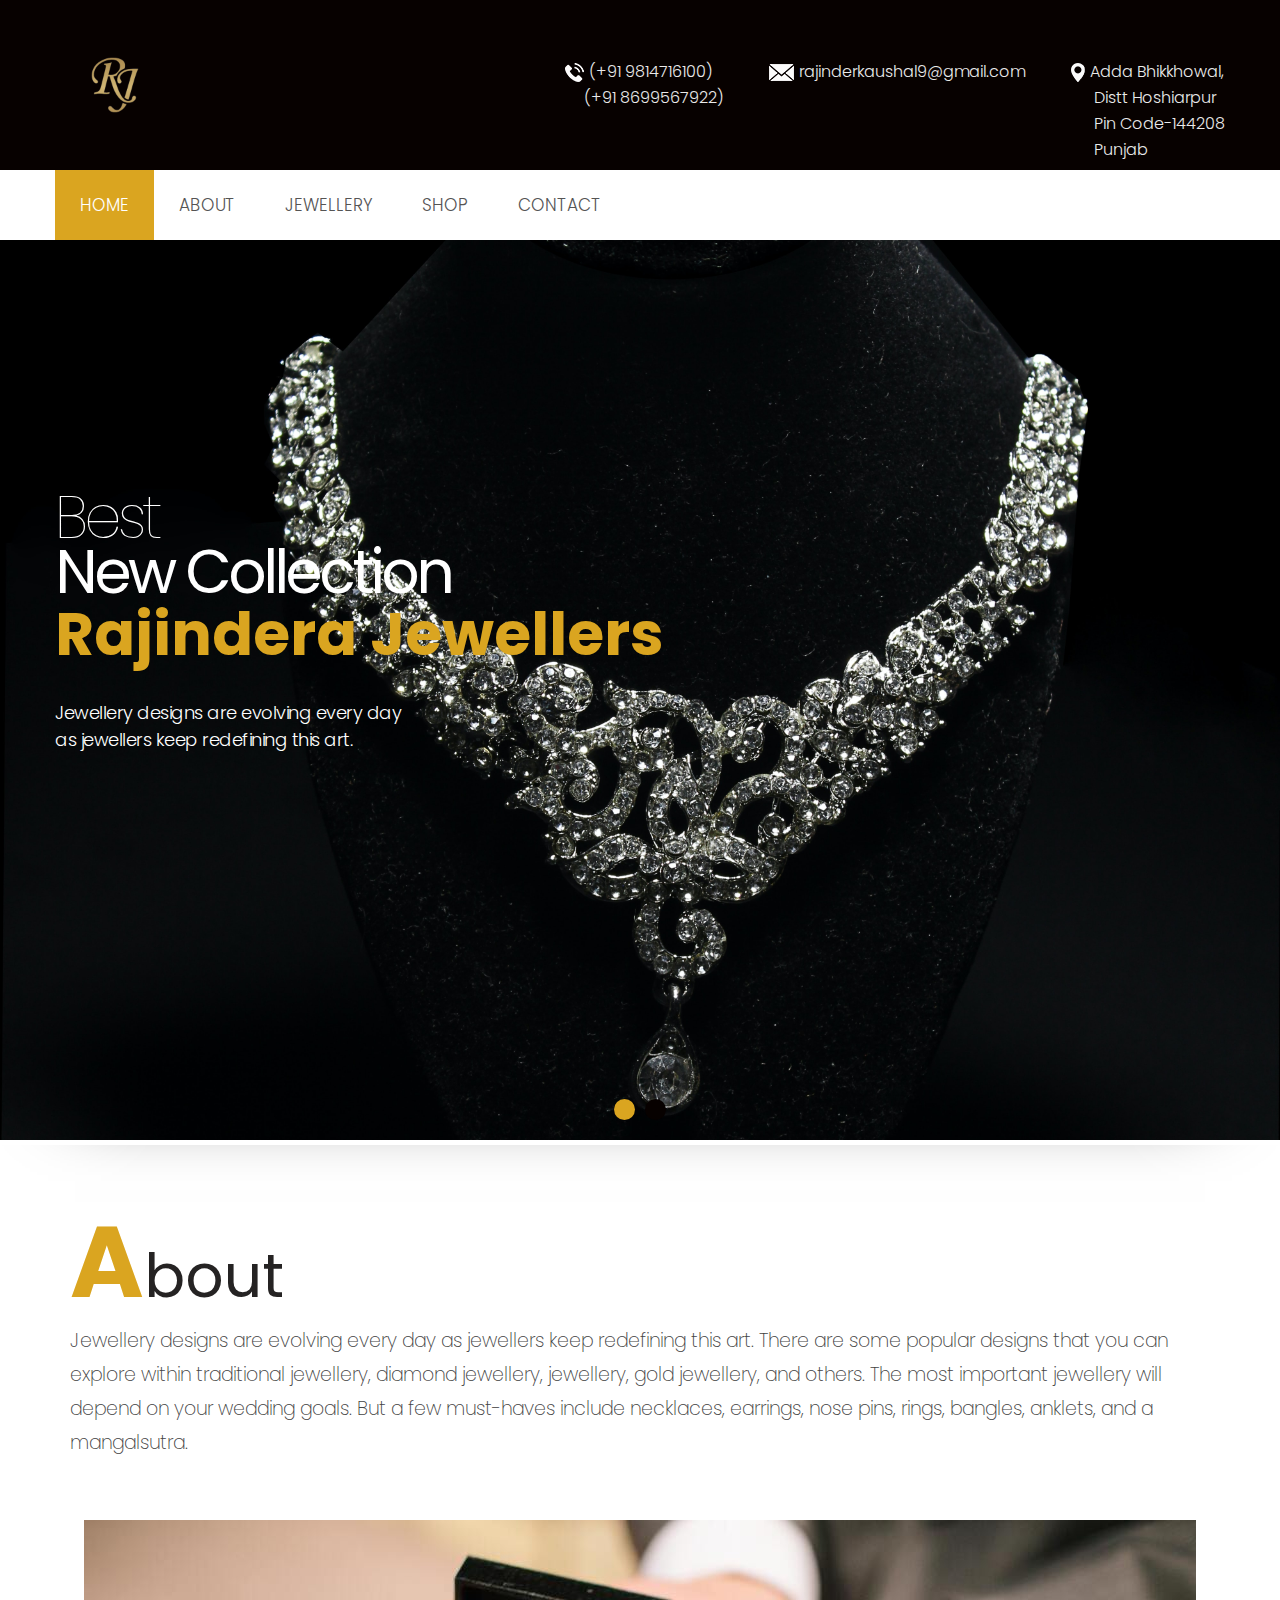
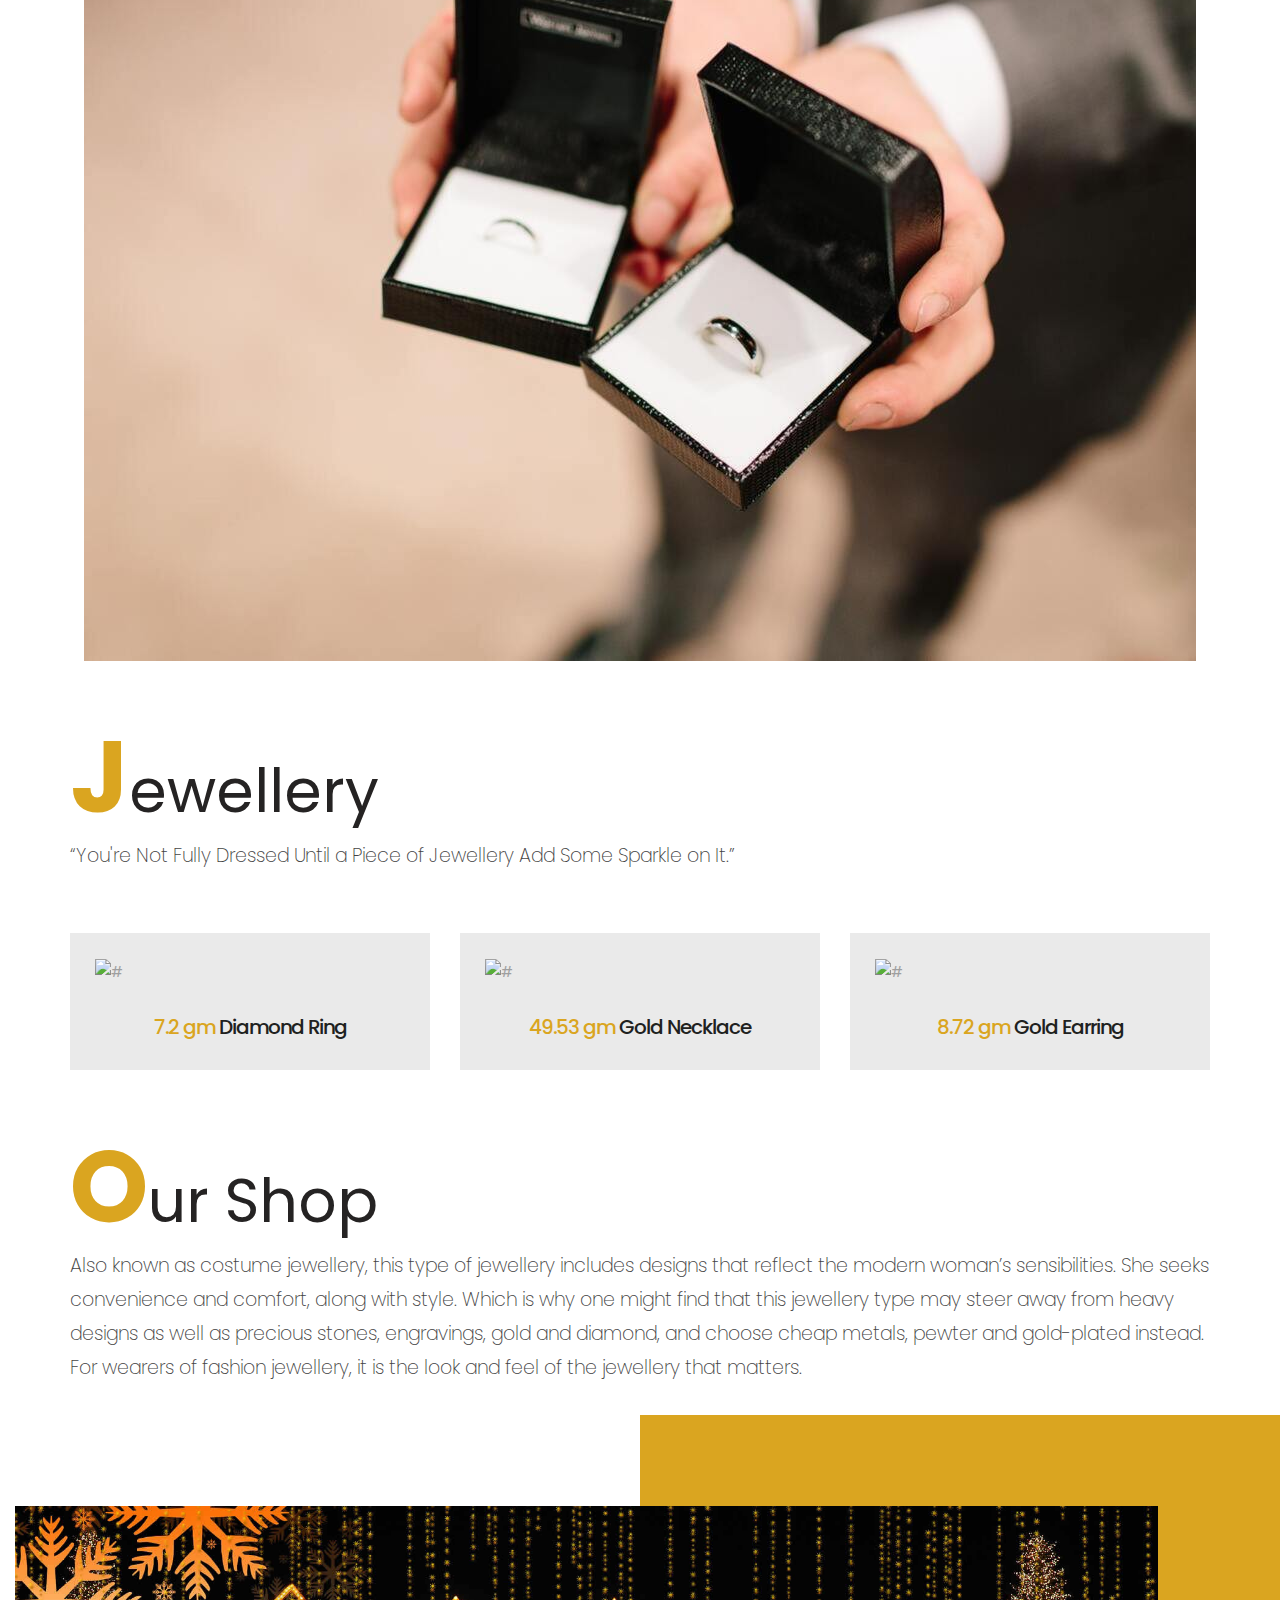
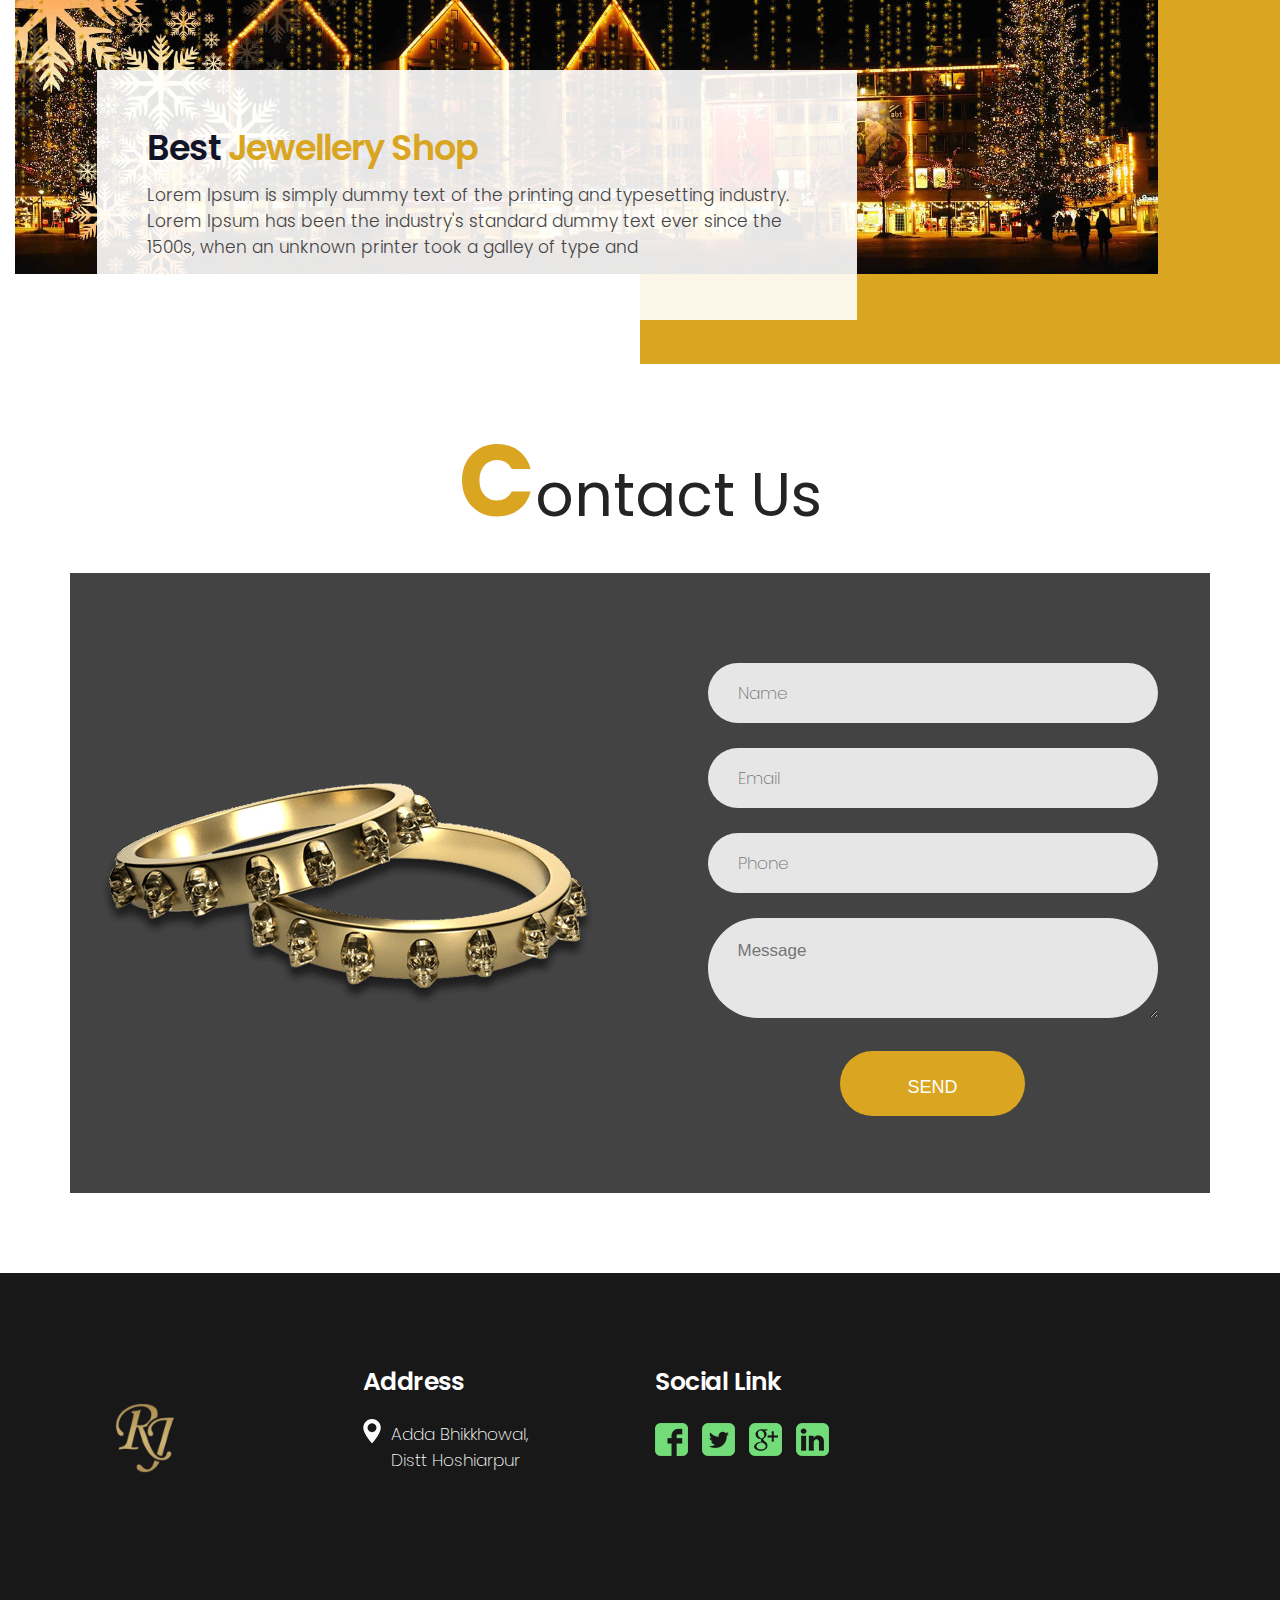
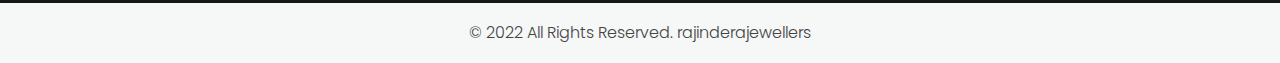
==== commit e18db757: "Add files via upload" ====
--- a/index.html
+++ b/index.html
@@ -6,12 +6,12 @@
    <!-- Mobile Metas -->
    <meta name="viewport" content="width=device-width, initial-scale=1, shrink-to-fit=no">
    <!-- Site Metas -->
-   <title>Loxury</title>
+   <title>Rajindera Jewellers</title>
    <meta name="keywords" content="">
    <meta name="description" content="">
    <meta name="author" content="">
    <!-- site icon -->
-   <link rel="icon" href="images/fevicon.png" type="image/png" />
+   <link rel="icon" href="images/favlogo.png" type="image/png"  width="65px"/>
    <!-- Bootstrap core CSS -->
    <link href="css/bootstrap.css" rel="stylesheet">
    <!-- FontAwesome Icons core CSS -->
@@ -53,10 +53,10 @@
                <div class="col-lg-9 site_information">
                   <div class="full">
                       <div class="top_section_info">
-                         <ul>
-                           <li><img src="images/i1.png" alt="#" /> <a href="#">(+91 9814716100)</a></li>
+                        <ul>
+                           <li><img src="images/i1.png" alt="#" /> <a href="#">(+91 9814716100) <br> <span class="ml-3">&nbsp;(+91 8699567922)</span> </a></li>
                            <li><img src="images/i2.png" alt="#" /> <a href="#">rajinderkaushal9@gmail.com</a></li>
-                           <li><img src="images/i3.png" alt="#" /> <a href="#">Adda Bhikkhowal, <br>Distt Hoshiarpur</a></li>
+                           <li><img src="images/i3.png" alt="#" /> <a href="#">Adda Bhikkhowal, <br><span class="ml-4">Distt Hoshiarpur</span> <br><span class="ml-4">Pin Code-144208</span> <br><span class="ml-4">Punjab</span></a></li>
                         </ul>
                       </div>
                   </div>
@@ -96,12 +96,6 @@
                            </div>
                         </nav>
                      </div>
-                     <div class="search_bar">
-                        <form action="index.html">
-                           <input type="text" class="search_field" placeholder="Search" required />
-                           <button class="search_button" type="button"><i class="fa fa-search"></i></button>
-                        </form>
-                     </div>
                   </div>
                </div>
             </div>
@@ -184,45 +178,29 @@
                      <h2>Jewellery</h2>
                   </div>
                   <div class="full">
-                     <p class="large">Lorem Ipsum is simply dummy text of the printing and typesetting industry. Lorem Ipsum has been the industry's standard dummy text ever since the 1500s, when an unknown printer took a galley of type and</p>
+                     <p class="large">“You're Not Fully Dressed Until a Piece of Jewellery Add Some Sparkle on It.”</p>
                   </div>
                </div>
             </div>
             <div class="row product_section">
                <div class="col-md-4"> 
                   <div class="full product_blog margin_top_30">
-                     <img src="images/pro1.jpg" alt="#" />
-                     <h3><span style="color: goldenrod !important;">1 gm</span> Diamond ring</h3>
-                  </div>
+                     <img src="images/diamondr1.jpg" alt="#" />
+                     <h3><span style="color: goldenrod !important;">7.2 gm</span> Diamond Ring</h3>
+                  <!-- </div> -->
+               </div>
                </div>
                <div class="col-md-4">
                   <div class="full product_blog margin_top_30">
-                     <img src="images/pro2.jpg" alt="#" />
-                     <h3><span style="color: goldenrod !important;">2 gm</span> Diamond ring</h3>
+                     <img src="images/gnecklace1.jpg" alt="#" />
+                     
+                     <h3><span style="color: goldenrod !important;">49.53 gm</span> Gold Necklace</h3>
                   </div>
                </div>
                <div class="col-md-4">
                   <div class="full product_blog margin_top_30">
-                     <img src="images/pro3.jpg" alt="#" />
-                     <h3><span style="color: goldenrod !important;">5 gm</span> Diamond ring</h3>
-                  </div>
-               </div>
-               <div class="col-md-4">
-                  <div class="full product_blog margin_top_30">
-                     <img src="images/pro3.jpg" alt="#" />
-                     <h3><span style="color: goldenrod !important;">10.4 gm</span> Diamond ring</h3>
-                  </div>
-               </div>
-               <div class="col-md-4">
-                  <div class="full product_blog margin_top_30">
-                     <img src="images/pro4.jpg" alt="#" />
-                     <h3><span style="color: goldenrod !important;">$100</span> Diamond ring</h3>
-                  </div>
-               </div>
-               <div class="col-md-4">
-                  <div class="full product_blog margin_top_30">
-                     <img src="images/pro5.jpg" alt="#" />
-                     <h3><span style="color: goldenrod !important;">$100</span> Diamond ring</h3>
+                     <img src="images/gearring1.jpg" alt="#" />
+                     <h3><span style="color: goldenrod !important;">8.72 gm</span> Gold Earring</h3>
                   </div>
                </div>
             </div>
@@ -239,7 +217,8 @@
                      <h2>Our Shop</h2>
                   </div>
                   <div class="full">
-                     <p class="large">Lorem Ipsum is simply dummy text of the printing and typesetting industry. Lorem Ipsum has been the industry's standard dummy text ever since the 1500s, when an unknown printer took a galley of type and</p>
+                     <p class="large">Also known as costume jewellery, this type of jewellery includes designs that reflect the modern woman’s sensibilities. She seeks convenience and comfort, along with style. Which is why one might find that this jewellery type may steer away from heavy designs as well as precious stones, engravings, gold and diamond, and choose cheap metals, pewter and gold-plated instead. For wearers of fashion jewellery, it is the look and feel of the jewellery that matters.
+                     </p>
                   </div>
                </div>
             </div>
@@ -359,7 +338,7 @@
         <div class="container">
            <div class="row">
              <div class="col-md-12">
-               <p>© 2019 All Rights Reserved. <a href="https://html.design/">Free html Templates</a></p>
+               <p>© 2022 All Rights Reserved. <a href=" https://rajinderajewellers.in/">rajinderajewellers</a></p>
              </div>
            </div>
         </div>
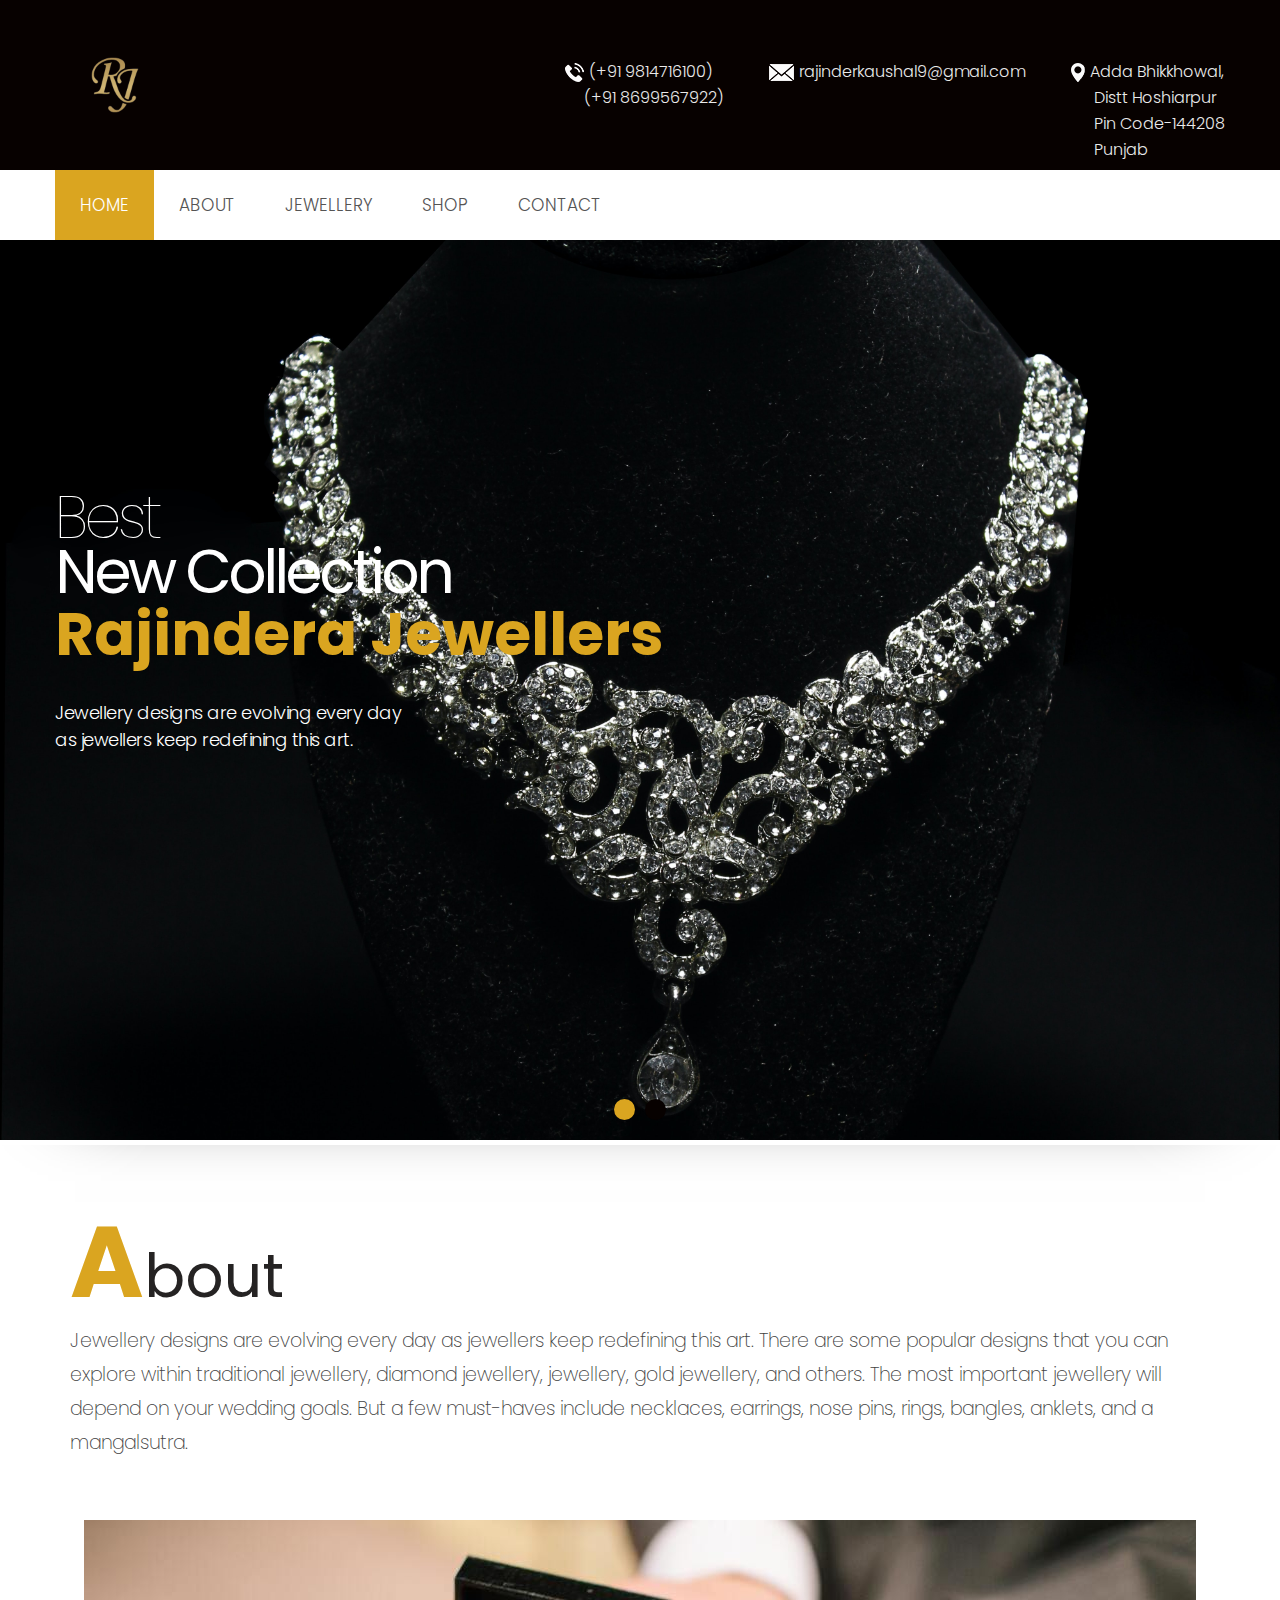
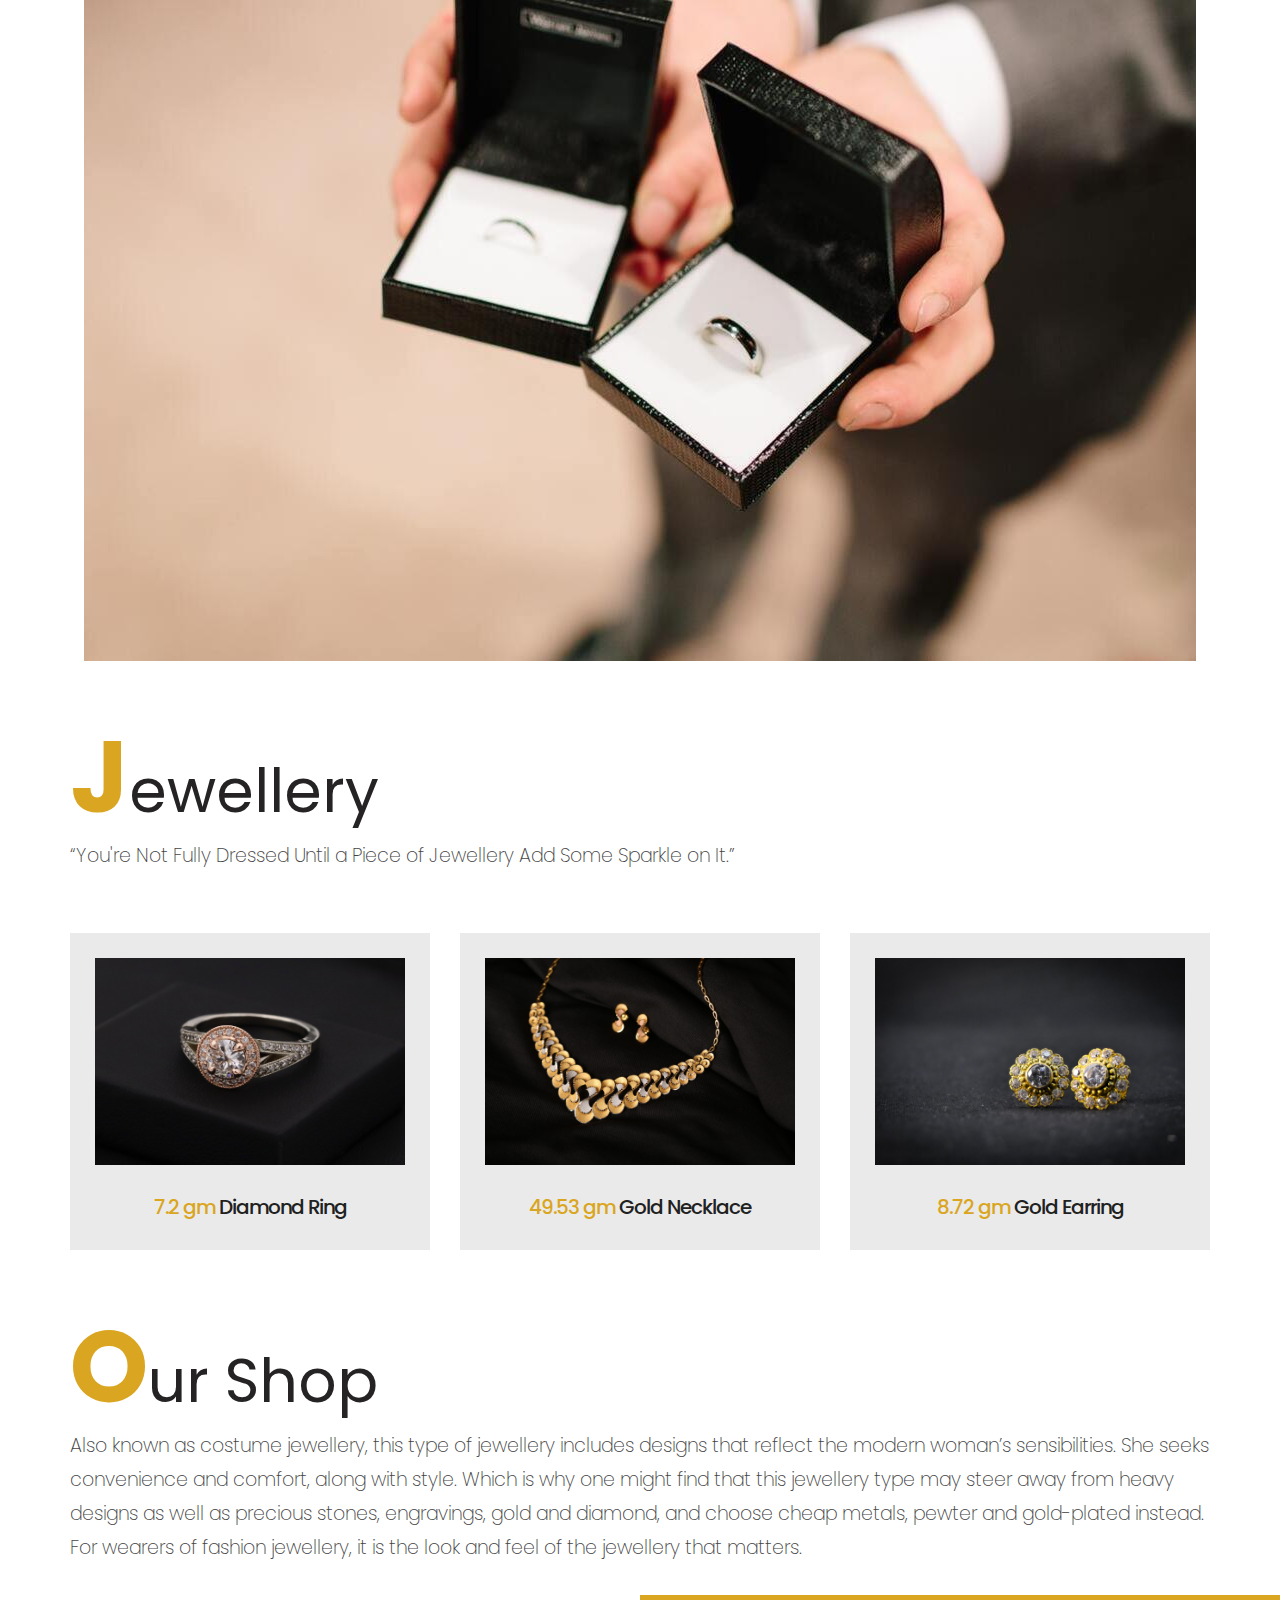
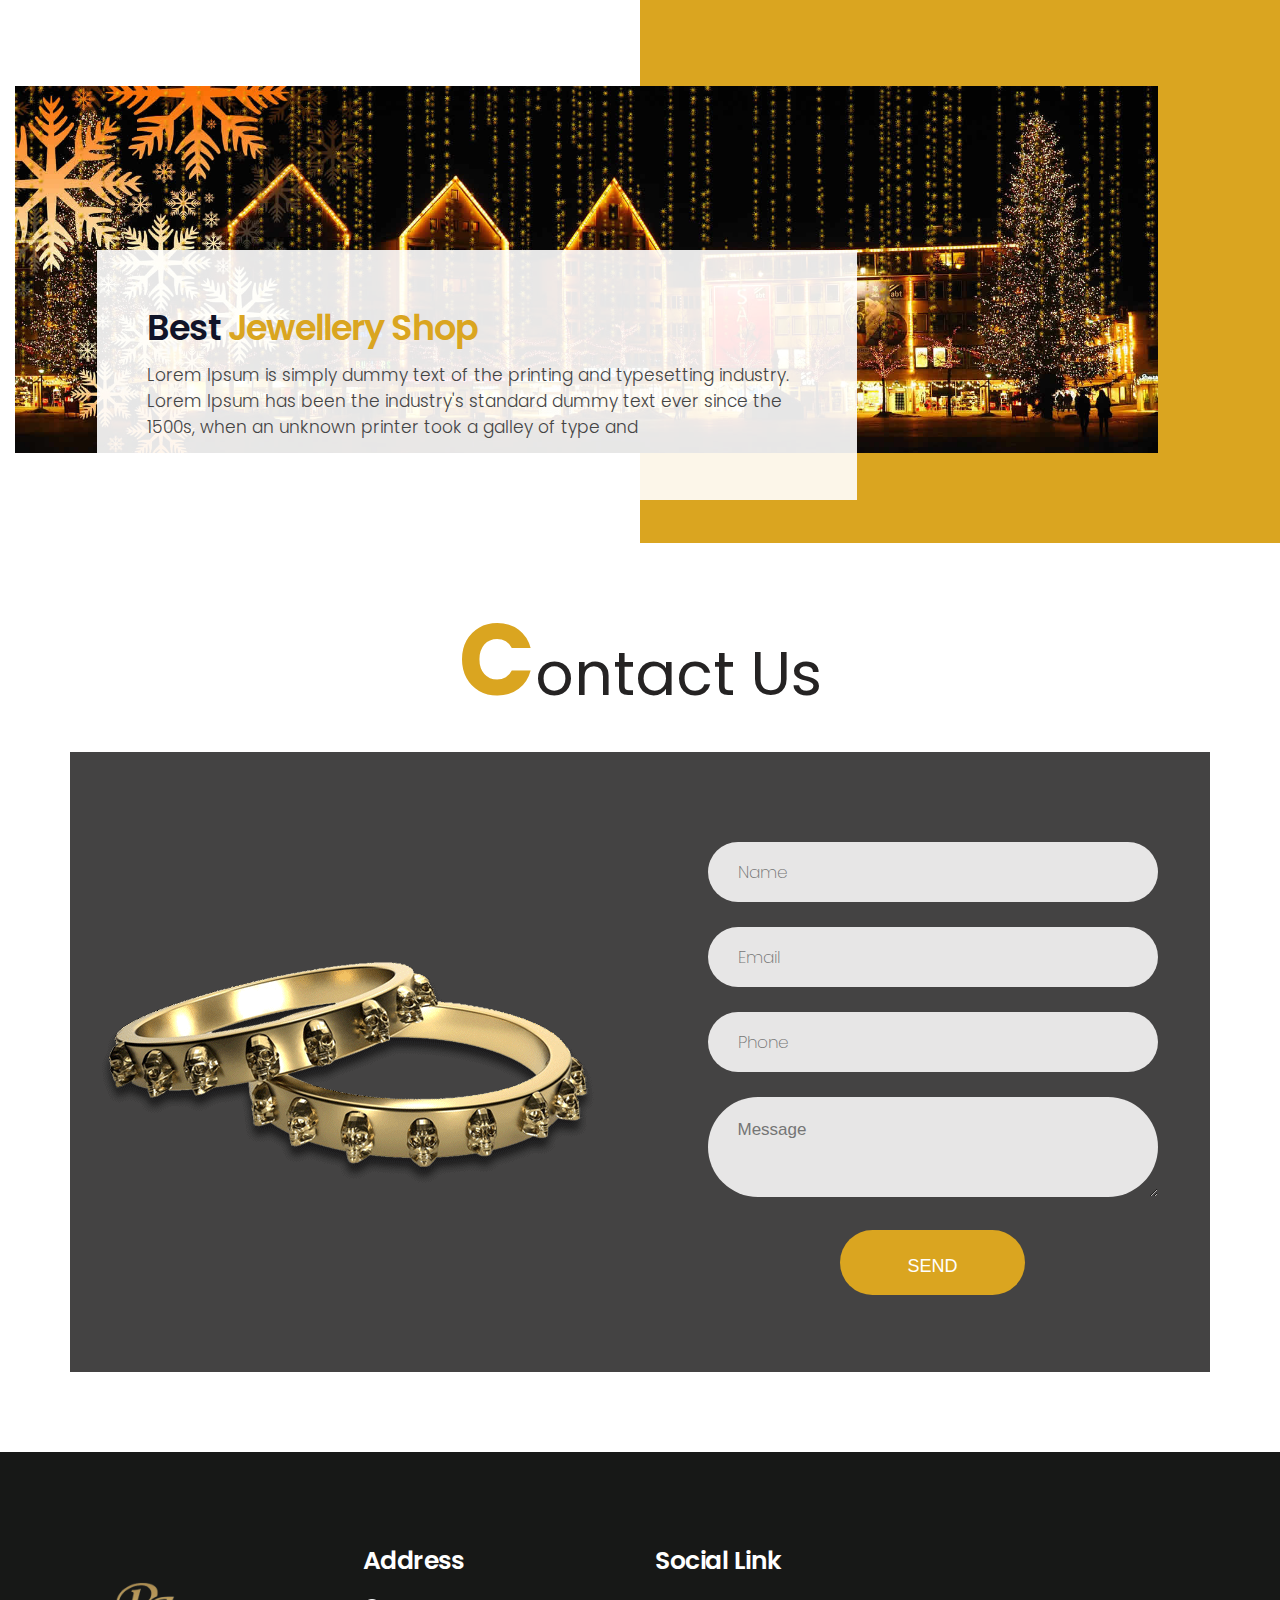
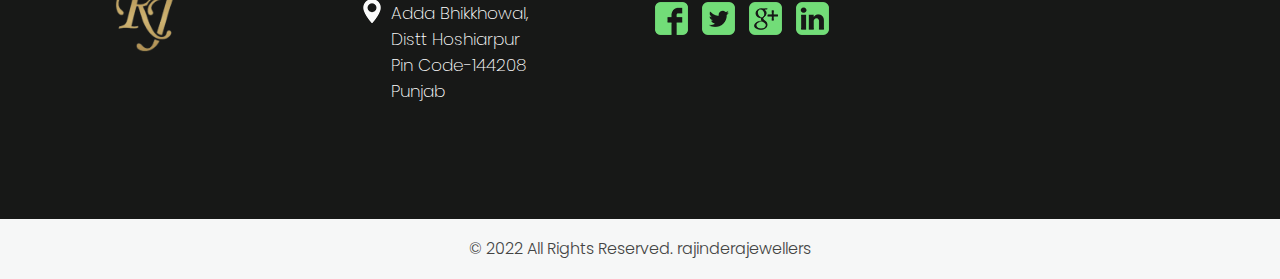
==== commit 6721682a: "Add files via upload" ====
--- a/index.html
+++ b/index.html
@@ -313,7 +313,7 @@
                   <div class="address_infor">
                      <p> 
                         <span class="icon"><img src="images/location_icon.png" alt="#" /></span>
-                        <span class="addrs">Adda Bhikkhowal, <br>Distt Hoshiarpur</span>
+                        <span class="addrs">Adda Bhikkhowal,<br>Distt Hoshiarpur <br>Pin Code-144208<br>Punjab</span>
                      </p>
                   </div>
                </div>
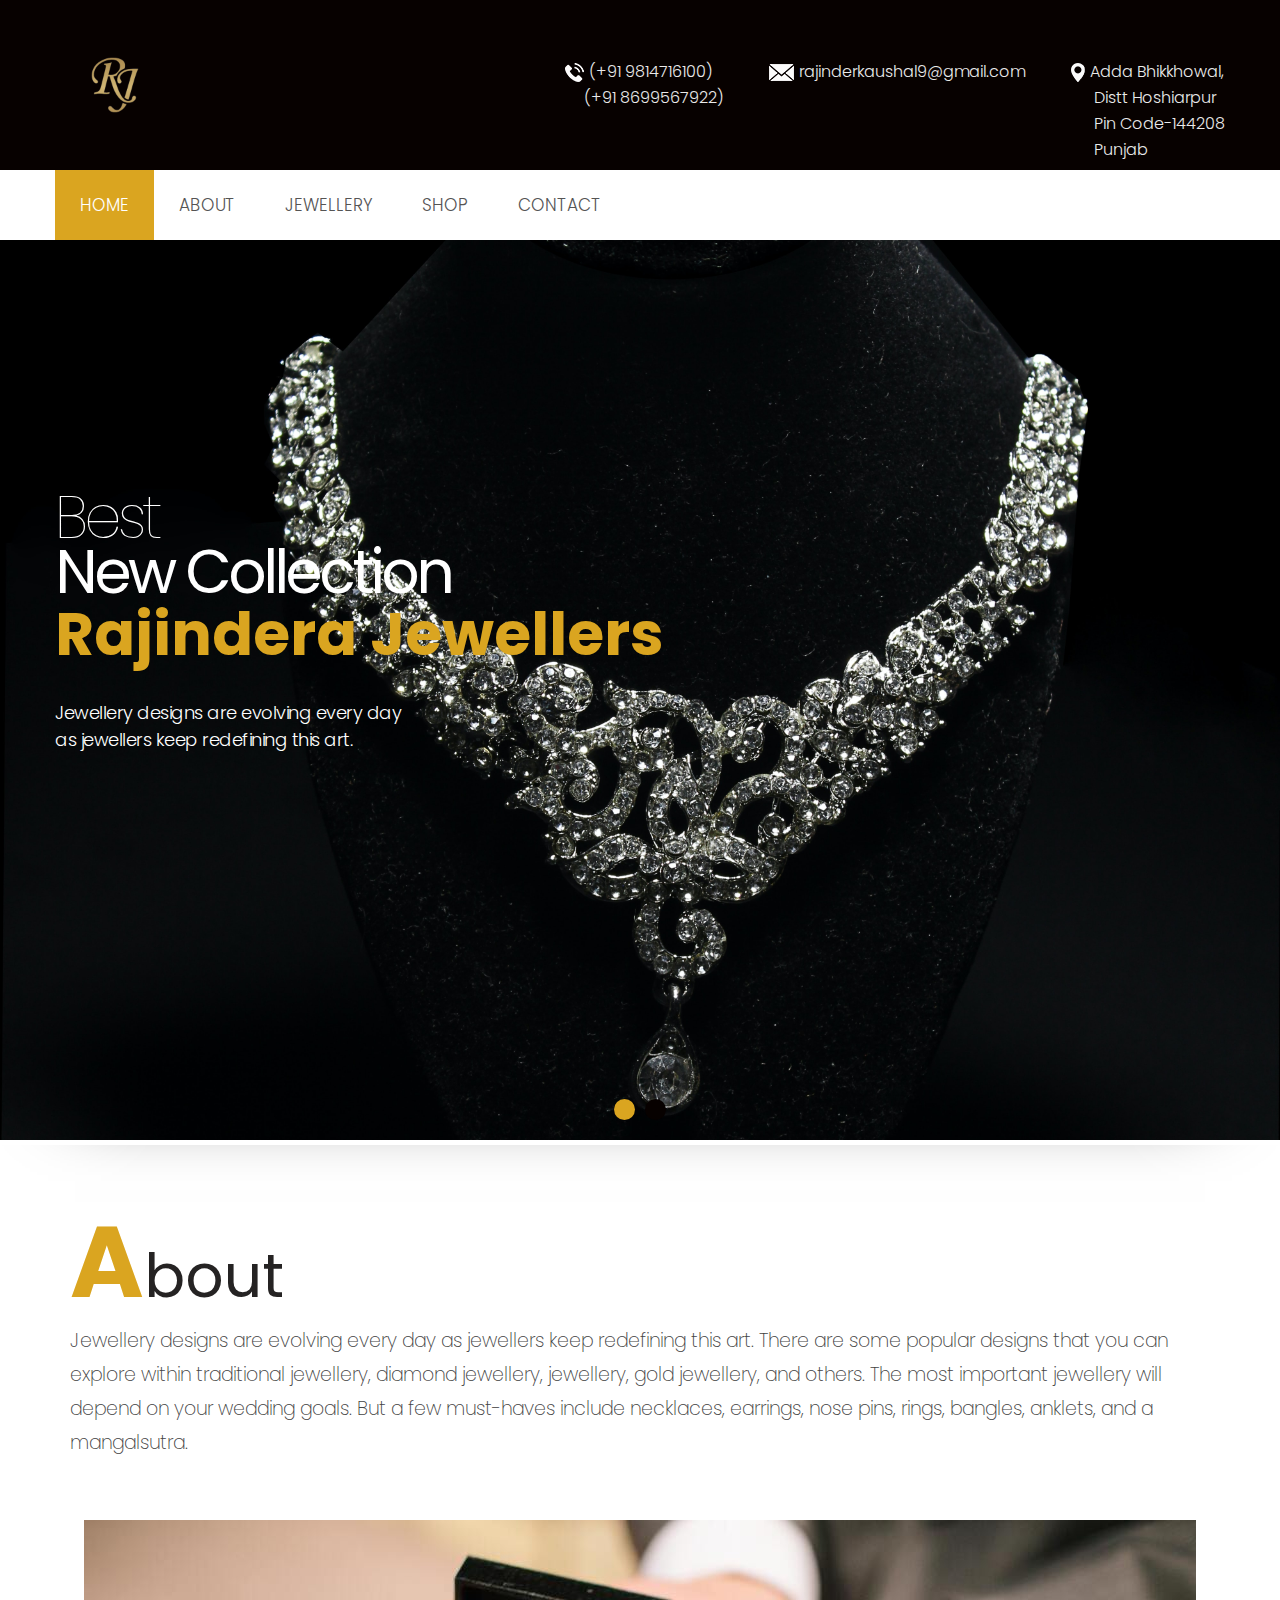
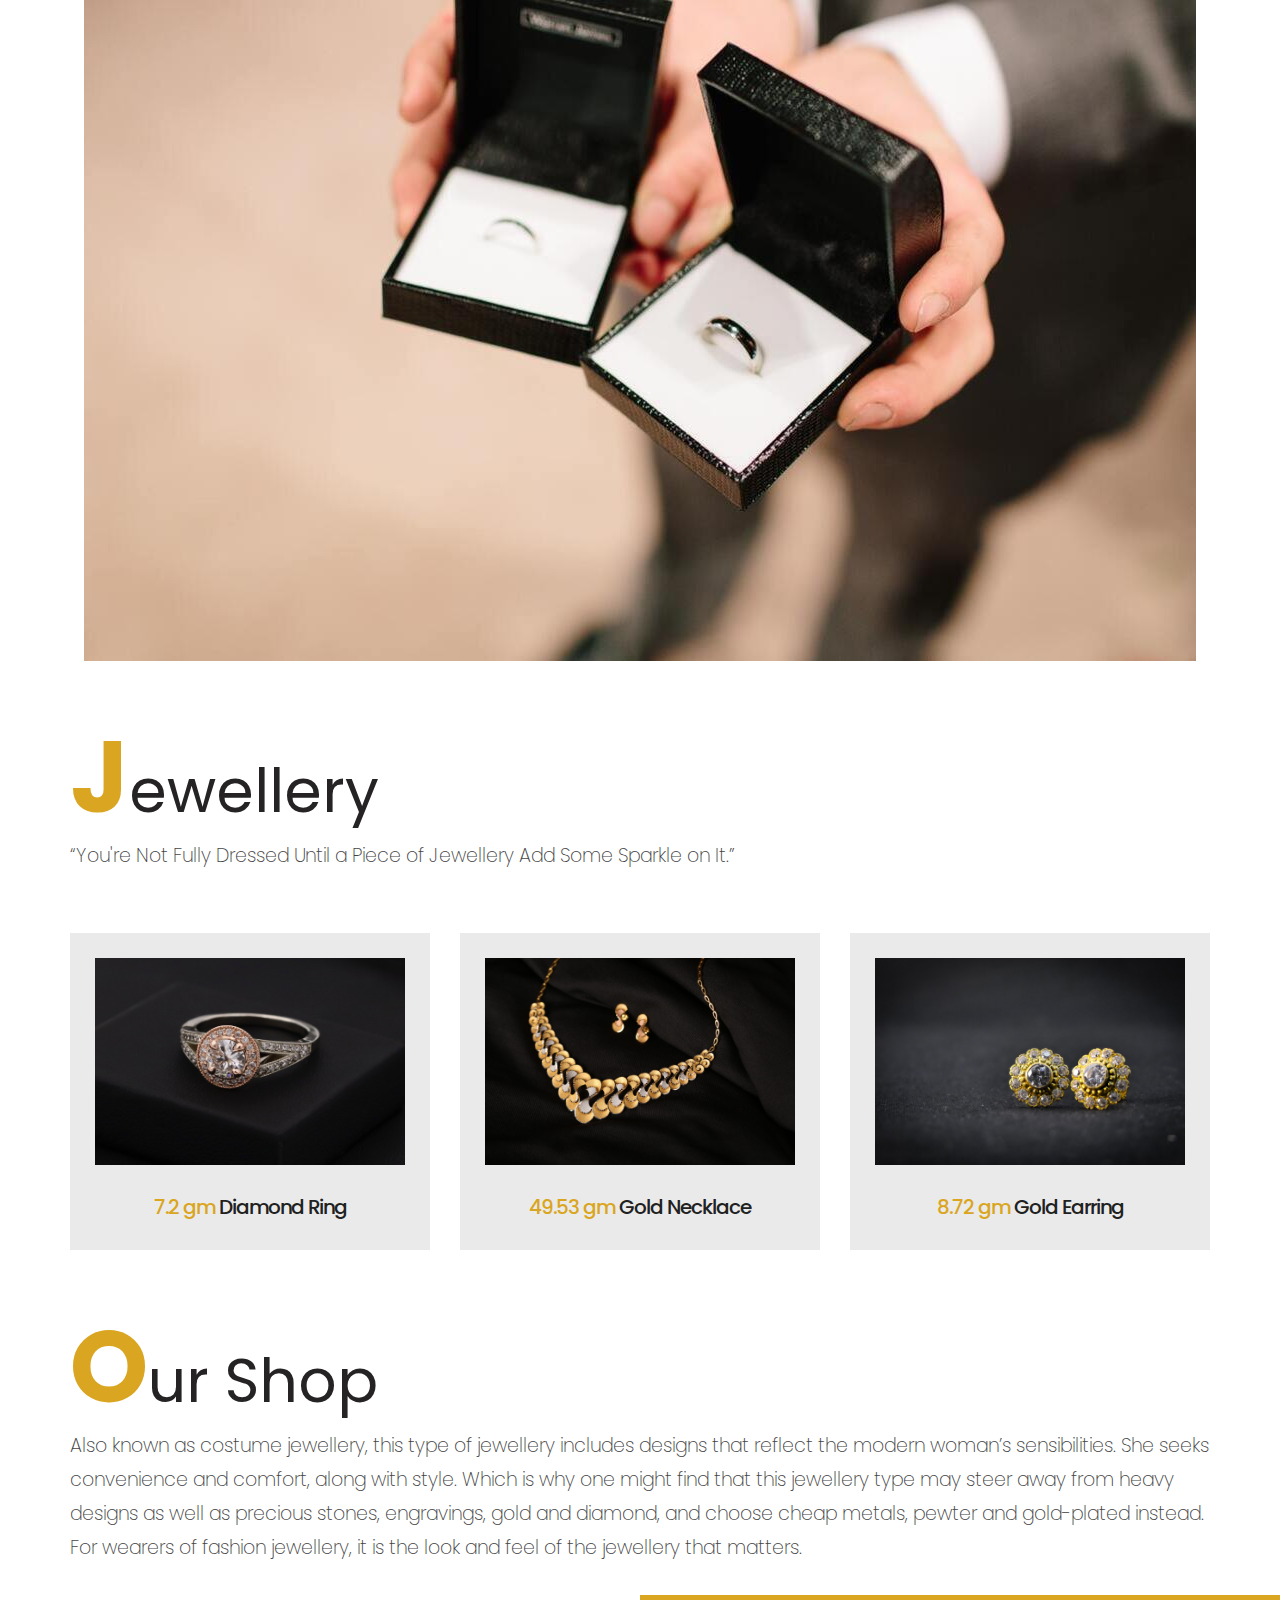
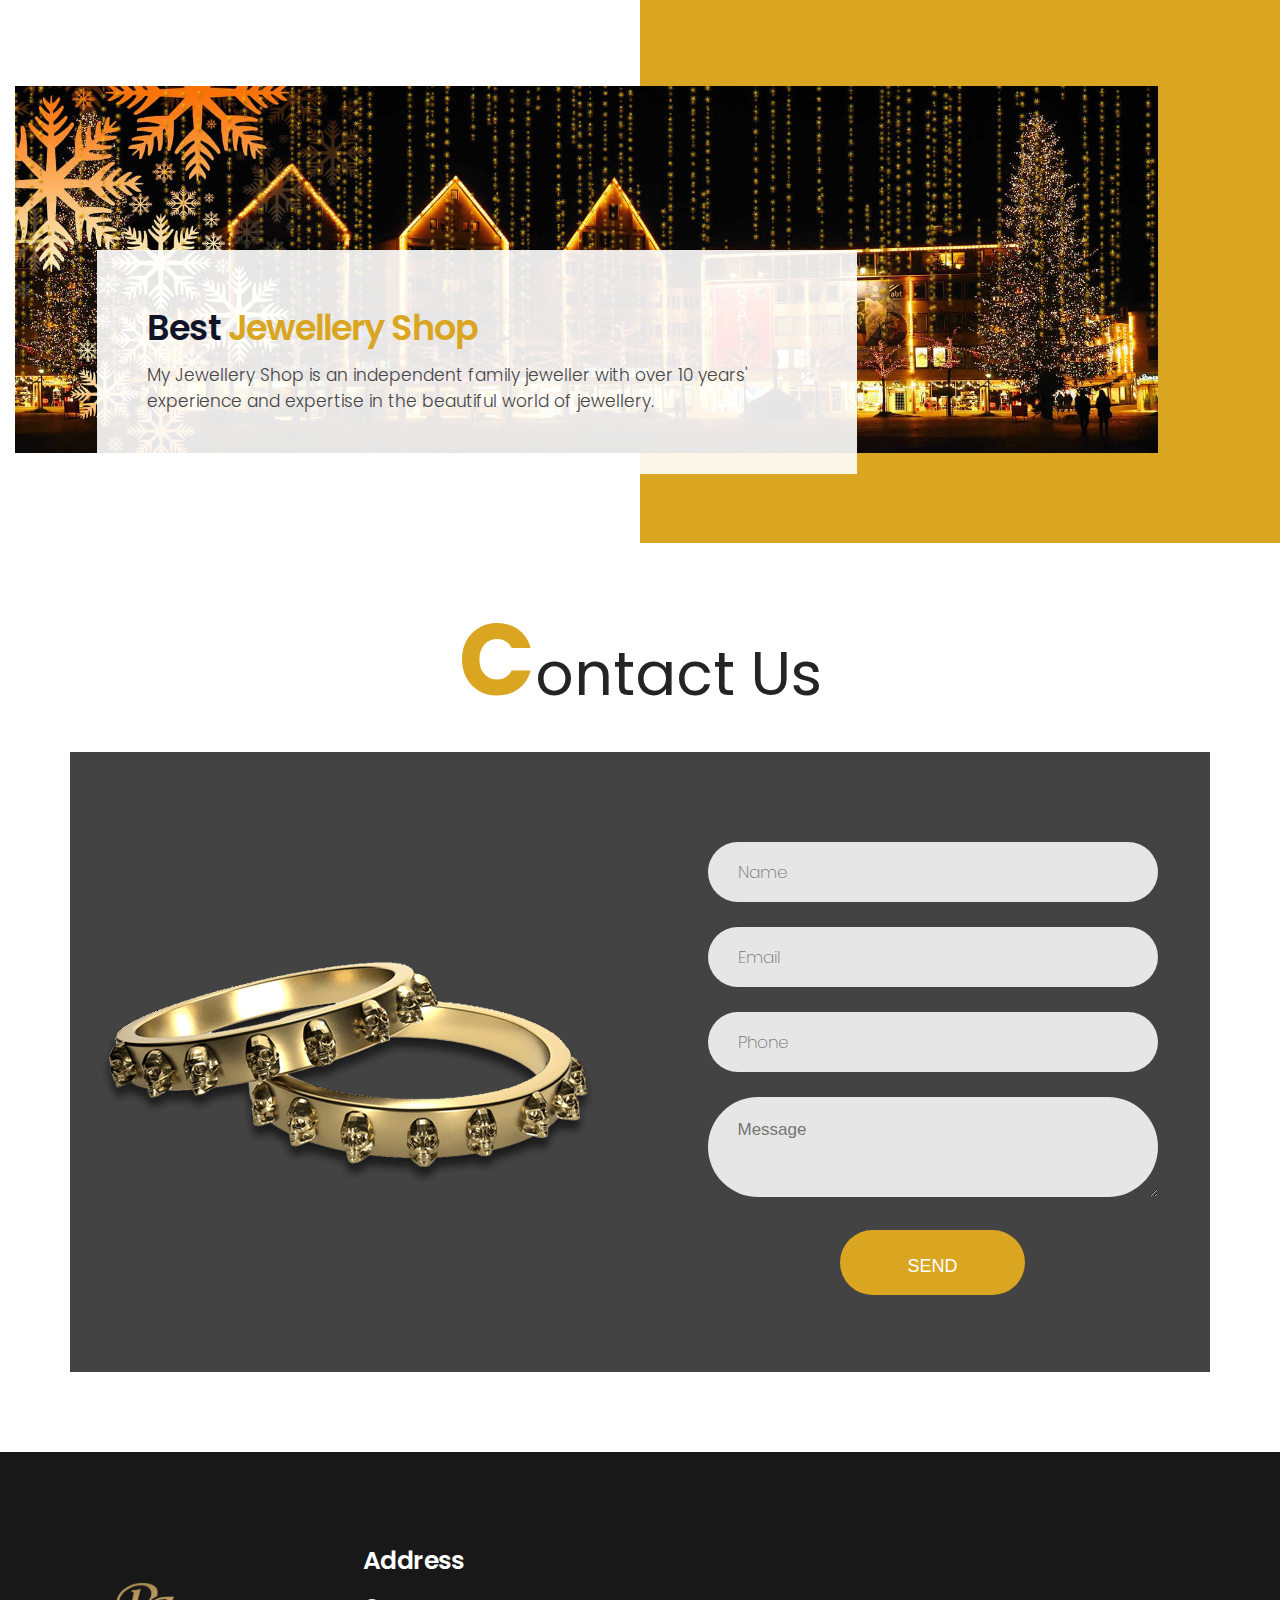
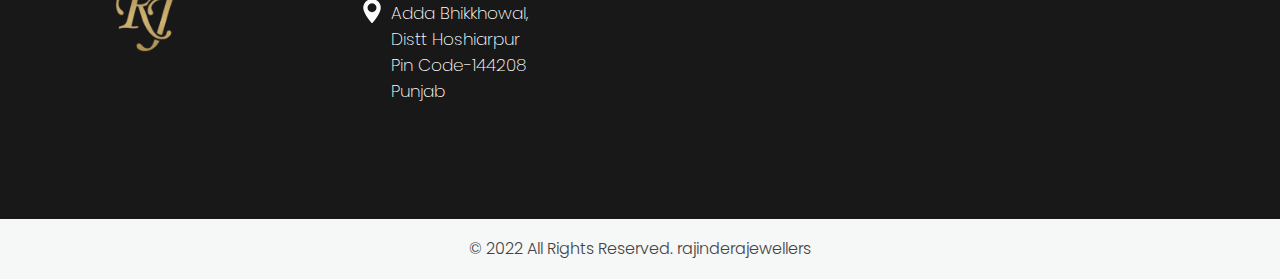
==== commit 4daebd84: "Add files via upload" ====
--- a/index.html
+++ b/index.html
@@ -73,7 +73,7 @@
                         <nav class="navbar navbar-inverse navbar-toggleable-md">
                            <button class="navbar-toggler" type="button" data-toggle="collapse" data-target="#cloapediamenu" aria-controls="cloapediamenu" aria-expanded="false" aria-label="Toggle navigation">
                            <span class="float-left">Menu</span>
-                           <span class="float-right"><i class="fa fa-bars"></i> <i class="fa fa-close"></i></span>
+                           <span class="float-right"><i onclick="myshow('cloapediamenu')" class="fa fa-bars"></i> <i class="fa fa-close"></i></span>
                            </button>
                            <div class="collapse navbar-collapse justify-content-md-center" id="cloapediamenu">
                               <ul class="navbar-nav">
@@ -236,7 +236,7 @@
                     <div class="col-md-8">
                      <div class="full banner_section">
                          <h3>Best <span style="color: goldenrod !important;">Jewellery Shop</span></h3>
-                         <p>Lorem Ipsum is simply dummy text of the printing and typesetting industry. Lorem Ipsum has been the industry's standard dummy text ever since the 1500s, when an unknown printer took a galley of type and</p>
+                         <p>My Jewellery Shop is an independent family jeweller with over 10 years' experience and expertise in the beautiful world of jewellery.</p>
                      </div>
                     </div>
                  </div>
@@ -317,20 +317,6 @@
                      </p>
                   </div>
                </div>
-
-               <div class="col-md-3 col-sm-12">
-                  <div class="footer_link_heading">
-                     <h3>Social Link</h3>
-                  </div>
-                  <div class="social_icon">
-                    <ul>
-                       <li><a href="#"><img src="images/fb.png" alt="#" /></a></li>
-                       <li><a href="#"><img src="images/tw.png" alt="#" /></a></li>
-                       <li><a href="#"><img src="images/gp.png" alt="#" /></a></li>
-                       <li><a href="#"><img src="images/in.png" alt="#" /></a></li>
-                    </ul>
-                  </div>
-               </div>   
             </div>
          </div>
       </footer>
@@ -355,3 +341,8 @@
       <script src="js/custom.js"></script>
    </body>
 </html>
+<script>
+   function myshow(id){
+      document.getElementById(id).classList.toggle("show");
+   }
+</script>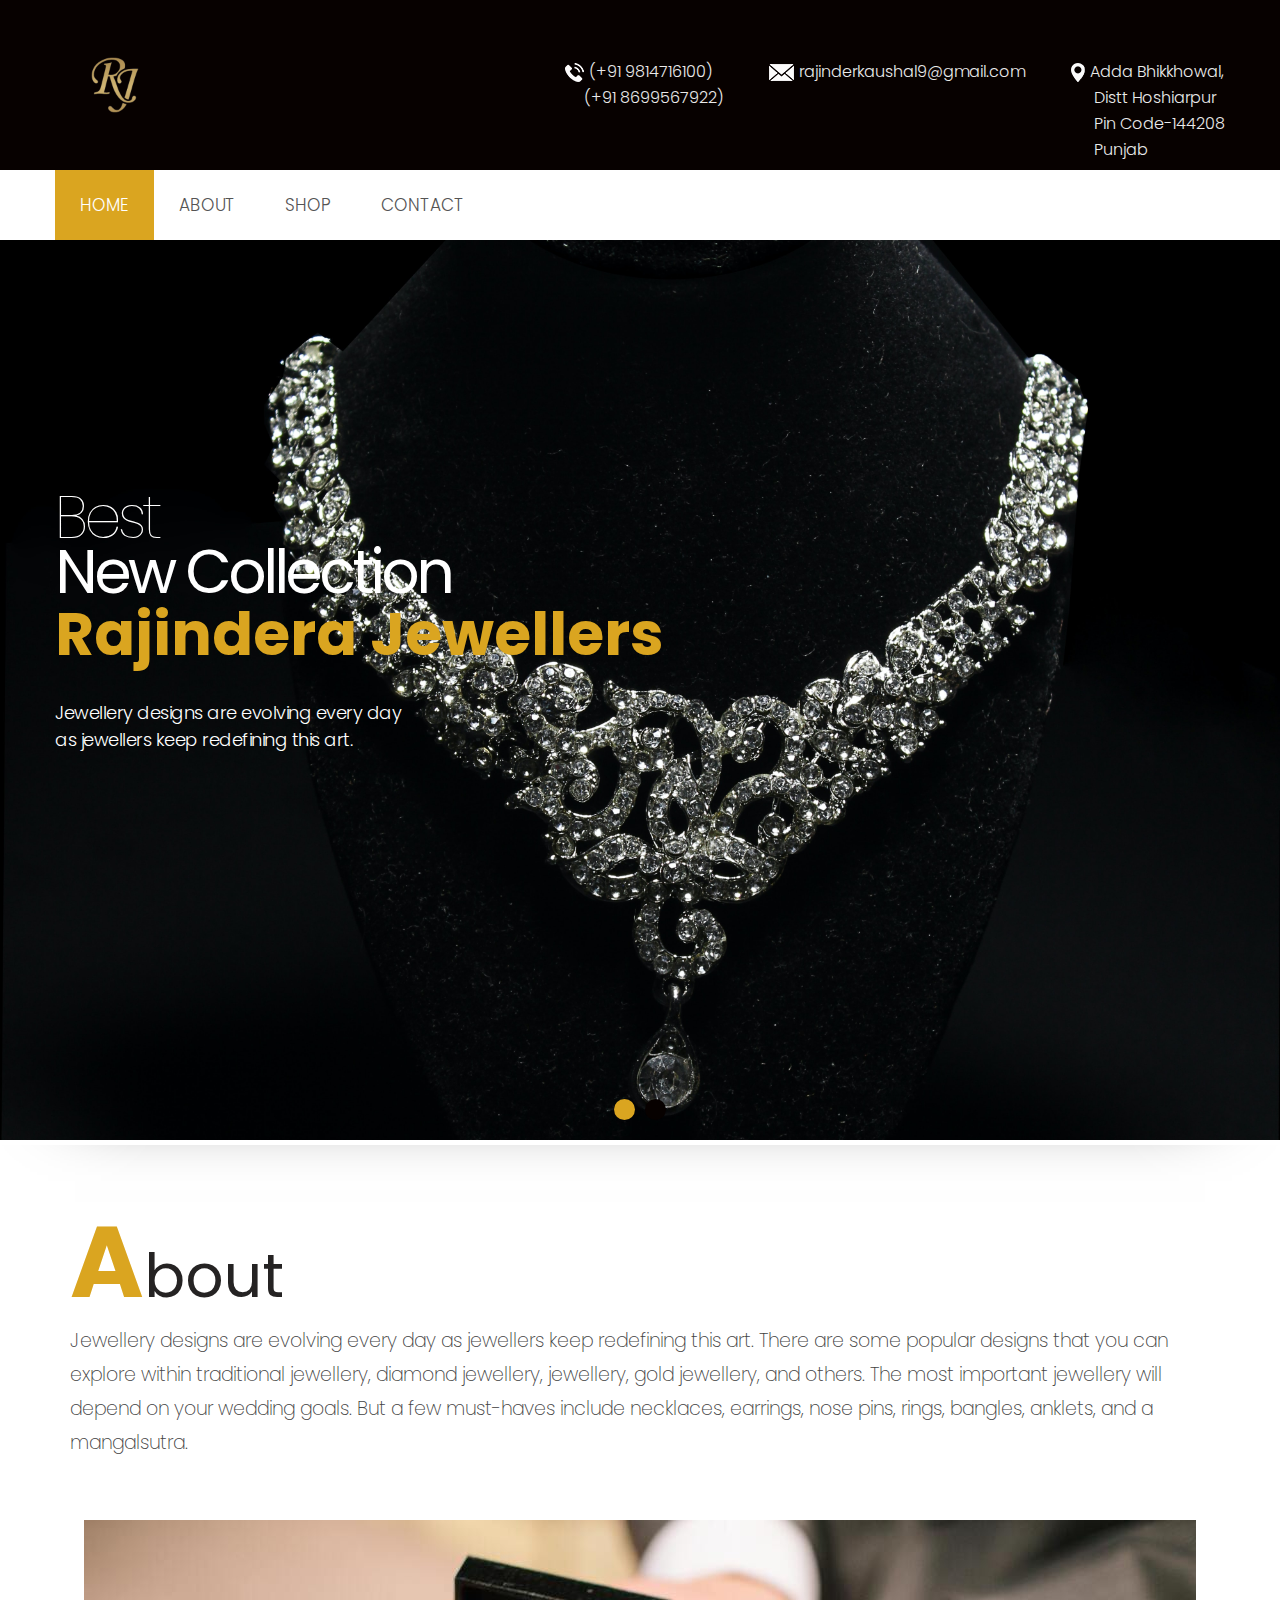
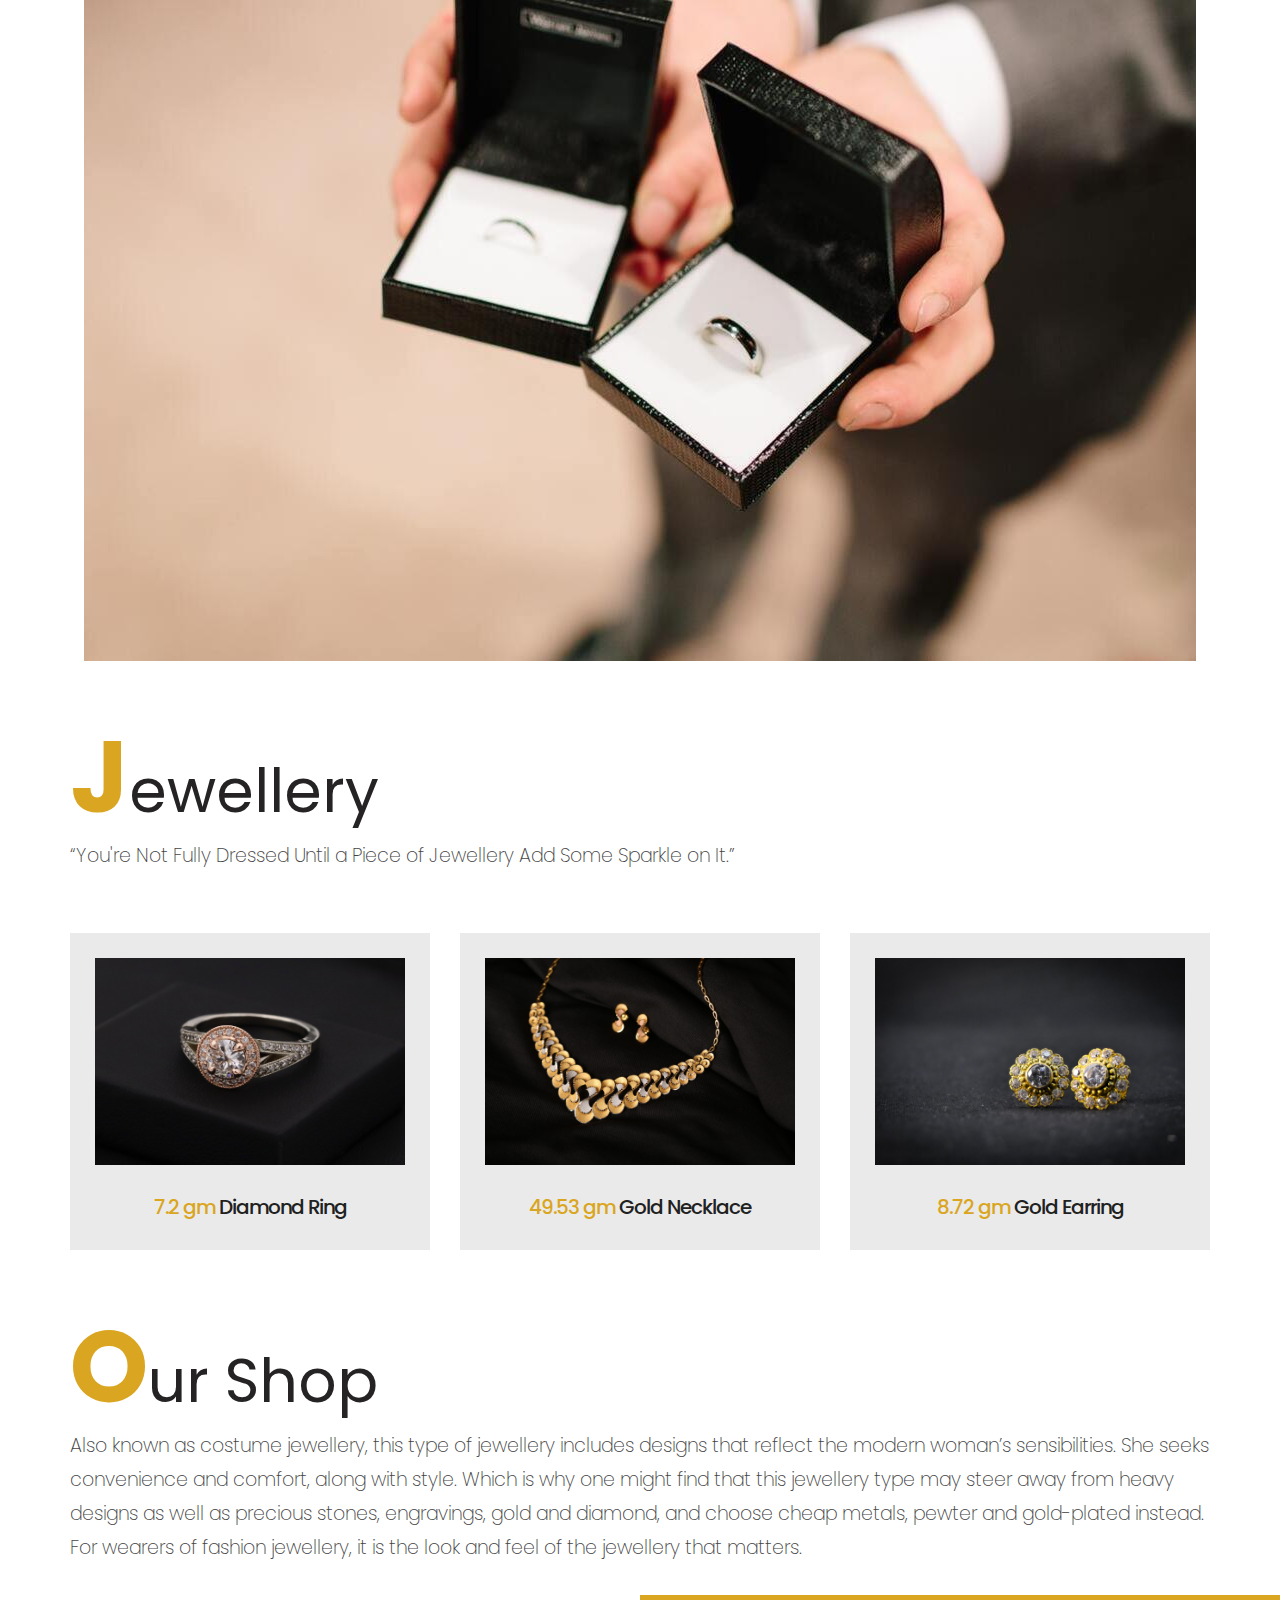
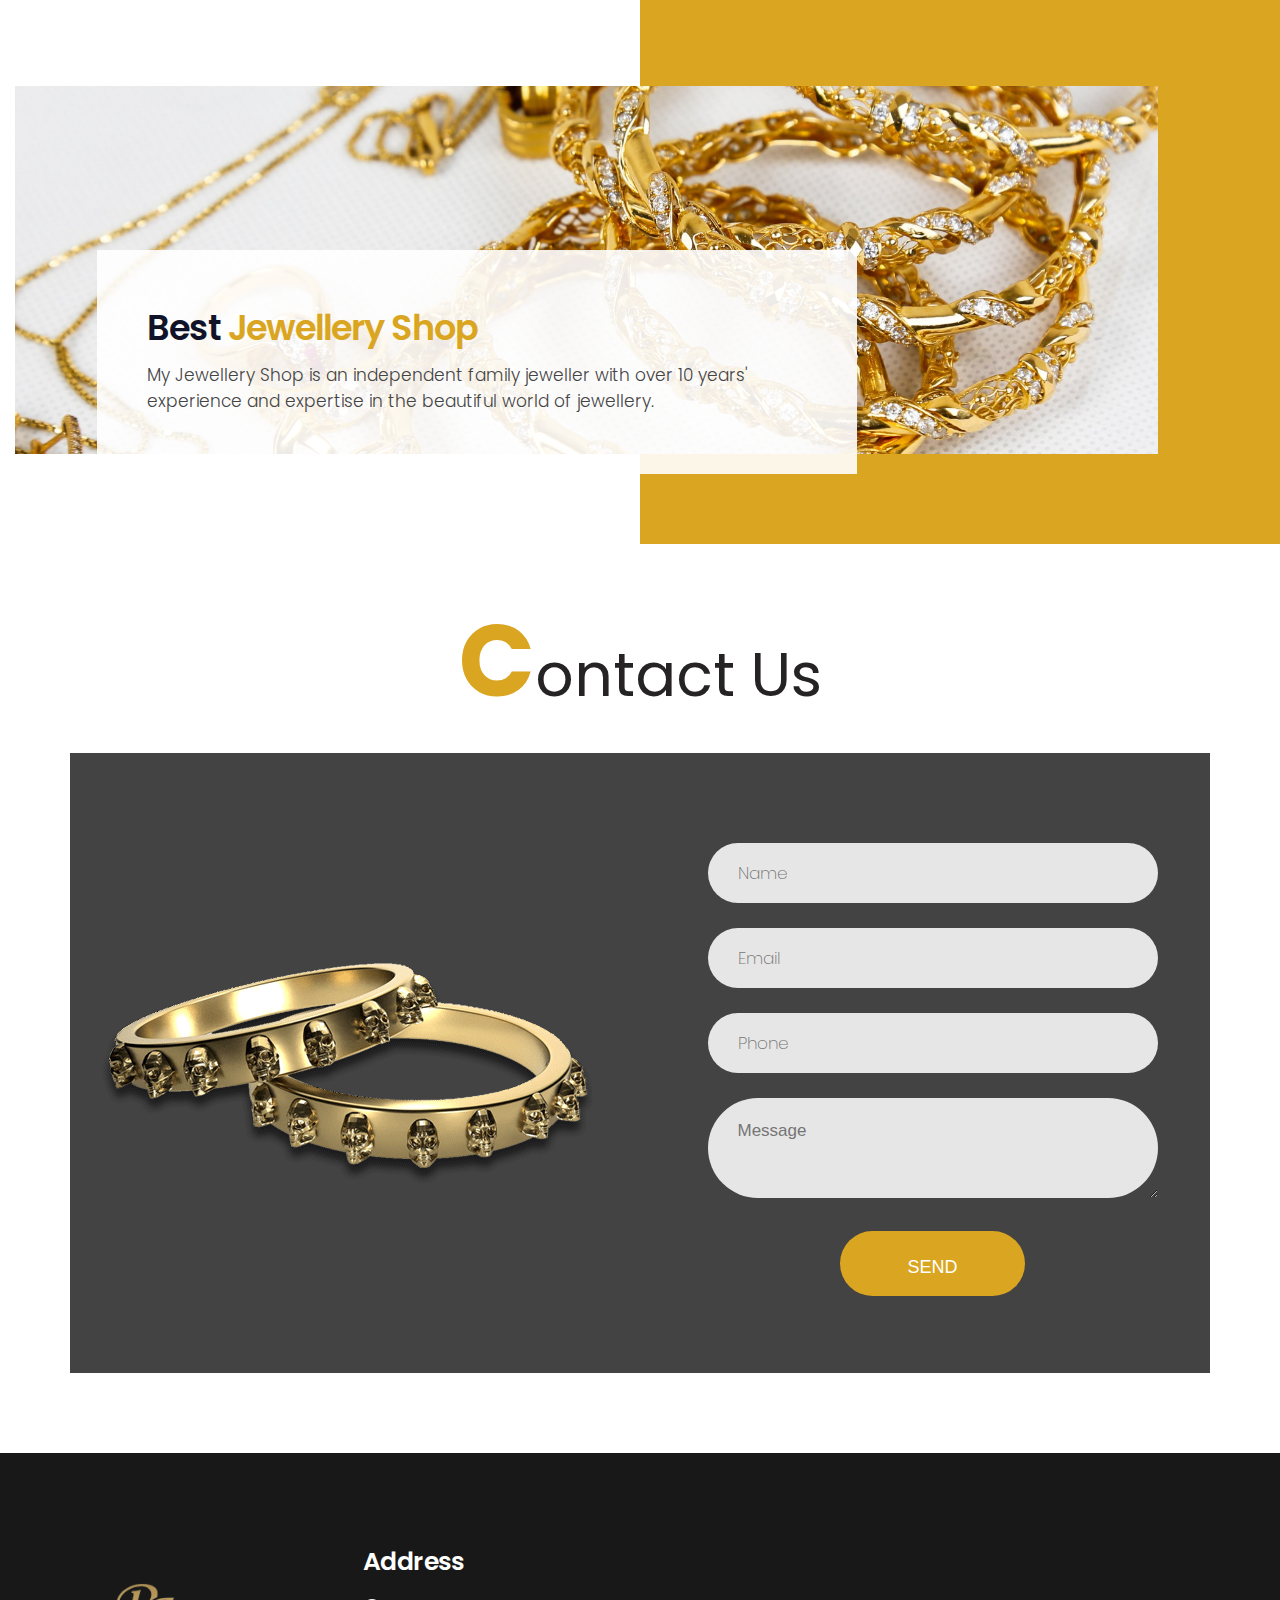
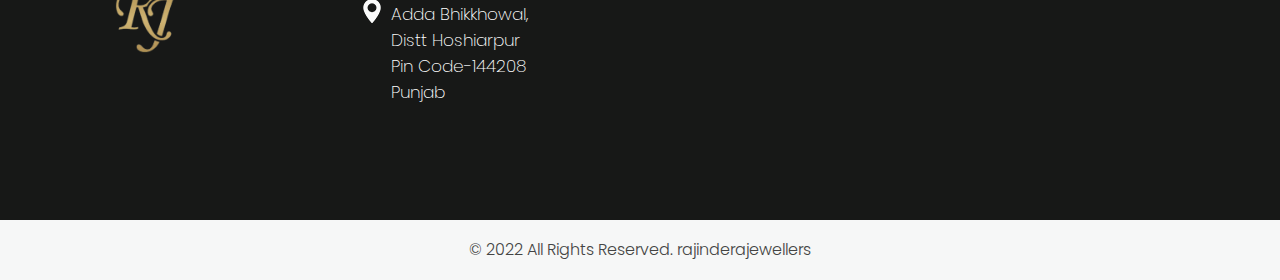
==== commit 0cca7fda: "Add files via upload" ====
--- a/index.html
+++ b/index.html
@@ -84,9 +84,6 @@
                                     <a class="nav-link color-aqua-hover" href="about.html">About</a>
                                  </li>
                                  <li class="nav-item">
-                                    <a class="nav-link color-aqua-hover" href="jewellery.html">Jewellery</a>
-                                 </li>
-                                 <li class="nav-item">
                                     <a class="nav-link color-grey-hover" href="shop.html">Shop</a>
                                  </li>
                                  <li class="nav-item">
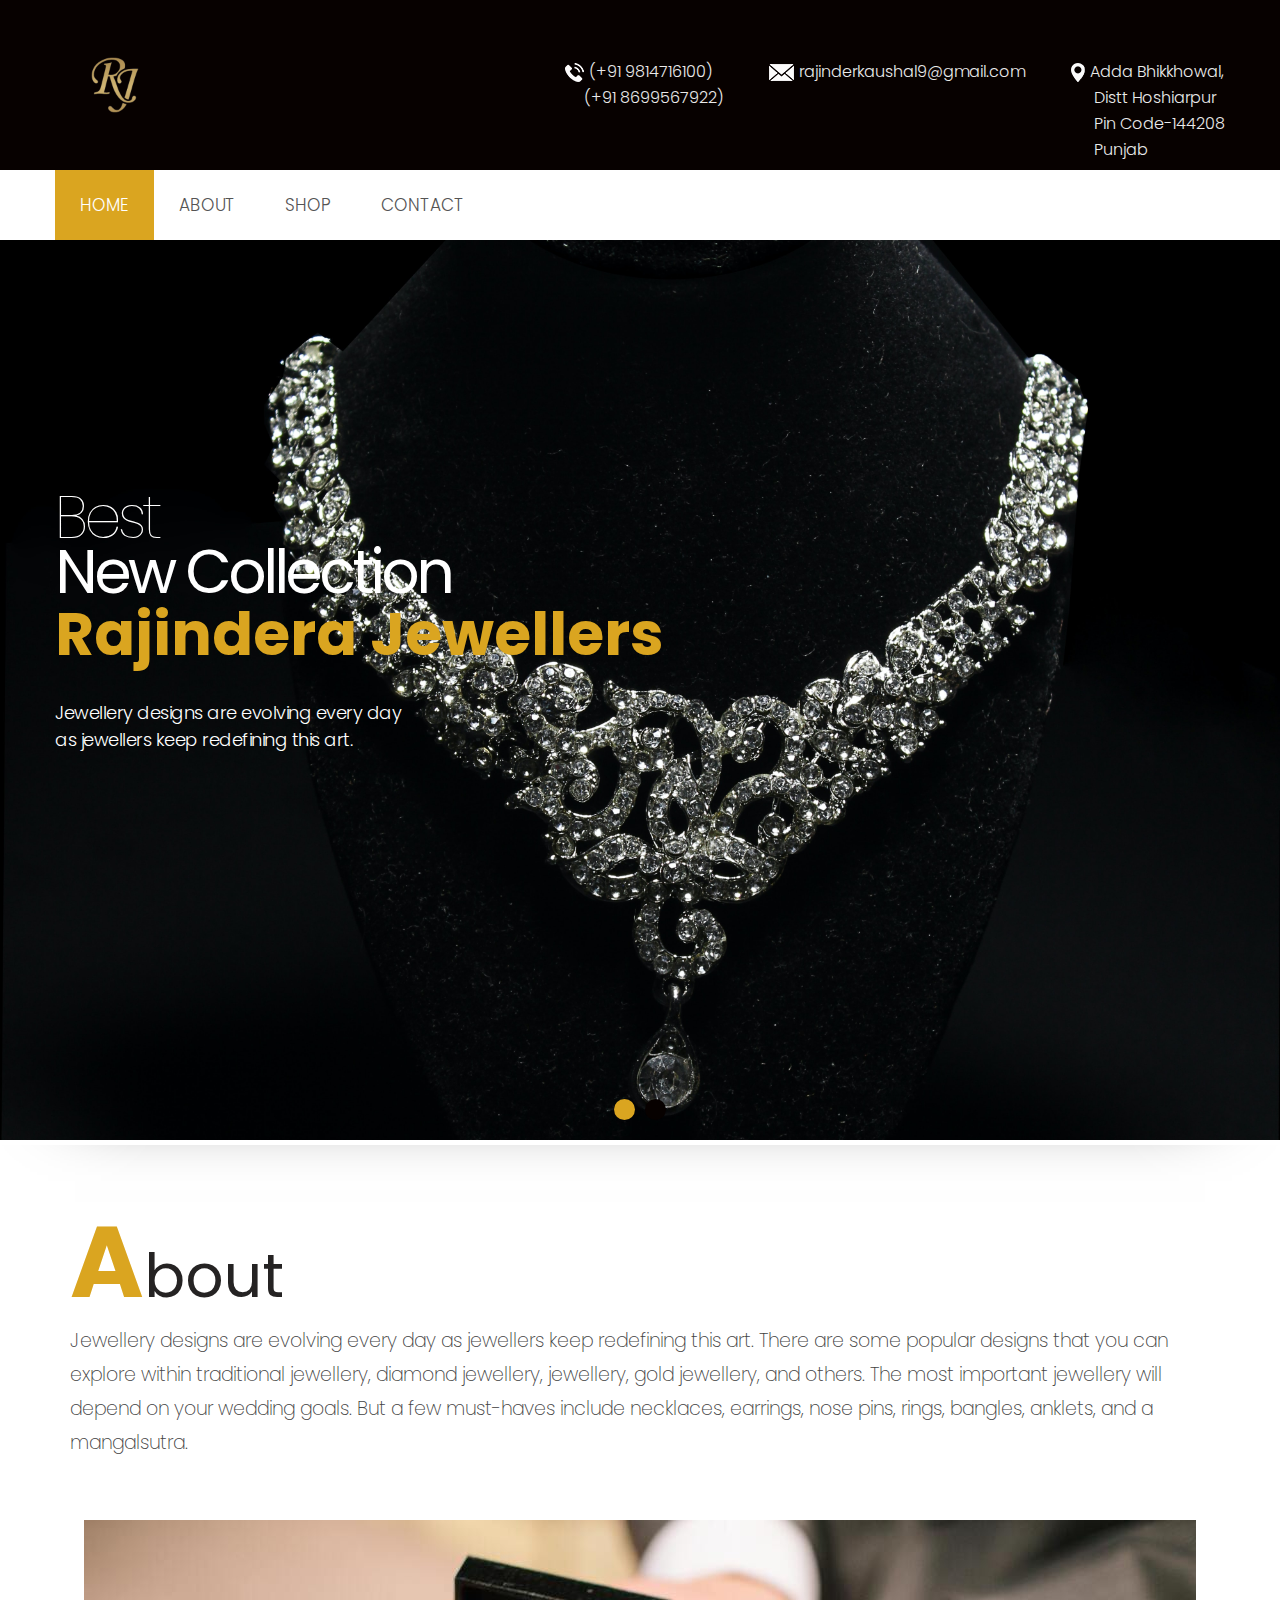
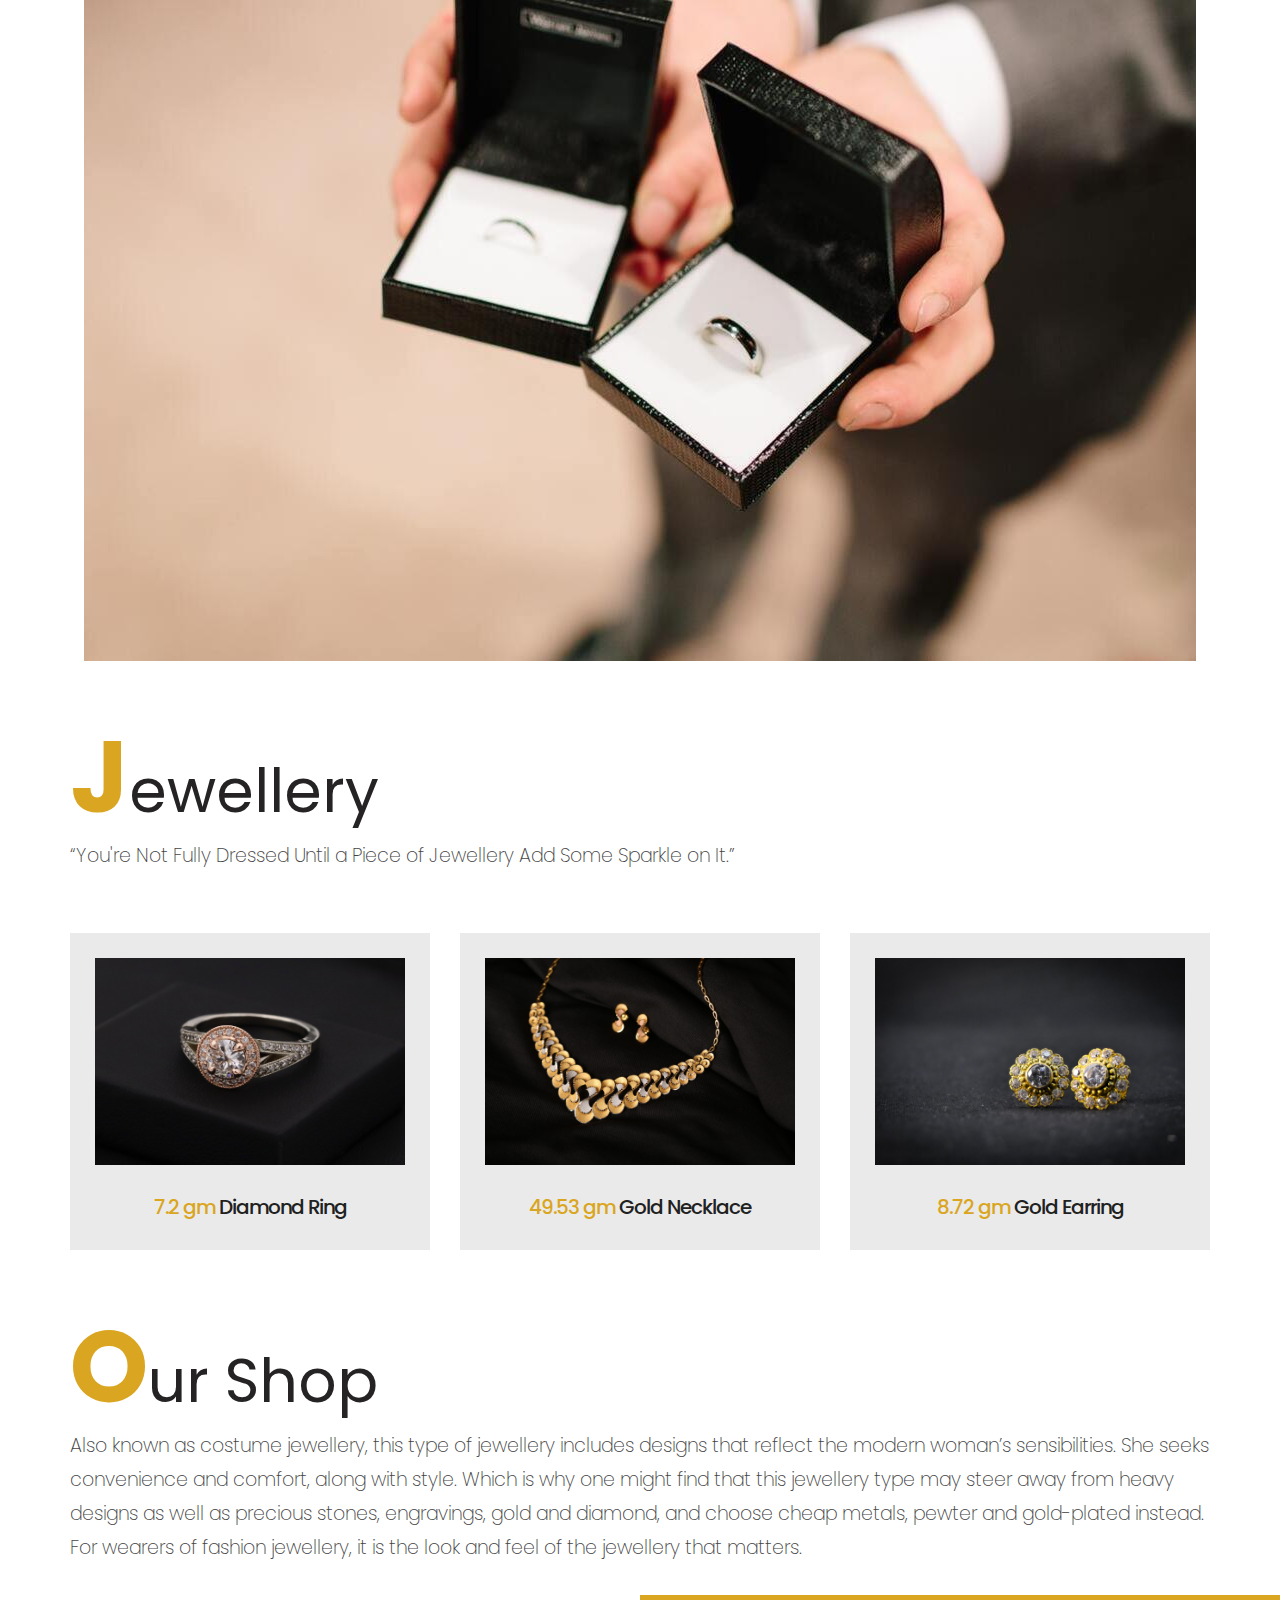
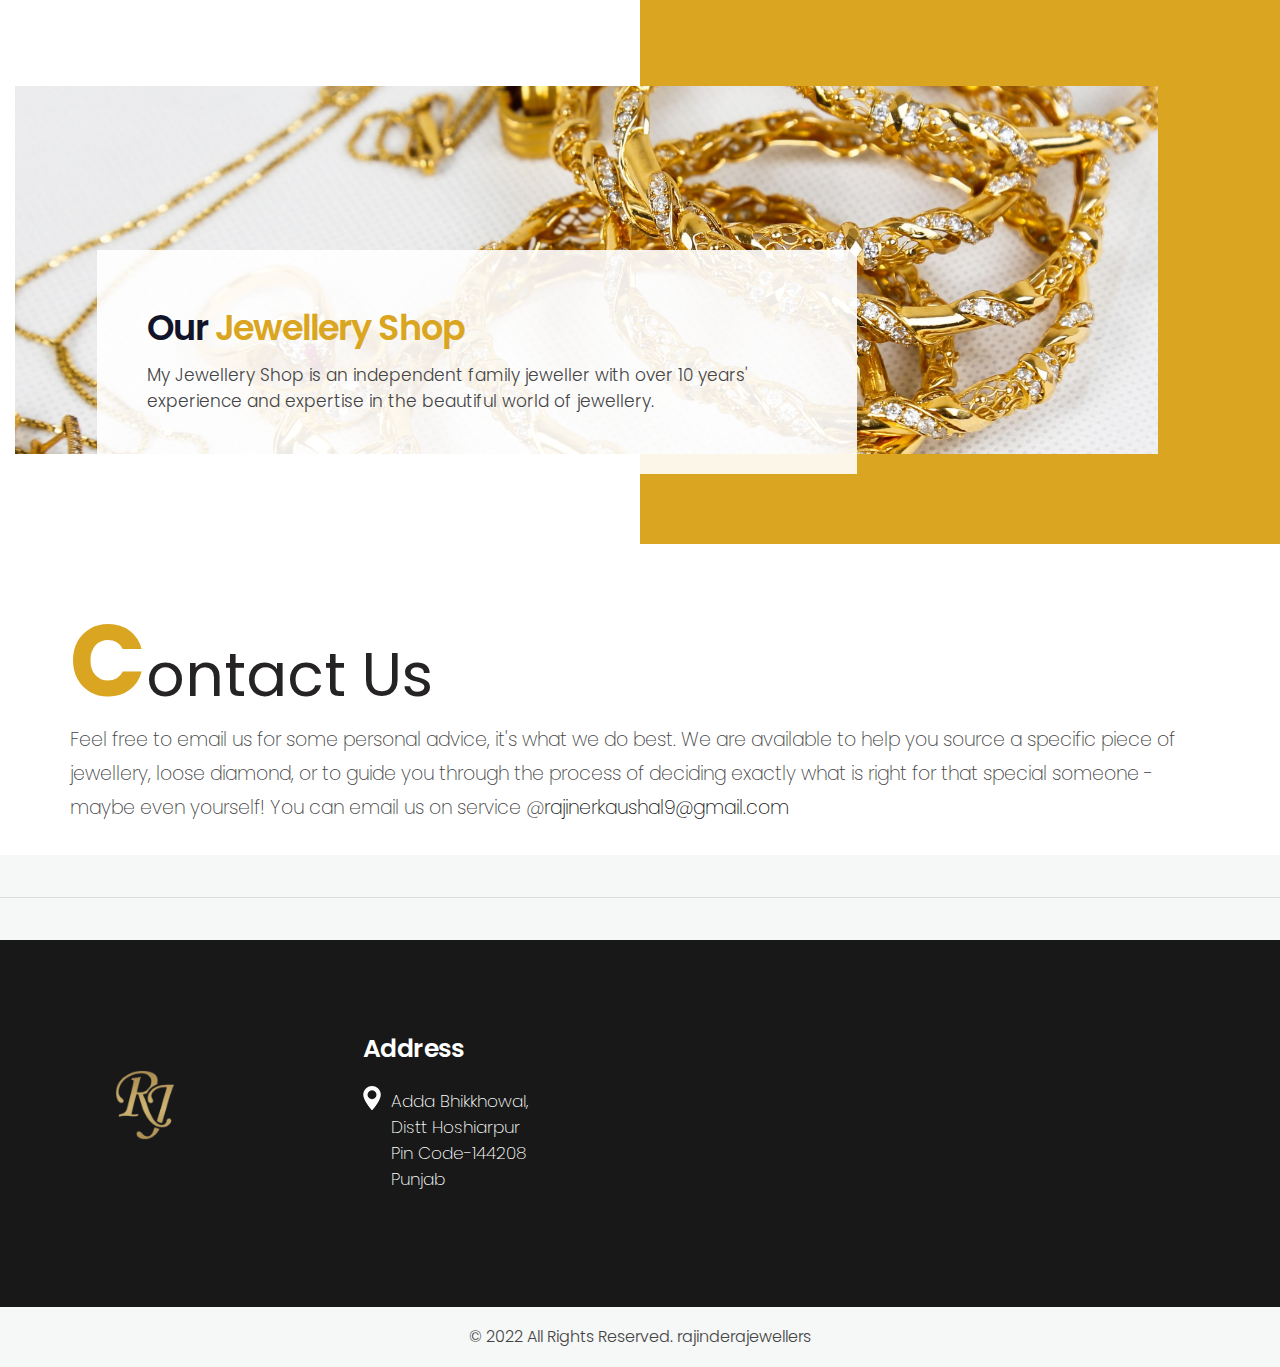
==== commit 832acfef: "Add files via upload" ====
--- a/index.html
+++ b/index.html
@@ -232,7 +232,7 @@
                    <div class="container">
                     <div class="col-md-8">
                      <div class="full banner_section">
-                         <h3>Best <span style="color: goldenrod !important;">Jewellery Shop</span></h3>
+                         <h3>Our <span style="color: goldenrod !important;">Jewellery Shop</span></h3>
                          <p>My Jewellery Shop is an independent family jeweller with over 10 years' experience and expertise in the beautiful world of jewellery.</p>
                      </div>
                     </div>
@@ -250,50 +250,22 @@
          <div class="container">
             <div class="row">
                <div class="col-lg-12">
-                  <div class="full text_align_center heading_s1">
-                     <h2 style="width: 100%;text-align: center;">Contact Us</h2>
-                  </div>
-               </div>
-            </div>
-            <div class="row">
-               <div class="col-md-12">
-                  <div class="contact_section margin_top_30">
-                     <div class="row">
-                        <div class="col-md-6"> 
-                            <div class="gold_con">
-                               <img src="images/gold_c.png" alt="#" />
-                            </div>
-                        </div>
-                        <div class="col-md-6">
-                           <div class="form_cont">
-                               <form action="index.html">
-                                  <fieldset>
-                                     <div class="field">
-                                        <input type="text" name="name" placeholder="Name" />
-                                     </div>
-                                     <div class="field">
-                                        <input type="email" name="email" placeholder="Email" />
-                                     </div>
-                                     <div class="field">
-                                        <input type="text" name="phone" placeholder="Phone" />
-                                     </div>
-                                     <div class="field">
-                                        <textarea placeholder="Message" ></textarea>
-                                     </div>
-                                     <div class="field center">
-                                       <button>Send</button>
-                                  </fieldset>
-                               </form>
-                           </div>
-                        </div>
-                     </div>
+                  <div class="full heading_s1">
+                     <h2>Contact Us</h2>
+                  </div>
+                  <div class="full">
+                     <p class="large">Feel free to email us for some personal advice, it's what we do best. We are available to help you source a specific piece of jewellery, loose diamond, or to guide you through the process of deciding exactly what is right for that special someone - maybe even yourself! You can email us on service @<a href = "mailto:rajinerkaushal9@gmail.com?subject=text">rajinerkaushal9@gmail.com</a>
+                     </p>
                   </div>
                </div>
             </div>
          </div>
       </section>
       <!-- end section -->
-
+      
+      <br>
+      <hr>
+      <br>
      
       <!-- footer -->
       <footer class="footer layout_padding">
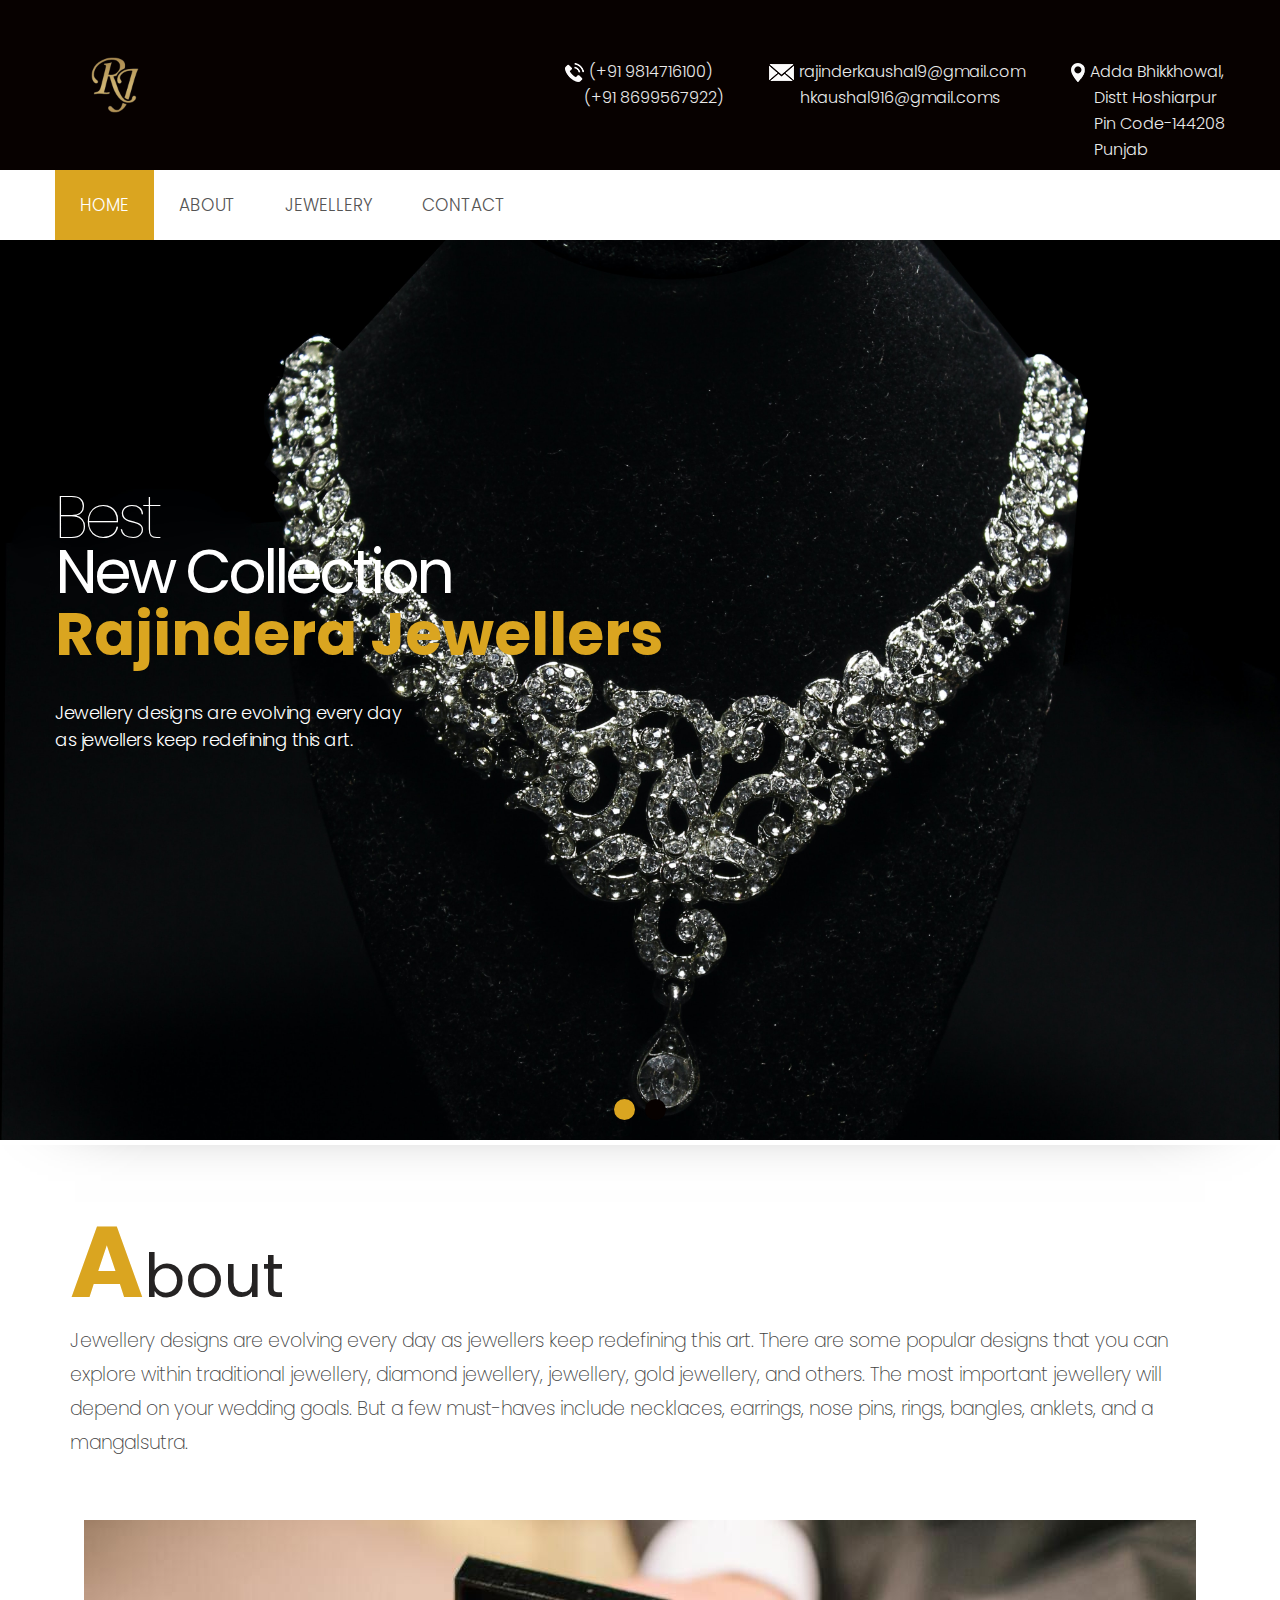
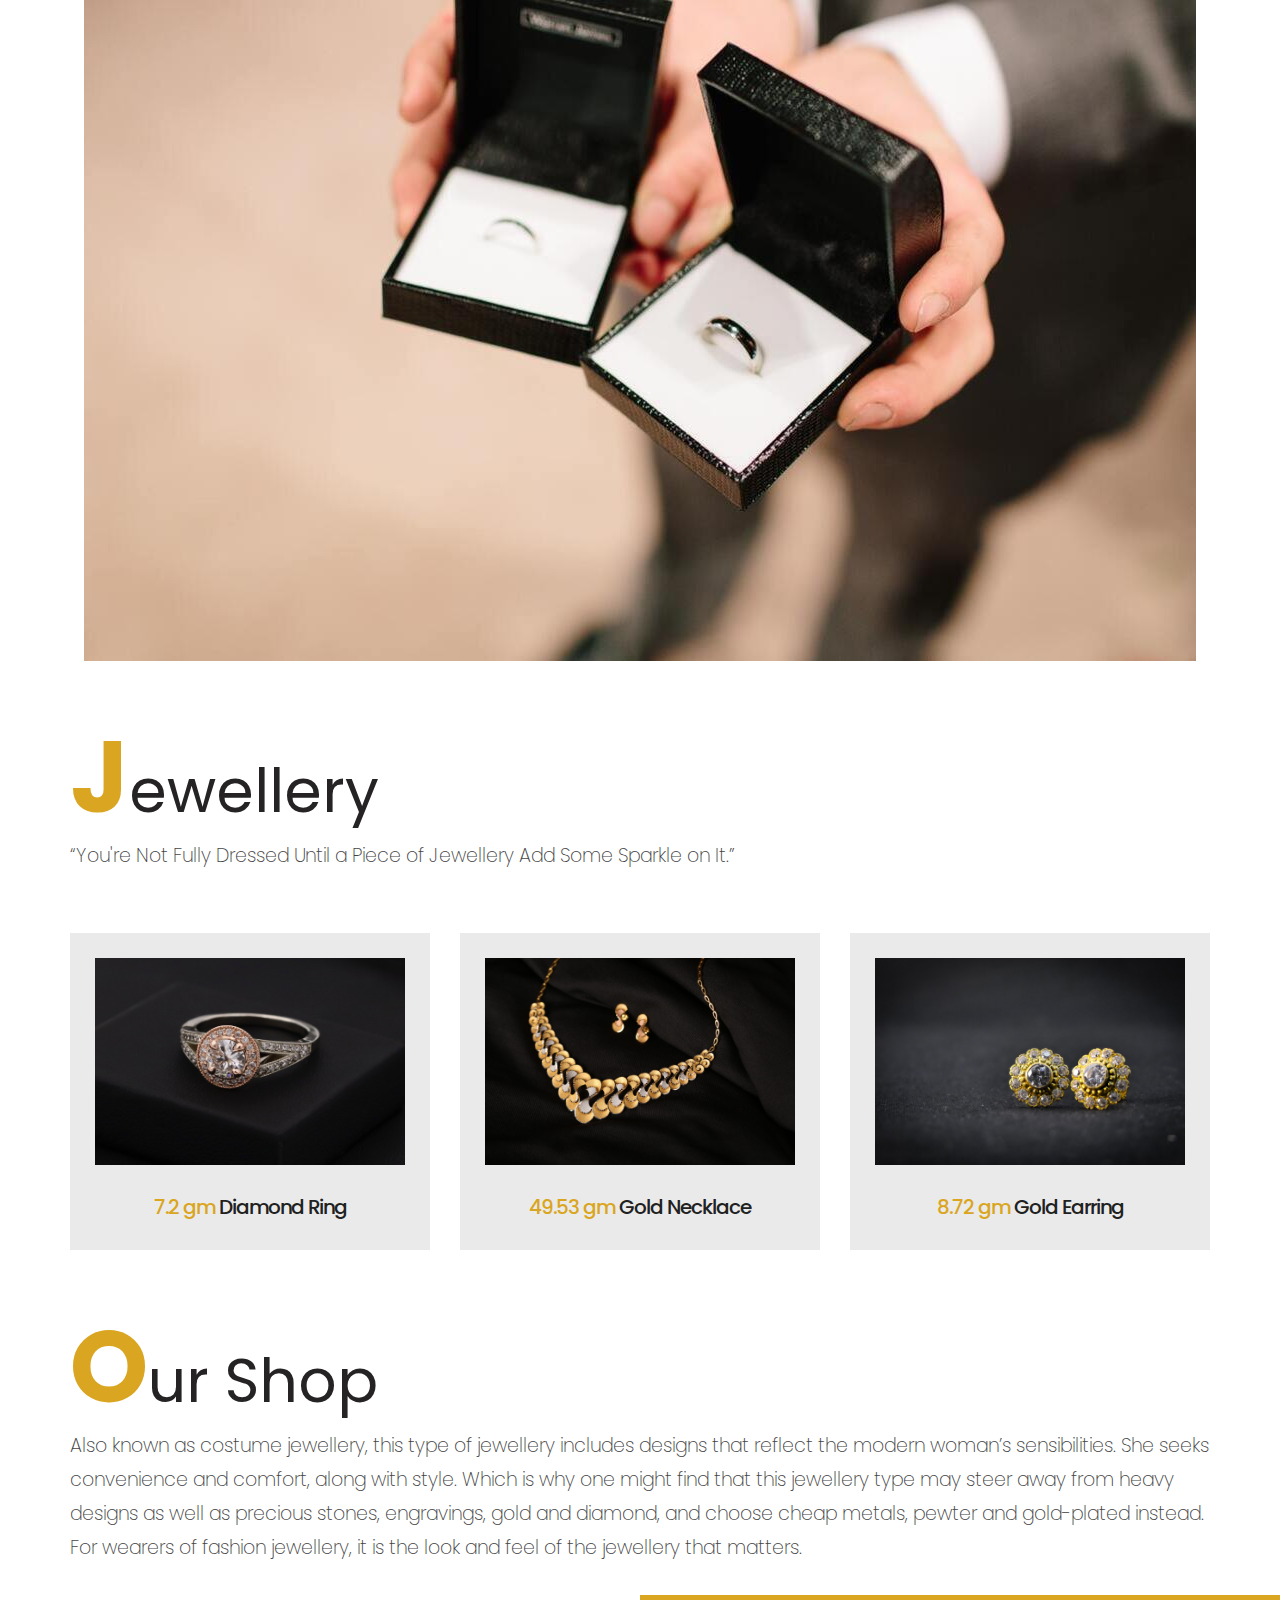
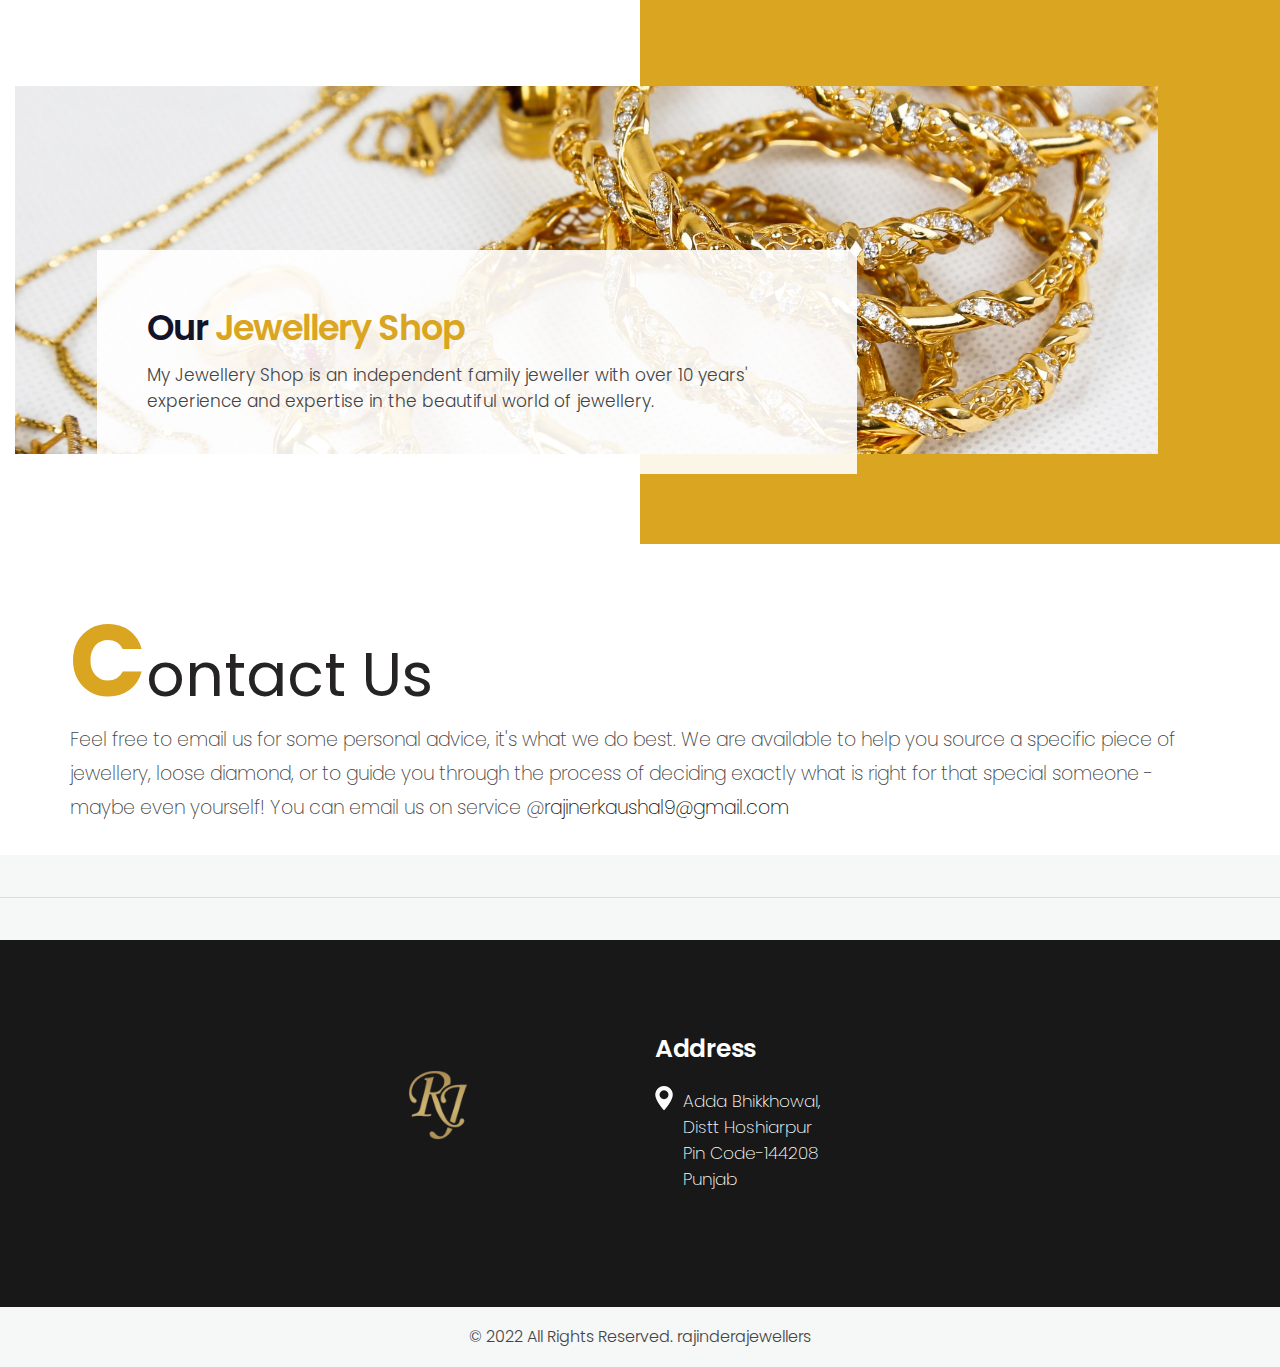
==== commit e221ab2b: "Add files via upload" ====
--- a/index.html
+++ b/index.html
@@ -40,7 +40,7 @@
       <!-- header -->
       <!-- header -->
       <header class="header">
-        <div class="header_top_section">
+        <div class="">
            <div class="container">
               <div class="row">
                <div class="col-lg-3">
@@ -55,8 +55,8 @@
                       <div class="top_section_info">
                         <ul>
                            <li><img src="images/i1.png" alt="#" /> <a href="#">(+91 9814716100) <br> <span class="ml-3">&nbsp;(+91 8699567922)</span> </a></li>
-                           <li><img src="images/i2.png" alt="#" /> <a href="#">rajinderkaushal9@gmail.com</a></li>
-                           <li><img src="images/i3.png" alt="#" /> <a href="#">Adda Bhikkhowal, <br><span class="ml-4">Distt Hoshiarpur</span> <br><span class="ml-4">Pin Code-144208</span> <br><span class="ml-4">Punjab</span></a></li>
+                           <li><img src="images/i2.png" alt="#" /> <a href="#">rajinderkaushal9@gmail.com</a><br><a href="#" class="ml-4 pl-2">hkaushal916@gmail.coms</a></li>
+                           <li><img src="images/i3.png" alt="#" /> <a href="#">Adda Bhikkhowal, <br><span class="ml-4">Distt Hoshiarpur</span> <br><span class="ml-4">Pin Code-144208</span><br> <span class="ml-4">Punjab</span></a></li>
                         </ul>
                       </div>
                   </div>
@@ -84,7 +84,7 @@
                                     <a class="nav-link color-aqua-hover" href="about.html">About</a>
                                  </li>
                                  <li class="nav-item">
-                                    <a class="nav-link color-grey-hover" href="shop.html">Shop</a>
+                                    <a class="nav-link color-grey-hover" href="jewellery.html">Jewellery</a>
                                  </li>
                                  <li class="nav-item">
                                     <a class="nav-link color-grey-hover" href="contact.html">Contact</a>
@@ -271,6 +271,9 @@
       <footer class="footer layout_padding">
          <div class="container">
             <div class="row">
+               <div class="col-md-3 col-sm-12">
+
+               </div>
                <div class="col-md-3 col-sm-12">
                   <a href="index.html"><img class="img-responsive" src="images/logo.png" alt="#" width="150px"/></a>
                </div>
